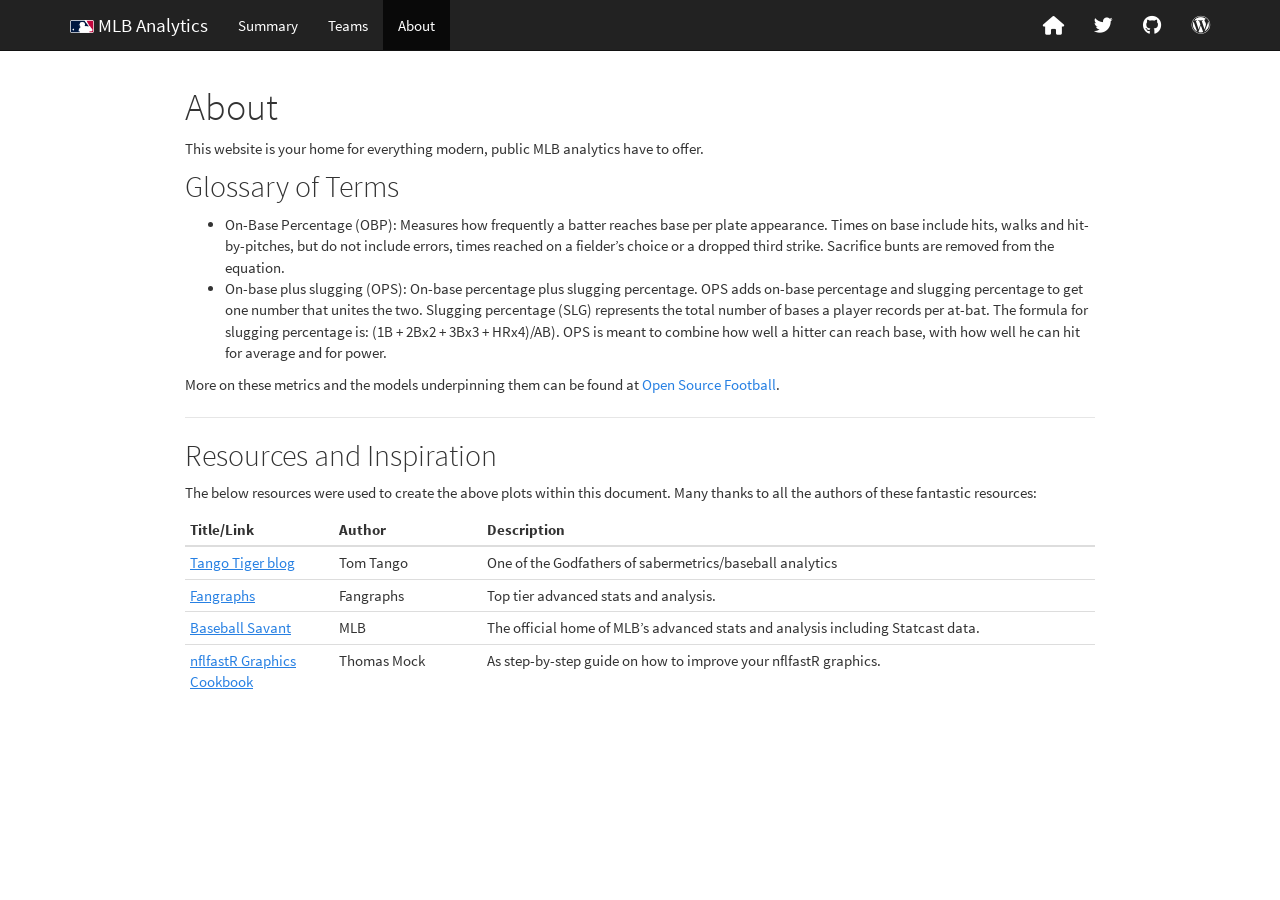
==== about.html @ e2ed3fa3 "Added Team Stats table to site" ====
<!DOCTYPE html>

<html>

<head>

<meta charset="utf-8" />
<meta name="generator" content="pandoc" />
<meta http-equiv="X-UA-Compatible" content="IE=EDGE" />




<title>About</title>

<script src="site_libs/header-attrs-2.29/header-attrs.js"></script>
<script src="site_libs/jquery-3.6.0/jquery-3.6.0.min.js"></script>
<meta name="viewport" content="width=device-width, initial-scale=1" />
<link href="site_libs/bootstrap-3.3.5/css/cosmo.min.css" rel="stylesheet" />
<script src="site_libs/bootstrap-3.3.5/js/bootstrap.min.js"></script>
<script src="site_libs/bootstrap-3.3.5/shim/html5shiv.min.js"></script>
<script src="site_libs/bootstrap-3.3.5/shim/respond.min.js"></script>
<style>h1 {font-size: 34px;}
       h1.title {font-size: 38px;}
       h2 {font-size: 30px;}
       h3 {font-size: 24px;}
       h4 {font-size: 18px;}
       h5 {font-size: 16px;}
       h6 {font-size: 12px;}
       code {color: inherit; background-color: rgba(0, 0, 0, 0.04);}
       pre:not([class]) { background-color: white }</style>
<script src="site_libs/navigation-1.1/tabsets.js"></script>
<link href="site_libs/highlightjs-9.12.0/default.css" rel="stylesheet" />
<script src="site_libs/highlightjs-9.12.0/highlight.js"></script>
<link href="site_libs/font-awesome-6.5.2/css/all.min.css" rel="stylesheet" />
<link href="site_libs/font-awesome-6.5.2/css/v4-shims.min.css" rel="stylesheet" />

<style type="text/css">
  code{white-space: pre-wrap;}
  span.smallcaps{font-variant: small-caps;}
  span.underline{text-decoration: underline;}
  div.column{display: inline-block; vertical-align: top; width: 50%;}
  div.hanging-indent{margin-left: 1.5em; text-indent: -1.5em;}
  ul.task-list{list-style: none;}
    </style>

<style type="text/css">code{white-space: pre;}</style>
<script type="text/javascript">
if (window.hljs) {
  hljs.configure({languages: []});
  hljs.initHighlightingOnLoad();
  if (document.readyState && document.readyState === "complete") {
    window.setTimeout(function() { hljs.initHighlighting(); }, 0);
  }
}
</script>









<style type = "text/css">
.main-container {
  max-width: 940px;
  margin-left: auto;
  margin-right: auto;
}
img {
  max-width:100%;
}
.tabbed-pane {
  padding-top: 12px;
}
.html-widget {
  margin-bottom: 20px;
}
button.code-folding-btn:focus {
  outline: none;
}
summary {
  display: list-item;
}
details > summary > p:only-child {
  display: inline;
}
pre code {
  padding: 0;
}
</style>


<style type="text/css">
.dropdown-submenu {
  position: relative;
}
.dropdown-submenu>.dropdown-menu {
  top: 0;
  left: 100%;
  margin-top: -6px;
  margin-left: -1px;
  border-radius: 0 6px 6px 6px;
}
.dropdown-submenu:hover>.dropdown-menu {
  display: block;
}
.dropdown-submenu>a:after {
  display: block;
  content: " ";
  float: right;
  width: 0;
  height: 0;
  border-color: transparent;
  border-style: solid;
  border-width: 5px 0 5px 5px;
  border-left-color: #cccccc;
  margin-top: 5px;
  margin-right: -10px;
}
.dropdown-submenu:hover>a:after {
  border-left-color: #adb5bd;
}
.dropdown-submenu.pull-left {
  float: none;
}
.dropdown-submenu.pull-left>.dropdown-menu {
  left: -100%;
  margin-left: 10px;
  border-radius: 6px 0 6px 6px;
}
</style>

<script type="text/javascript">
// manage active state of menu based on current page
$(document).ready(function () {
  // active menu anchor
  href = window.location.pathname
  href = href.substr(href.lastIndexOf('/') + 1)
  if (href === "")
    href = "index.html";
  var menuAnchor = $('a[href="' + href + '"]');

  // mark the anchor link active (and if it's in a dropdown, also mark that active)
  var dropdown = menuAnchor.closest('li.dropdown');
  if (window.bootstrap) { // Bootstrap 4+
    menuAnchor.addClass('active');
    dropdown.find('> .dropdown-toggle').addClass('active');
  } else { // Bootstrap 3
    menuAnchor.parent().addClass('active');
    dropdown.addClass('active');
  }

  // Navbar adjustments
  var navHeight = $(".navbar").first().height() + 15;
  var style = document.createElement('style');
  var pt = "padding-top: " + navHeight + "px; ";
  var mt = "margin-top: -" + navHeight + "px; ";
  var css = "";
  // offset scroll position for anchor links (for fixed navbar)
  for (var i = 1; i <= 6; i++) {
    css += ".section h" + i + "{ " + pt + mt + "}\n";
  }
  style.innerHTML = "body {" + pt + "padding-bottom: 40px; }\n" + css;
  document.head.appendChild(style);
});
</script>

<!-- tabsets -->

<style type="text/css">
.tabset-dropdown > .nav-tabs {
  display: inline-table;
  max-height: 500px;
  min-height: 44px;
  overflow-y: auto;
  border: 1px solid #ddd;
  border-radius: 4px;
}

.tabset-dropdown > .nav-tabs > li.active:before, .tabset-dropdown > .nav-tabs.nav-tabs-open:before {
  content: "\e259";
  font-family: 'Glyphicons Halflings';
  display: inline-block;
  padding: 10px;
  border-right: 1px solid #ddd;
}

.tabset-dropdown > .nav-tabs.nav-tabs-open > li.active:before {
  content: "\e258";
  font-family: 'Glyphicons Halflings';
  border: none;
}

.tabset-dropdown > .nav-tabs > li.active {
  display: block;
}

.tabset-dropdown > .nav-tabs > li > a,
.tabset-dropdown > .nav-tabs > li > a:focus,
.tabset-dropdown > .nav-tabs > li > a:hover {
  border: none;
  display: inline-block;
  border-radius: 4px;
  background-color: transparent;
}

.tabset-dropdown > .nav-tabs.nav-tabs-open > li {
  display: block;
  float: none;
}

.tabset-dropdown > .nav-tabs > li {
  display: none;
}
</style>

<!-- code folding -->




</head>

<body>


<div class="container-fluid main-container">




<div class="navbar navbar-default  navbar-fixed-top" role="navigation">
  <div class="container">
    <div class="navbar-header">
      <button type="button" class="navbar-toggle collapsed" data-toggle="collapse" data-bs-toggle="collapse" data-target="#navbar" data-bs-target="#navbar">
        <span class="icon-bar"></span>
        <span class="icon-bar"></span>
        <span class="icon-bar"></span>
      </button>
      <a class="navbar-brand" href="index.html"><div><img src="mlb-logo.png" width="24px"></img> MLB Analytics</div></a>
    </div>
    <div id="navbar" class="navbar-collapse collapse">
      <ul class="nav navbar-nav">
        <li>
  <a href="MLB-Summary.html">Summary</a>
</li>
<li>
  <a href="Teams.html">Teams</a>
</li>
<li>
  <a href="about.html">About</a>
</li>
      </ul>
      <ul class="nav navbar-nav navbar-right">
        <li>
  <a href="https://stephanteodosescu.com/">
    <span class="fa fa-home fa-lg"></span>
     
  </a>
</li>
<li>
  <a href="https://twitter.com/steodosescu">
    <span class="fa fa-twitter fa-lg"></span>
     
  </a>
</li>
<li>
  <a href="https://github.com/steodose/MLB">
    <span class="fa fa-github fa-lg"></span>
     
  </a>
</li>
<li>
  <a href="https://betweenthepipes.substack.com/">
    <span class="fa fa-wordpress fa-lg"></span>
     
  </a>
</li>
      </ul>
    </div><!--/.nav-collapse -->
  </div><!--/.container -->
</div><!--/.navbar -->

<div id="header">



<h1 class="title toc-ignore">About</h1>

</div>


<p>This website is your home for everything modern, public MLB analytics
have to offer.</p>
<div id="glossary-of-terms" class="section level2">
<h2>Glossary of Terms</h2>
<ul>
<li>On-Base Percentage (OBP): Measures how frequently a batter reaches
base per plate appearance. Times on base include hits, walks and
hit-by-pitches, but do not include errors, times reached on a fielder’s
choice or a dropped third strike. Sacrifice bunts are removed from the
equation.</li>
<li>On-base plus slugging (OPS): On-base percentage plus slugging
percentage. OPS adds on-base percentage and slugging percentage to get
one number that unites the two. Slugging percentage (SLG) represents the
total number of bases a player records per at-bat. The formula for
slugging percentage is: (1B + 2Bx2 + 3Bx3 + HRx4)/AB). OPS is meant to
combine how well a hitter can reach base, with how well he can hit for
average and for power.</li>
</ul>
<p>More on these metrics and the models underpinning them can be found
at <a
href="https://www.opensourcefootball.com/posts/2020-09-28-nflfastr-ep-wp-and-cp-models/">Open
Source Football</a>.</p>
<hr />
</div>
<div id="resources-and-inspiration" class="section level2">
<h2>Resources and Inspiration</h2>
<p>The below resources were used to create the above plots within this
document. Many thanks to all the authors of these fantastic
resources:</p>
<table>
<colgroup>
<col width="16%" />
<col width="16%" />
<col width="66%" />
</colgroup>
<thead>
<tr class="header">
<th align="left">Title/Link</th>
<th align="left">Author</th>
<th align="left">Description</th>
</tr>
</thead>
<tbody>
<tr class="odd">
<td align="left"><a href="http://www.tangotiger.com/index.php">Tango
Tiger blog</a></td>
<td align="left">Tom Tango</td>
<td align="left">One of the Godfathers of sabermetrics/baseball
analytics</td>
</tr>
<tr class="even">
<td align="left"><a
href="https://www.fangraphs.com/leaders/major-league?pos=all&amp;stats=bat&amp;lg=all&amp;qual=0&amp;type=8&amp;season=2025&amp;month=0&amp;season1=2025&amp;ind=0&amp;team=0,ts&amp;rost=&amp;age=&amp;filter=&amp;players=0">Fangraphs</a></td>
<td align="left">Fangraphs</td>
<td align="left">Top tier advanced stats and analysis.</td>
</tr>
<tr class="odd">
<td align="left"><a href="https://baseballsavant.mlb.com">Baseball
Savant</a></td>
<td align="left">MLB</td>
<td align="left">The official home of MLB’s advanced stats and analysis
including Statcast data.</td>
</tr>
<tr class="even">
<td align="left"><a
href="https://jthomasmock.github.io/nfl_plotting_cookbook/#Scatter_plots">nflfastR
Graphics Cookbook</a></td>
<td align="left">Thomas Mock</td>
<td align="left">As step-by-step guide on how to improve your nflfastR
graphics.</td>
</tr>
</tbody>
</table>
</div>




</div>

<script>

// add bootstrap table styles to pandoc tables
function bootstrapStylePandocTables() {
  $('tr.odd').parent('tbody').parent('table').addClass('table table-condensed');
}
$(document).ready(function () {
  bootstrapStylePandocTables();
});


</script>

<!-- tabsets -->

<script>
$(document).ready(function () {
  window.buildTabsets("TOC");
});

$(document).ready(function () {
  $('.tabset-dropdown > .nav-tabs > li').click(function () {
    $(this).parent().toggleClass('nav-tabs-open');
  });
});
</script>

<!-- code folding -->


<!-- dynamically load mathjax for compatibility with self-contained -->
<script>
  (function () {
    var script = document.createElement("script");
    script.type = "text/javascript";
    script.src  = "https://mathjax.rstudio.com/latest/MathJax.js?config=TeX-AMS-MML_HTMLorMML";
    document.getElementsByTagName("head")[0].appendChild(script);
  })();
</script>

</body>
</html>
---- site_libs/bootstrap-3.3.5/css/cosmo.min.css ----
@font-face {
  font-family: 'Source Sans Pro';
  font-style: normal;
  font-weight: 300;
  src: url(fonts/SourceSansProLight.ttf) format('truetype');
}
@font-face {
  font-family: 'Source Sans Pro';
  font-style: normal;
  font-weight: 400;
  src: url(fonts/SourceSansPro.ttf) format('truetype');
}
@font-face {
  font-family: 'Source Sans Pro';
  font-style: normal;
  font-weight: 700;
  src: url(fonts/SourceSansProBold.ttf) format('truetype');
}

/*!
 * bootswatch v3.3.6
 * Homepage: http://bootswatch.com
 * Copyright 2012-2015 Thomas Park
 * Licensed under MIT
 * Based on Bootstrap
*//*!
 * Bootstrap v3.3.6 (http://getbootstrap.com)
 * Copyright 2011-2015 Twitter, Inc.
 * Licensed under MIT (https://github.com/twbs/bootstrap/blob/master/LICENSE)
 *//*! normalize.css v3.0.3 | MIT License | github.com/necolas/normalize.css */html{font-family:sans-serif;-ms-text-size-adjust:100%;-webkit-text-size-adjust:100%}body{margin:0}article,aside,details,figcaption,figure,footer,header,hgroup,main,menu,nav,section,summary{display:block}audio,canvas,progress,video{display:inline-block;vertical-align:baseline}audio:not([controls]){display:none;height:0}[hidden],template{display:none}a{background-color:transparent}a:active,a:hover{outline:0}abbr[title]{border-bottom:1px dotted}b,strong{font-weight:bold}dfn{font-style:italic}h1{font-size:2em;margin:0.67em 0}mark{background:#ff0;color:#000}small{font-size:80%}sub,sup{font-size:75%;line-height:0;position:relative;vertical-align:baseline}sup{top:-0.5em}sub{bottom:-0.25em}img{border:0}svg:not(:root){overflow:hidden}figure{margin:1em 40px}hr{-webkit-box-sizing:content-box;-moz-box-sizing:content-box;box-sizing:content-box;height:0}pre{overflow:auto}code,kbd,pre,samp{font-family:monospace, monospace;font-size:1em}button,input,optgroup,select,textarea{color:inherit;font:inherit;margin:0}button{overflow:visible}button,select{text-transform:none}button,html input[type="button"],input[type="reset"],input[type="submit"]{-webkit-appearance:button;cursor:pointer}button[disabled],html input[disabled]{cursor:default}button::-moz-focus-inner,input::-moz-focus-inner{border:0;padding:0}input{line-height:normal}input[type="checkbox"],input[type="radio"]{-webkit-box-sizing:border-box;-moz-box-sizing:border-box;box-sizing:border-box;padding:0}input[type="number"]::-webkit-inner-spin-button,input[type="number"]::-webkit-outer-spin-button{height:auto}input[type="search"]{-webkit-appearance:textfield;-webkit-box-sizing:content-box;-moz-box-sizing:content-box;box-sizing:content-box}input[type="search"]::-webkit-search-cancel-button,input[type="search"]::-webkit-search-decoration{-webkit-appearance:none}fieldset{border:1px solid #c0c0c0;margin:0 2px;padding:0.35em 0.625em 0.75em}legend{border:0;padding:0}textarea{overflow:auto}optgroup{font-weight:bold}table{border-collapse:collapse;border-spacing:0}td,th{padding:0}/*! Source: https://github.com/h5bp/html5-boilerplate/blob/master/src/css/main.css */@media print{*,*:before,*:after{background:transparent !important;color:#000 !important;-webkit-box-shadow:none !important;box-shadow:none !important;text-shadow:none !important}a,a:visited{text-decoration:underline}a[href]:after{content:" (" attr(href) ")"}abbr[title]:after{content:" (" attr(title) ")"}a[href^="#"]:after,a[href^="javascript:"]:after{content:""}pre,blockquote{border:1px solid #999;page-break-inside:avoid}thead{display:table-header-group}tr,img{page-break-inside:avoid}img{max-width:100% !important}p,h2,h3{orphans:3;widows:3}h2,h3{page-break-after:avoid}.navbar{display:none}.btn>.caret,.dropup>.btn>.caret{border-top-color:#000 !important}.label{border:1px solid #000}.table{border-collapse:collapse !important}.table td,.table th{background-color:#fff !important}.table-bordered th,.table-bordered td{border:1px solid #ddd !important}}@font-face{font-family:'Glyphicons Halflings';src:url('../fonts/glyphicons-halflings-regular.eot');src:url('../fonts/glyphicons-halflings-regular.eot?#iefix') format('embedded-opentype'),url('../fonts/glyphicons-halflings-regular.woff') format('woff'),url('../fonts/glyphicons-halflings-regular.ttf') format('truetype'),url('../fonts/glyphicons-halflings-regular.svg#glyphicons_halflingsregular') format('svg')}.glyphicon{position:relative;top:1px;display:inline-block;font-family:'Glyphicons Halflings';font-style:normal;font-weight:normal;line-height:1;-webkit-font-smoothing:antialiased;-moz-osx-font-smoothing:grayscale}.glyphicon-asterisk:before{content:"\002a"}.glyphicon-plus:before{content:"\002b"}.glyphicon-euro:before,.glyphicon-eur:before{content:"\20ac"}.glyphicon-minus:before{content:"\2212"}.glyphicon-cloud:before{content:"\2601"}.glyphicon-envelope:before{content:"\2709"}.glyphicon-pencil:before{content:"\270f"}.glyphicon-glass:before{content:"\e001"}.glyphicon-music:before{content:"\e002"}.glyphicon-search:before{content:"\e003"}.glyphicon-heart:before{content:"\e005"}.glyphicon-star:before{content:"\e006"}.glyphicon-star-empty:before{content:"\e007"}.glyphicon-user:before{content:"\e008"}.glyphicon-film:before{content:"\e009"}.glyphicon-th-large:before{content:"\e010"}.glyphicon-th:before{content:"\e011"}.glyphicon-th-list:before{content:"\e012"}.glyphicon-ok:before{content:"\e013"}.glyphicon-remove:before{content:"\e014"}.glyphicon-zoom-in:before{content:"\e015"}.glyphicon-zoom-out:before{content:"\e016"}.glyphicon-off:before{content:"\e017"}.glyphicon-signal:before{content:"\e018"}.glyphicon-cog:before{content:"\e019"}.glyphicon-trash:before{content:"\e020"}.glyphicon-home:before{content:"\e021"}.glyphicon-file:before{content:"\e022"}.glyphicon-time:before{content:"\e023"}.glyphicon-road:before{content:"\e024"}.glyphicon-download-alt:before{content:"\e025"}.glyphicon-download:before{content:"\e026"}.glyphicon-upload:before{content:"\e027"}.glyphicon-inbox:before{content:"\e028"}.glyphicon-play-circle:before{content:"\e029"}.glyphicon-repeat:before{content:"\e030"}.glyphicon-refresh:before{content:"\e031"}.glyphicon-list-alt:before{content:"\e032"}.glyphicon-lock:before{content:"\e033"}.glyphicon-flag:before{content:"\e034"}.glyphicon-headphones:before{content:"\e035"}.glyphicon-volume-off:before{content:"\e036"}.glyphicon-volume-down:before{content:"\e037"}.glyphicon-volume-up:before{content:"\e038"}.glyphicon-qrcode:before{content:"\e039"}.glyphicon-barcode:before{content:"\e040"}.glyphicon-tag:before{content:"\e041"}.glyphicon-tags:before{content:"\e042"}.glyphicon-book:before{content:"\e043"}.glyphicon-bookmark:before{content:"\e044"}.glyphicon-print:before{content:"\e045"}.glyphicon-camera:before{content:"\e046"}.glyphicon-font:before{content:"\e047"}.glyphicon-bold:before{content:"\e048"}.glyphicon-italic:before{content:"\e049"}.glyphicon-text-height:before{content:"\e050"}.glyphicon-text-width:before{content:"\e051"}.glyphicon-align-left:before{content:"\e052"}.glyphicon-align-center:before{content:"\e053"}.glyphicon-align-right:before{content:"\e054"}.glyphicon-align-justify:before{content:"\e055"}.glyphicon-list:before{content:"\e056"}.glyphicon-indent-left:before{content:"\e057"}.glyphicon-indent-right:before{content:"\e058"}.glyphicon-facetime-video:before{content:"\e059"}.glyphicon-picture:before{content:"\e060"}.glyphicon-map-marker:before{content:"\e062"}.glyphicon-adjust:before{content:"\e063"}.glyphicon-tint:before{content:"\e064"}.glyphicon-edit:before{content:"\e065"}.glyphicon-share:before{content:"\e066"}.glyphicon-check:before{content:"\e067"}.glyphicon-move:before{content:"\e068"}.glyphicon-step-backward:before{content:"\e069"}.glyphicon-fast-backward:before{content:"\e070"}.glyphicon-backward:before{content:"\e071"}.glyphicon-play:before{content:"\e072"}.glyphicon-pause:before{content:"\e073"}.glyphicon-stop:before{content:"\e074"}.glyphicon-forward:before{content:"\e075"}.glyphicon-fast-forward:before{content:"\e076"}.glyphicon-step-forward:before{content:"\e077"}.glyphicon-eject:before{content:"\e078"}.glyphicon-chevron-left:before{content:"\e079"}.glyphicon-chevron-right:before{content:"\e080"}.glyphicon-plus-sign:before{content:"\e081"}.glyphicon-minus-sign:before{content:"\e082"}.glyphicon-remove-sign:before{content:"\e083"}.glyphicon-ok-sign:before{content:"\e084"}.glyphicon-question-sign:before{content:"\e085"}.glyphicon-info-sign:before{content:"\e086"}.glyphicon-screenshot:before{content:"\e087"}.glyphicon-remove-circle:before{content:"\e088"}.glyphicon-ok-circle:before{content:"\e089"}.glyphicon-ban-circle:before{content:"\e090"}.glyphicon-arrow-left:before{content:"\e091"}.glyphicon-arrow-right:before{content:"\e092"}.glyphicon-arrow-up:before{content:"\e093"}.glyphicon-arrow-down:before{content:"\e094"}.glyphicon-share-alt:before{content:"\e095"}.glyphicon-resize-full:before{content:"\e096"}.glyphicon-resize-small:before{content:"\e097"}.glyphicon-exclamation-sign:before{content:"\e101"}.glyphicon-gift:before{content:"\e102"}.glyphicon-leaf:before{content:"\e103"}.glyphicon-fire:before{content:"\e104"}.glyphicon-eye-open:before{content:"\e105"}.glyphicon-eye-close:before{content:"\e106"}.glyphicon-warning-sign:before{content:"\e107"}.glyphicon-plane:before{content:"\e108"}.glyphicon-calendar:before{content:"\e109"}.glyphicon-random:before{content:"\e110"}.glyphicon-comment:before{content:"\e111"}.glyphicon-magnet:before{content:"\e112"}.glyphicon-chevron-up:before{content:"\e113"}.glyphicon-chevron-down:before{content:"\e114"}.glyphicon-retweet:before{content:"\e115"}.glyphicon-shopping-cart:before{content:"\e116"}.glyphicon-folder-close:before{content:"\e117"}.glyphicon-folder-open:before{content:"\e118"}.glyphicon-resize-vertical:before{content:"\e119"}.glyphicon-resize-horizontal:before{content:"\e120"}.glyphicon-hdd:before{content:"\e121"}.glyphicon-bullhorn:before{content:"\e122"}.glyphicon-bell:before{content:"\e123"}.glyphicon-certificate:before{content:"\e124"}.glyphicon-thumbs-up:before{content:"\e125"}.glyphicon-thumbs-down:before{content:"\e126"}.glyphicon-hand-right:before{content:"\e127"}.glyphicon-hand-left:before{content:"\e128"}.glyphicon-hand-up:before{content:"\e129"}.glyphicon-hand-down:before{content:"\e130"}.glyphicon-circle-arrow-right:before{content:"\e131"}.glyphicon-circle-arrow-left:before{content:"\e132"}.glyphicon-circle-arrow-up:before{content:"\e133"}.glyphicon-circle-arrow-down:before{content:"\e134"}.glyphicon-globe:before{content:"\e135"}.glyphicon-wrench:before{content:"\e136"}.glyphicon-tasks:before{content:"\e137"}.glyphicon-filter:before{content:"\e138"}.glyphicon-briefcase:before{content:"\e139"}.glyphicon-fullscreen:before{content:"\e140"}.glyphicon-dashboard:before{content:"\e141"}.glyphicon-paperclip:before{content:"\e142"}.glyphicon-heart-empty:before{content:"\e143"}.glyphicon-link:before{content:"\e144"}.glyphicon-phone:before{content:"\e145"}.glyphicon-pushpin:before{content:"\e146"}.glyphicon-usd:before{content:"\e148"}.glyphicon-gbp:before{content:"\e149"}.glyphicon-sort:before{content:"\e150"}.glyphicon-sort-by-alphabet:before{content:"\e151"}.glyphicon-sort-by-alphabet-alt:before{content:"\e152"}.glyphicon-sort-by-order:before{content:"\e153"}.glyphicon-sort-by-order-alt:before{content:"\e154"}.glyphicon-sort-by-attributes:before{content:"\e155"}.glyphicon-sort-by-attributes-alt:before{content:"\e156"}.glyphicon-unchecked:before{content:"\e157"}.glyphicon-expand:before{content:"\e158"}.glyphicon-collapse-down:before{content:"\e159"}.glyphicon-collapse-up:before{content:"\e160"}.glyphicon-log-in:before{content:"\e161"}.glyphicon-flash:before{content:"\e162"}.glyphicon-log-out:before{content:"\e163"}.glyphicon-new-window:before{content:"\e164"}.glyphicon-record:before{content:"\e165"}.glyphicon-save:before{content:"\e166"}.glyphicon-open:before{content:"\e167"}.glyphicon-saved:before{content:"\e168"}.glyphicon-import:before{content:"\e169"}.glyphicon-export:before{content:"\e170"}.glyphicon-send:before{content:"\e171"}.glyphicon-floppy-disk:before{content:"\e172"}.glyphicon-floppy-saved:before{content:"\e173"}.glyphicon-floppy-remove:before{content:"\e174"}.glyphicon-floppy-save:before{content:"\e175"}.glyphicon-floppy-open:before{content:"\e176"}.glyphicon-credit-card:before{content:"\e177"}.glyphicon-transfer:before{content:"\e178"}.glyphicon-cutlery:before{content:"\e179"}.glyphicon-header:before{content:"\e180"}.glyphicon-compressed:before{content:"\e181"}.glyphicon-earphone:before{content:"\e182"}.glyphicon-phone-alt:before{content:"\e183"}.glyphicon-tower:before{content:"\e184"}.glyphicon-stats:before{content:"\e185"}.glyphicon-sd-video:before{content:"\e186"}.glyphicon-hd-video:before{content:"\e187"}.glyphicon-subtitles:before{content:"\e188"}.glyphicon-sound-stereo:before{content:"\e189"}.glyphicon-sound-dolby:before{content:"\e190"}.glyphicon-sound-5-1:before{content:"\e191"}.glyphicon-sound-6-1:before{content:"\e192"}.glyphicon-sound-7-1:before{content:"\e193"}.glyphicon-copyright-mark:before{content:"\e194"}.glyphicon-registration-mark:before{content:"\e195"}.glyphicon-cloud-download:before{content:"\e197"}.glyphicon-cloud-upload:before{content:"\e198"}.glyphicon-tree-conifer:before{content:"\e199"}.glyphicon-tree-deciduous:before{content:"\e200"}.glyphicon-cd:before{content:"\e201"}.glyphicon-save-file:before{content:"\e202"}.glyphicon-open-file:before{content:"\e203"}.glyphicon-level-up:before{content:"\e204"}.glyphicon-copy:before{content:"\e205"}.glyphicon-paste:before{content:"\e206"}.glyphicon-alert:before{content:"\e209"}.glyphicon-equalizer:before{content:"\e210"}.glyphicon-king:before{content:"\e211"}.glyphicon-queen:before{content:"\e212"}.glyphicon-pawn:before{content:"\e213"}.glyphicon-bishop:before{content:"\e214"}.glyphicon-knight:before{content:"\e215"}.glyphicon-baby-formula:before{content:"\e216"}.glyphicon-tent:before{content:"\26fa"}.glyphicon-blackboard:before{content:"\e218"}.glyphicon-bed:before{content:"\e219"}.glyphicon-apple:before{content:"\f8ff"}.glyphicon-erase:before{content:"\e221"}.glyphicon-hourglass:before{content:"\231b"}.glyphicon-lamp:before{content:"\e223"}.glyphicon-duplicate:before{content:"\e224"}.glyphicon-piggy-bank:before{content:"\e225"}.glyphicon-scissors:before{content:"\e226"}.glyphicon-bitcoin:before{content:"\e227"}.glyphicon-btc:before{content:"\e227"}.glyphicon-xbt:before{content:"\e227"}.glyphicon-yen:before{content:"\00a5"}.glyphicon-jpy:before{content:"\00a5"}.glyphicon-ruble:before{content:"\20bd"}.glyphicon-rub:before{content:"\20bd"}.glyphicon-scale:before{content:"\e230"}.glyphicon-ice-lolly:before{content:"\e231"}.glyphicon-ice-lolly-tasted:before{content:"\e232"}.glyphicon-education:before{content:"\e233"}.glyphicon-option-horizontal:before{content:"\e234"}.glyphicon-option-vertical:before{content:"\e235"}.glyphicon-menu-hamburger:before{content:"\e236"}.glyphicon-modal-window:before{content:"\e237"}.glyphicon-oil:before{content:"\e238"}.glyphicon-grain:before{content:"\e239"}.glyphicon-sunglasses:before{content:"\e240"}.glyphicon-text-size:before{content:"\e241"}.glyphicon-text-color:before{content:"\e242"}.glyphicon-text-background:before{content:"\e243"}.glyphicon-object-align-top:before{content:"\e244"}.glyphicon-object-align-bottom:before{content:"\e245"}.glyphicon-object-align-horizontal:before{content:"\e246"}.glyphicon-object-align-left:before{content:"\e247"}.glyphicon-object-align-vertical:before{content:"\e248"}.glyphicon-object-align-right:before{content:"\e249"}.glyphicon-triangle-right:before{content:"\e250"}.glyphicon-triangle-left:before{content:"\e251"}.glyphicon-triangle-bottom:before{content:"\e252"}.glyphicon-triangle-top:before{content:"\e253"}.glyphicon-console:before{content:"\e254"}.glyphicon-superscript:before{content:"\e255"}.glyphicon-subscript:before{content:"\e256"}.glyphicon-menu-left:before{content:"\e257"}.glyphicon-menu-right:before{content:"\e258"}.glyphicon-menu-down:before{content:"\e259"}.glyphicon-menu-up:before{content:"\e260"}*{-webkit-box-sizing:border-box;-moz-box-sizing:border-box;box-sizing:border-box}*:before,*:after{-webkit-box-sizing:border-box;-moz-box-sizing:border-box;box-sizing:border-box}html{font-size:10px;-webkit-tap-highlight-color:rgba(0,0,0,0)}body{font-family:"Source Sans Pro",Calibri,Candara,Arial,sans-serif;font-size:15px;line-height:1.42857143;color:#333333;background-color:#ffffff}input,button,select,textarea{font-family:inherit;font-size:inherit;line-height:inherit}a{color:#2780e3;text-decoration:none}a:hover,a:focus{color:#165ba8;text-decoration:underline}a:focus{outline:thin dotted;outline:5px auto -webkit-focus-ring-color;outline-offset:-2px}figure{margin:0}img{vertical-align:middle}.img-responsive,.thumbnail>img,.thumbnail a>img,.carousel-inner>.item>img,.carousel-inner>.item>a>img{display:block;max-width:100%;height:auto}.img-rounded{border-radius:0}.img-thumbnail{padding:4px;line-height:1.42857143;background-color:#ffffff;border:1px solid #dddddd;border-radius:0;-webkit-transition:all .2s ease-in-out;-o-transition:all .2s ease-in-out;transition:all .2s ease-in-out;display:inline-block;max-width:100%;height:auto}.img-circle{border-radius:50%}hr{margin-top:21px;margin-bottom:21px;border:0;border-top:1px solid #e6e6e6}.sr-only{position:absolute;width:1px;height:1px;margin:-1px;padding:0;overflow:hidden;clip:rect(0, 0, 0, 0);border:0}.sr-only-focusable:active,.sr-only-focusable:focus{position:static;width:auto;height:auto;margin:0;overflow:visible;clip:auto}[role="button"]{cursor:pointer}h1,h2,h3,h4,h5,h6,.h1,.h2,.h3,.h4,.h5,.h6{font-family:"Source Sans Pro",Calibri,Candara,Arial,sans-serif;font-weight:300;line-height:1.1;color:inherit}h1 small,h2 small,h3 small,h4 small,h5 small,h6 small,.h1 small,.h2 small,.h3 small,.h4 small,.h5 small,.h6 small,h1 .small,h2 .small,h3 .small,h4 .small,h5 .small,h6 .small,.h1 .small,.h2 .small,.h3 .small,.h4 .small,.h5 .small,.h6 .small{font-weight:normal;line-height:1;color:#999999}h1,.h1,h2,.h2,h3,.h3{margin-top:21px;margin-bottom:10.5px}h1 small,.h1 small,h2 small,.h2 small,h3 small,.h3 small,h1 .small,.h1 .small,h2 .small,.h2 .small,h3 .small,.h3 .small{font-size:65%}h4,.h4,h5,.h5,h6,.h6{margin-top:10.5px;margin-bottom:10.5px}h4 small,.h4 small,h5 small,.h5 small,h6 small,.h6 small,h4 .small,.h4 .small,h5 .small,.h5 .small,h6 .small,.h6 .small{font-size:75%}h1,.h1{font-size:39px}h2,.h2{font-size:32px}h3,.h3{font-size:26px}h4,.h4{font-size:19px}h5,.h5{font-size:15px}h6,.h6{font-size:13px}p{margin:0 0 10.5px}.lead{margin-bottom:21px;font-size:17px;font-weight:300;line-height:1.4}@media (min-width:768px){.lead{font-size:22.5px}}small,.small{font-size:86%}mark,.mark{background-color:#ff7518;padding:.2em}.text-left{text-align:left}.text-right{text-align:right}.text-center{text-align:center}.text-justify{text-align:justify}.text-nowrap{white-space:nowrap}.text-lowercase{text-transform:lowercase}.text-uppercase{text-transform:uppercase}.text-capitalize{text-transform:capitalize}.text-muted{color:#999999}.text-primary{color:#2780e3}a.text-primary:hover,a.text-primary:focus{color:#1967be}.text-success{color:#ffffff}a.text-success:hover,a.text-success:focus{color:#e6e6e6}.text-info{color:#ffffff}a.text-info:hover,a.text-info:focus{color:#e6e6e6}.text-warning{color:#ffffff}a.text-warning:hover,a.text-warning:focus{color:#e6e6e6}.text-danger{color:#ffffff}a.text-danger:hover,a.text-danger:focus{color:#e6e6e6}.bg-primary{color:#fff;background-color:#2780e3}a.bg-primary:hover,a.bg-primary:focus{background-color:#1967be}.bg-success{background-color:#3fb618}a.bg-success:hover,a.bg-success:focus{background-color:#2f8912}.bg-info{background-color:#9954bb}a.bg-info:hover,a.bg-info:focus{background-color:#7e3f9d}.bg-warning{background-color:#ff7518}a.bg-warning:hover,a.bg-warning:focus{background-color:#e45c00}.bg-danger{background-color:#ff0039}a.bg-danger:hover,a.bg-danger:focus{background-color:#cc002e}.page-header{padding-bottom:9.5px;margin:42px 0 21px;border-bottom:1px solid #e6e6e6}ul,ol{margin-top:0;margin-bottom:10.5px}ul ul,ol ul,ul ol,ol ol{margin-bottom:0}.list-unstyled{padding-left:0;list-style:none}.list-inline{padding-left:0;list-style:none;margin-left:-5px}.list-inline>li{display:inline-block;padding-left:5px;padding-right:5px}dl{margin-top:0;margin-bottom:21px}dt,dd{line-height:1.42857143}dt{font-weight:bold}dd{margin-left:0}@media (min-width:768px){.dl-horizontal dt{float:left;width:160px;clear:left;text-align:right;overflow:hidden;text-overflow:ellipsis;white-space:nowrap}.dl-horizontal dd{margin-left:180px}}abbr[title],abbr[data-original-title]{cursor:help;border-bottom:1px dotted #999999}.initialism{font-size:90%;text-transform:uppercase}blockquote{padding:10.5px 21px;margin:0 0 21px;font-size:18.75px;border-left:5px solid #e6e6e6}blockquote p:last-child,blockquote ul:last-child,blockquote ol:last-child{margin-bottom:0}blockquote footer,blockquote small,blockquote .small{display:block;font-size:80%;line-height:1.42857143;color:#999999}blockquote footer:before,blockquote small:before,blockquote .small:before{content:'\2014 \00A0'}.blockquote-reverse,blockquote.pull-right{padding-right:15px;padding-left:0;border-right:5px solid #e6e6e6;border-left:0;text-align:right}.blockquote-reverse footer:before,blockquote.pull-right footer:before,.blockquote-reverse small:before,blockquote.pull-right small:before,.blockquote-reverse .small:before,blockquote.pull-right .small:before{content:''}.blockquote-reverse footer:after,blockquote.pull-right footer:after,.blockquote-reverse small:after,blockquote.pull-right small:after,.blockquote-reverse .small:after,blockquote.pull-right .small:after{content:'\00A0 \2014'}address{margin-bottom:21px;font-style:normal;line-height:1.42857143}code,kbd,pre,samp{font-family:monospace}code{padding:2px 4px;font-size:90%;color:#c7254e;background-color:#f9f2f4;border-radius:0}kbd{padding:2px 4px;font-size:90%;color:#ffffff;background-color:#333333;border-radius:0;-webkit-box-shadow:inset 0 -1px 0 rgba(0,0,0,0.25);box-shadow:inset 0 -1px 0 rgba(0,0,0,0.25)}kbd kbd{padding:0;font-size:100%;font-weight:bold;-webkit-box-shadow:none;box-shadow:none}pre{display:block;padding:10px;margin:0 0 10.5px;font-size:14px;line-height:1.42857143;word-break:break-all;word-wrap:break-word;color:#333333;background-color:#f5f5f5;border:1px solid #cccccc;border-radius:0}pre code{padding:0;font-size:inherit;color:inherit;white-space:pre-wrap;background-color:transparent;border-radius:0}.pre-scrollable{max-height:340px;overflow-y:scroll}.container{margin-right:auto;margin-left:auto;padding-left:15px;padding-right:15px}@media (min-width:768px){.container{width:750px}}@media (min-width:992px){.container{width:970px}}@media (min-width:1200px){.container{width:1170px}}.container-fluid{margin-right:auto;margin-left:auto;padding-left:15px;padding-right:15px}.row{margin-left:-15px;margin-right:-15px}.col-xs-1,.col-sm-1,.col-md-1,.col-lg-1,.col-xs-2,.col-sm-2,.col-md-2,.col-lg-2,.col-xs-3,.col-sm-3,.col-md-3,.col-lg-3,.col-xs-4,.col-sm-4,.col-md-4,.col-lg-4,.col-xs-5,.col-sm-5,.col-md-5,.col-lg-5,.col-xs-6,.col-sm-6,.col-md-6,.col-lg-6,.col-xs-7,.col-sm-7,.col-md-7,.col-lg-7,.col-xs-8,.col-sm-8,.col-md-8,.col-lg-8,.col-xs-9,.col-sm-9,.col-md-9,.col-lg-9,.col-xs-10,.col-sm-10,.col-md-10,.col-lg-10,.col-xs-11,.col-sm-11,.col-md-11,.col-lg-11,.col-xs-12,.col-sm-12,.col-md-12,.col-lg-12{position:relative;min-height:1px;padding-left:15px;padding-right:15px}.col-xs-1,.col-xs-2,.col-xs-3,.col-xs-4,.col-xs-5,.col-xs-6,.col-xs-7,.col-xs-8,.col-xs-9,.col-xs-10,.col-xs-11,.col-xs-12{float:left}.col-xs-12{width:100%}.col-xs-11{width:91.66666667%}.col-xs-10{width:83.33333333%}.col-xs-9{width:75%}.col-xs-8{width:66.66666667%}.col-xs-7{width:58.33333333%}.col-xs-6{width:50%}.col-xs-5{width:41.66666667%}.col-xs-4{width:33.33333333%}.col-xs-3{width:25%}.col-xs-2{width:16.66666667%}.col-xs-1{width:8.33333333%}.col-xs-pull-12{right:100%}.col-xs-pull-11{right:91.66666667%}.col-xs-pull-10{right:83.33333333%}.col-xs-pull-9{right:75%}.col-xs-pull-8{right:66.66666667%}.col-xs-pull-7{right:58.33333333%}.col-xs-pull-6{right:50%}.col-xs-pull-5{right:41.66666667%}.col-xs-pull-4{right:33.33333333%}.col-xs-pull-3{right:25%}.col-xs-pull-2{right:16.66666667%}.col-xs-pull-1{right:8.33333333%}.col-xs-pull-0{right:auto}.col-xs-push-12{left:100%}.col-xs-push-11{left:91.66666667%}.col-xs-push-10{left:83.33333333%}.col-xs-push-9{left:75%}.col-xs-push-8{left:66.66666667%}.col-xs-push-7{left:58.33333333%}.col-xs-push-6{left:50%}.col-xs-push-5{left:41.66666667%}.col-xs-push-4{left:33.33333333%}.col-xs-push-3{left:25%}.col-xs-push-2{left:16.66666667%}.col-xs-push-1{left:8.33333333%}.col-xs-push-0{left:auto}.col-xs-offset-12{margin-left:100%}.col-xs-offset-11{margin-left:91.66666667%}.col-xs-offset-10{margin-left:83.33333333%}.col-xs-offset-9{margin-left:75%}.col-xs-offset-8{margin-left:66.66666667%}.col-xs-offset-7{margin-left:58.33333333%}.col-xs-offset-6{margin-left:50%}.col-xs-offset-5{margin-left:41.66666667%}.col-xs-offset-4{margin-left:33.33333333%}.col-xs-offset-3{margin-left:25%}.col-xs-offset-2{margin-left:16.66666667%}.col-xs-offset-1{margin-left:8.33333333%}.col-xs-offset-0{margin-left:0%}@media (min-width:768px){.col-sm-1,.col-sm-2,.col-sm-3,.col-sm-4,.col-sm-5,.col-sm-6,.col-sm-7,.col-sm-8,.col-sm-9,.col-sm-10,.col-sm-11,.col-sm-12{float:left}.col-sm-12{width:100%}.col-sm-11{width:91.66666667%}.col-sm-10{width:83.33333333%}.col-sm-9{width:75%}.col-sm-8{width:66.66666667%}.col-sm-7{width:58.33333333%}.col-sm-6{width:50%}.col-sm-5{width:41.66666667%}.col-sm-4{width:33.33333333%}.col-sm-3{width:25%}.col-sm-2{width:16.66666667%}.col-sm-1{width:8.33333333%}.col-sm-pull-12{right:100%}.col-sm-pull-11{right:91.66666667%}.col-sm-pull-10{right:83.33333333%}.col-sm-pull-9{right:75%}.col-sm-pull-8{right:66.66666667%}.col-sm-pull-7{right:58.33333333%}.col-sm-pull-6{right:50%}.col-sm-pull-5{right:41.66666667%}.col-sm-pull-4{right:33.33333333%}.col-sm-pull-3{right:25%}.col-sm-pull-2{right:16.66666667%}.col-sm-pull-1{right:8.33333333%}.col-sm-pull-0{right:auto}.col-sm-push-12{left:100%}.col-sm-push-11{left:91.66666667%}.col-sm-push-10{left:83.33333333%}.col-sm-push-9{left:75%}.col-sm-push-8{left:66.66666667%}.col-sm-push-7{left:58.33333333%}.col-sm-push-6{left:50%}.col-sm-push-5{left:41.66666667%}.col-sm-push-4{left:33.33333333%}.col-sm-push-3{left:25%}.col-sm-push-2{left:16.66666667%}.col-sm-push-1{left:8.33333333%}.col-sm-push-0{left:auto}.col-sm-offset-12{margin-left:100%}.col-sm-offset-11{margin-left:91.66666667%}.col-sm-offset-10{margin-left:83.33333333%}.col-sm-offset-9{margin-left:75%}.col-sm-offset-8{margin-left:66.66666667%}.col-sm-offset-7{margin-left:58.33333333%}.col-sm-offset-6{margin-left:50%}.col-sm-offset-5{margin-left:41.66666667%}.col-sm-offset-4{margin-left:33.33333333%}.col-sm-offset-3{margin-left:25%}.col-sm-offset-2{margin-left:16.66666667%}.col-sm-offset-1{margin-left:8.33333333%}.col-sm-offset-0{margin-left:0%}}@media (min-width:992px){.col-md-1,.col-md-2,.col-md-3,.col-md-4,.col-md-5,.col-md-6,.col-md-7,.col-md-8,.col-md-9,.col-md-10,.col-md-11,.col-md-12{float:left}.col-md-12{width:100%}.col-md-11{width:91.66666667%}.col-md-10{width:83.33333333%}.col-md-9{width:75%}.col-md-8{width:66.66666667%}.col-md-7{width:58.33333333%}.col-md-6{width:50%}.col-md-5{width:41.66666667%}.col-md-4{width:33.33333333%}.col-md-3{width:25%}.col-md-2{width:16.66666667%}.col-md-1{width:8.33333333%}.col-md-pull-12{right:100%}.col-md-pull-11{right:91.66666667%}.col-md-pull-10{right:83.33333333%}.col-md-pull-9{right:75%}.col-md-pull-8{right:66.66666667%}.col-md-pull-7{right:58.33333333%}.col-md-pull-6{right:50%}.col-md-pull-5{right:41.66666667%}.col-md-pull-4{right:33.33333333%}.col-md-pull-3{right:25%}.col-md-pull-2{right:16.66666667%}.col-md-pull-1{right:8.33333333%}.col-md-pull-0{right:auto}.col-md-push-12{left:100%}.col-md-push-11{left:91.66666667%}.col-md-push-10{left:83.33333333%}.col-md-push-9{left:75%}.col-md-push-8{left:66.66666667%}.col-md-push-7{left:58.33333333%}.col-md-push-6{left:50%}.col-md-push-5{left:41.66666667%}.col-md-push-4{left:33.33333333%}.col-md-push-3{left:25%}.col-md-push-2{left:16.66666667%}.col-md-push-1{left:8.33333333%}.col-md-push-0{left:auto}.col-md-offset-12{margin-left:100%}.col-md-offset-11{margin-left:91.66666667%}.col-md-offset-10{margin-left:83.33333333%}.col-md-offset-9{margin-left:75%}.col-md-offset-8{margin-left:66.66666667%}.col-md-offset-7{margin-left:58.33333333%}.col-md-offset-6{margin-left:50%}.col-md-offset-5{margin-left:41.66666667%}.col-md-offset-4{margin-left:33.33333333%}.col-md-offset-3{margin-left:25%}.col-md-offset-2{margin-left:16.66666667%}.col-md-offset-1{margin-left:8.33333333%}.col-md-offset-0{margin-left:0%}}@media (min-width:1200px){.col-lg-1,.col-lg-2,.col-lg-3,.col-lg-4,.col-lg-5,.col-lg-6,.col-lg-7,.col-lg-8,.col-lg-9,.col-lg-10,.col-lg-11,.col-lg-12{float:left}.col-lg-12{width:100%}.col-lg-11{width:91.66666667%}.col-lg-10{width:83.33333333%}.col-lg-9{width:75%}.col-lg-8{width:66.66666667%}.col-lg-7{width:58.33333333%}.col-lg-6{width:50%}.col-lg-5{width:41.66666667%}.col-lg-4{width:33.33333333%}.col-lg-3{width:25%}.col-lg-2{width:16.66666667%}.col-lg-1{width:8.33333333%}.col-lg-pull-12{right:100%}.col-lg-pull-11{right:91.66666667%}.col-lg-pull-10{right:83.33333333%}.col-lg-pull-9{right:75%}.col-lg-pull-8{right:66.66666667%}.col-lg-pull-7{right:58.33333333%}.col-lg-pull-6{right:50%}.col-lg-pull-5{right:41.66666667%}.col-lg-pull-4{right:33.33333333%}.col-lg-pull-3{right:25%}.col-lg-pull-2{right:16.66666667%}.col-lg-pull-1{right:8.33333333%}.col-lg-pull-0{right:auto}.col-lg-push-12{left:100%}.col-lg-push-11{left:91.66666667%}.col-lg-push-10{left:83.33333333%}.col-lg-push-9{left:75%}.col-lg-push-8{left:66.66666667%}.col-lg-push-7{left:58.33333333%}.col-lg-push-6{left:50%}.col-lg-push-5{left:41.66666667%}.col-lg-push-4{left:33.33333333%}.col-lg-push-3{left:25%}.col-lg-push-2{left:16.66666667%}.col-lg-push-1{left:8.33333333%}.col-lg-push-0{left:auto}.col-lg-offset-12{margin-left:100%}.col-lg-offset-11{margin-left:91.66666667%}.col-lg-offset-10{margin-left:83.33333333%}.col-lg-offset-9{margin-left:75%}.col-lg-offset-8{margin-left:66.66666667%}.col-lg-offset-7{margin-left:58.33333333%}.col-lg-offset-6{margin-left:50%}.col-lg-offset-5{margin-left:41.66666667%}.col-lg-offset-4{margin-left:33.33333333%}.col-lg-offset-3{margin-left:25%}.col-lg-offset-2{margin-left:16.66666667%}.col-lg-offset-1{margin-left:8.33333333%}.col-lg-offset-0{margin-left:0%}}table{background-color:transparent}caption{padding-top:8px;padding-bottom:8px;color:#999999;text-align:left}th{}.table{width:100%;max-width:100%;margin-bottom:21px}.table>thead>tr>th,.table>tbody>tr>th,.table>tfoot>tr>th,.table>thead>tr>td,.table>tbody>tr>td,.table>tfoot>tr>td{padding:8px;line-height:1.42857143;vertical-align:top;border-top:1px solid #dddddd}.table>thead>tr>th{vertical-align:bottom;border-bottom:2px solid #dddddd}.table>caption+thead>tr:first-child>th,.table>colgroup+thead>tr:first-child>th,.table>thead:first-child>tr:first-child>th,.table>caption+thead>tr:first-child>td,.table>colgroup+thead>tr:first-child>td,.table>thead:first-child>tr:first-child>td{border-top:0}.table>tbody+tbody{border-top:2px solid #dddddd}.table .table{background-color:#ffffff}.table-condensed>thead>tr>th,.table-condensed>tbody>tr>th,.table-condensed>tfoot>tr>th,.table-condensed>thead>tr>td,.table-condensed>tbody>tr>td,.table-condensed>tfoot>tr>td{padding:5px}.table-bordered{border:1px solid #dddddd}.table-bordered>thead>tr>th,.table-bordered>tbody>tr>th,.table-bordered>tfoot>tr>th,.table-bordered>thead>tr>td,.table-bordered>tbody>tr>td,.table-bordered>tfoot>tr>td{border:1px solid #dddddd}.table-bordered>thead>tr>th,.table-bordered>thead>tr>td{border-bottom-width:2px}.table-striped>tbody>tr:nth-of-type(odd){background-color:#f9f9f9}.table-hover>tbody>tr:hover{background-color:#f5f5f5}table col[class*="col-"]{position:static;float:none;display:table-column}table td[class*="col-"],table th[class*="col-"]{position:static;float:none;display:table-cell}.table>thead>tr>td.active,.table>tbody>tr>td.active,.table>tfoot>tr>td.active,.table>thead>tr>th.active,.table>tbody>tr>th.active,.table>tfoot>tr>th.active,.table>thead>tr.active>td,.table>tbody>tr.active>td,.table>tfoot>tr.active>td,.table>thead>tr.active>th,.table>tbody>tr.active>th,.table>tfoot>tr.active>th{background-color:#f5f5f5}.table-hover>tbody>tr>td.active:hover,.table-hover>tbody>tr>th.active:hover,.table-hover>tbody>tr.active:hover>td,.table-hover>tbody>tr:hover>.active,.table-hover>tbody>tr.active:hover>th{background-color:#e8e8e8}.table>thead>tr>td.success,.table>tbody>tr>td.success,.table>tfoot>tr>td.success,.table>thead>tr>th.success,.table>tbody>tr>th.success,.table>tfoot>tr>th.success,.table>thead>tr.success>td,.table>tbody>tr.success>td,.table>tfoot>tr.success>td,.table>thead>tr.success>th,.table>tbody>tr.success>th,.table>tfoot>tr.success>th{background-color:#3fb618}.table-hover>tbody>tr>td.success:hover,.table-hover>tbody>tr>th.success:hover,.table-hover>tbody>tr.success:hover>td,.table-hover>tbody>tr:hover>.success,.table-hover>tbody>tr.success:hover>th{background-color:#379f15}.table>thead>tr>td.info,.table>tbody>tr>td.info,.table>tfoot>tr>td.info,.table>thead>tr>th.info,.table>tbody>tr>th.info,.table>tfoot>tr>th.info,.table>thead>tr.info>td,.table>tbody>tr.info>td,.table>tfoot>tr.info>td,.table>thead>tr.info>th,.table>tbody>tr.info>th,.table>tfoot>tr.info>th{background-color:#9954bb}.table-hover>tbody>tr>td.info:hover,.table-hover>tbody>tr>th.info:hover,.table-hover>tbody>tr.info:hover>td,.table-hover>tbody>tr:hover>.info,.table-hover>tbody>tr.info:hover>th{background-color:#8d46b0}.table>thead>tr>td.warning,.table>tbody>tr>td.warning,.table>tfoot>tr>td.warning,.table>thead>tr>th.warning,.table>tbody>tr>th.warning,.table>tfoot>tr>th.warning,.table>thead>tr.warning>td,.table>tbody>tr.warning>td,.table>tfoot>tr.warning>td,.table>thead>tr.warning>th,.table>tbody>tr.warning>th,.table>tfoot>tr.warning>th{background-color:#ff7518}.table-hover>tbody>tr>td.warning:hover,.table-hover>tbody>tr>th.warning:hover,.table-hover>tbody>tr.warning:hover>td,.table-hover>tbody>tr:hover>.warning,.table-hover>tbody>tr.warning:hover>th{background-color:#fe6600}.table>thead>tr>td.danger,.table>tbody>tr>td.danger,.table>tfoot>tr>td.danger,.table>thead>tr>th.danger,.table>tbody>tr>th.danger,.table>tfoot>tr>th.danger,.table>thead>tr.danger>td,.table>tbody>tr.danger>td,.table>tfoot>tr.danger>td,.table>thead>tr.danger>th,.table>tbody>tr.danger>th,.table>tfoot>tr.danger>th{background-color:#ff0039}.table-hover>tbody>tr>td.danger:hover,.table-hover>tbody>tr>th.danger:hover,.table-hover>tbody>tr.danger:hover>td,.table-hover>tbody>tr:hover>.danger,.table-hover>tbody>tr.danger:hover>th{background-color:#e60033}.table-responsive{overflow-x:auto;min-height:0.01%}@media screen and (max-width:767px){.table-responsive{width:100%;margin-bottom:15.75px;overflow-y:hidden;-ms-overflow-style:-ms-autohiding-scrollbar;border:1px solid #dddddd}.table-responsive>.table{margin-bottom:0}.table-responsive>.table>thead>tr>th,.table-responsive>.table>tbody>tr>th,.table-responsive>.table>tfoot>tr>th,.table-responsive>.table>thead>tr>td,.table-responsive>.table>tbody>tr>td,.table-responsive>.table>tfoot>tr>td{white-space:nowrap}.table-responsive>.table-bordered{border:0}.table-responsive>.table-bordered>thead>tr>th:first-child,.table-responsive>.table-bordered>tbody>tr>th:first-child,.table-responsive>.table-bordered>tfoot>tr>th:first-child,.table-responsive>.table-bordered>thead>tr>td:first-child,.table-responsive>.table-bordered>tbody>tr>td:first-child,.table-responsive>.table-bordered>tfoot>tr>td:first-child{border-left:0}.table-responsive>.table-bordered>thead>tr>th:last-child,.table-responsive>.table-bordered>tbody>tr>th:last-child,.table-responsive>.table-bordered>tfoot>tr>th:last-child,.table-responsive>.table-bordered>thead>tr>td:last-child,.table-responsive>.table-bordered>tbody>tr>td:last-child,.table-responsive>.table-bordered>tfoot>tr>td:last-child{border-right:0}.table-responsive>.table-bordered>tbody>tr:last-child>th,.table-responsive>.table-bordered>tfoot>tr:last-child>th,.table-responsive>.table-bordered>tbody>tr:last-child>td,.table-responsive>.table-bordered>tfoot>tr:last-child>td{border-bottom:0}}fieldset{padding:0;margin:0;border:0;min-width:0}legend{display:block;width:100%;padding:0;margin-bottom:21px;font-size:22.5px;line-height:inherit;color:#333333;border:0;border-bottom:1px solid #e5e5e5}label{display:inline-block;max-width:100%;margin-bottom:5px;font-weight:bold}input[type="search"]{-webkit-box-sizing:border-box;-moz-box-sizing:border-box;box-sizing:border-box}input[type="radio"],input[type="checkbox"]{margin:4px 0 0;margin-top:1px \9;line-height:normal}input[type="file"]{display:block}input[type="range"]{display:block;width:100%}select[multiple],select[size]{height:auto}input[type="file"]:focus,input[type="radio"]:focus,input[type="checkbox"]:focus{outline:thin dotted;outline:5px auto -webkit-focus-ring-color;outline-offset:-2px}output{display:block;padding-top:11px;font-size:15px;line-height:1.42857143;color:#333333}.form-control{display:block;width:100%;height:43px;padding:10px 18px;font-size:15px;line-height:1.42857143;color:#333333;background-color:#ffffff;background-image:none;border:1px solid #cccccc;border-radius:0;-webkit-box-shadow:inset 0 1px 1px rgba(0,0,0,0.075);box-shadow:inset 0 1px 1px rgba(0,0,0,0.075);-webkit-transition:border-color ease-in-out .15s,-webkit-box-shadow ease-in-out .15s;-o-transition:border-color ease-in-out .15s,box-shadow ease-in-out .15s;transition:border-color ease-in-out .15s,box-shadow ease-in-out .15s}.form-control:focus{border-color:#66afe9;outline:0;-webkit-box-shadow:inset 0 1px 1px rgba(0,0,0,0.075),0 0 8px rgba(102,175,233,0.6);box-shadow:inset 0 1px 1px rgba(0,0,0,0.075),0 0 8px rgba(102,175,233,0.6)}.form-control::-moz-placeholder{color:#999999;opacity:1}.form-control:-ms-input-placeholder{color:#999999}.form-control::-webkit-input-placeholder{color:#999999}.form-control::-ms-expand{border:0;background-color:transparent}.form-control[disabled],.form-control[readonly],fieldset[disabled] .form-control{background-color:#e6e6e6;opacity:1}.form-control[disabled],fieldset[disabled] .form-control{cursor:not-allowed}textarea.form-control{height:auto}input[type="search"]{-webkit-appearance:none}@media screen and (-webkit-min-device-pixel-ratio:0){input[type="date"].form-control,input[type="time"].form-control,input[type="datetime-local"].form-control,input[type="month"].form-control{line-height:43px}input[type="date"].input-sm,input[type="time"].input-sm,input[type="datetime-local"].input-sm,input[type="month"].input-sm,.input-group-sm input[type="date"],.input-group-sm input[type="time"],.input-group-sm input[type="datetime-local"],.input-group-sm input[type="month"]{line-height:31px}input[type="date"].input-lg,input[type="time"].input-lg,input[type="datetime-local"].input-lg,input[type="month"].input-lg,.input-group-lg input[type="date"],.input-group-lg input[type="time"],.input-group-lg input[type="datetime-local"],.input-group-lg input[type="month"]{line-height:64px}}.form-group{margin-bottom:15px}.radio,.checkbox{position:relative;display:block;margin-top:10px;margin-bottom:10px}.radio label,.checkbox label{min-height:21px;padding-left:20px;margin-bottom:0;font-weight:normal;cursor:pointer}.radio input[type="radio"],.radio-inline input[type="radio"],.checkbox input[type="checkbox"],.checkbox-inline input[type="checkbox"]{position:absolute;margin-left:-20px;margin-top:4px \9}.radio+.radio,.checkbox+.checkbox{margin-top:-5px}.radio-inline,.checkbox-inline{position:relative;display:inline-block;padding-left:20px;margin-bottom:0;vertical-align:middle;font-weight:normal;cursor:pointer}.radio-inline+.radio-inline,.checkbox-inline+.checkbox-inline{margin-top:0;margin-left:10px}input[type="radio"][disabled],input[type="checkbox"][disabled],input[type="radio"].disabled,input[type="checkbox"].disabled,fieldset[disabled] input[type="radio"],fieldset[disabled] input[type="checkbox"]{cursor:not-allowed}.radio-inline.disabled,.checkbox-inline.disabled,fieldset[disabled] .radio-inline,fieldset[disabled] .checkbox-inline{cursor:not-allowed}.radio.disabled label,.checkbox.disabled label,fieldset[disabled] .radio label,fieldset[disabled] .checkbox label{cursor:not-allowed}.form-control-static{padding-top:11px;padding-bottom:11px;margin-bottom:0;min-height:36px}.form-control-static.input-lg,.form-control-static.input-sm{padding-left:0;padding-right:0}.input-sm{height:31px;padding:5px 10px;font-size:13px;line-height:1.5;border-radius:0}select.input-sm{height:31px;line-height:31px}textarea.input-sm,select[multiple].input-sm{height:auto}.form-group-sm .form-control{height:31px;padding:5px 10px;font-size:13px;line-height:1.5;border-radius:0}.form-group-sm select.form-control{height:31px;line-height:31px}.form-group-sm textarea.form-control,.form-group-sm select[multiple].form-control{height:auto}.form-group-sm .form-control-static{height:31px;min-height:34px;padding:6px 10px;font-size:13px;line-height:1.5}.input-lg{height:64px;padding:18px 30px;font-size:19px;line-height:1.3333333;border-radius:0}select.input-lg{height:64px;line-height:64px}textarea.input-lg,select[multiple].input-lg{height:auto}.form-group-lg .form-control{height:64px;padding:18px 30px;font-size:19px;line-height:1.3333333;border-radius:0}.form-group-lg select.form-control{height:64px;line-height:64px}.form-group-lg textarea.form-control,.form-group-lg select[multiple].form-control{height:auto}.form-group-lg .form-control-static{height:64px;min-height:40px;padding:19px 30px;font-size:19px;line-height:1.3333333}.has-feedback{position:relative}.has-feedback .form-control{padding-right:53.75px}.form-control-feedback{position:absolute;top:0;right:0;z-index:2;display:block;width:43px;height:43px;line-height:43px;text-align:center;pointer-events:none}.input-lg+.form-control-feedback,.input-group-lg+.form-control-feedback,.form-group-lg .form-control+.form-control-feedback{width:64px;height:64px;line-height:64px}.input-sm+.form-control-feedback,.input-group-sm+.form-control-feedback,.form-group-sm .form-control+.form-control-feedback{width:31px;height:31px;line-height:31px}.has-success .help-block,.has-success .control-label,.has-success .radio,.has-success .checkbox,.has-success .radio-inline,.has-success .checkbox-inline,.has-success.radio label,.has-success.checkbox label,.has-success.radio-inline label,.has-success.checkbox-inline label{color:#ffffff}.has-success .form-control{border-color:#ffffff;-webkit-box-shadow:inset 0 1px 1px rgba(0,0,0,0.075);box-shadow:inset 0 1px 1px rgba(0,0,0,0.075)}.has-success .form-control:focus{border-color:#e6e6e6;-webkit-box-shadow:inset 0 1px 1px rgba(0,0,0,0.075),0 0 6px #fff;box-shadow:inset 0 1px 1px rgba(0,0,0,0.075),0 0 6px #fff}.has-success .input-group-addon{color:#ffffff;border-color:#ffffff;background-color:#3fb618}.has-success .form-control-feedback{color:#ffffff}.has-warning .help-block,.has-warning .control-label,.has-warning .radio,.has-warning .checkbox,.has-warning .radio-inline,.has-warning .checkbox-inline,.has-warning.radio label,.has-warning.checkbox label,.has-warning.radio-inline label,.has-warning.checkbox-inline label{color:#ffffff}.has-warning .form-control{border-color:#ffffff;-webkit-box-shadow:inset 0 1px 1px rgba(0,0,0,0.075);box-shadow:inset 0 1px 1px rgba(0,0,0,0.075)}.has-warning .form-control:focus{border-color:#e6e6e6;-webkit-box-shadow:inset 0 1px 1px rgba(0,0,0,0.075),0 0 6px #fff;box-shadow:inset 0 1px 1px rgba(0,0,0,0.075),0 0 6px #fff}.has-warning .input-group-addon{color:#ffffff;border-color:#ffffff;background-color:#ff7518}.has-warning .form-control-feedback{color:#ffffff}.has-error .help-block,.has-error .control-label,.has-error .radio,.has-error .checkbox,.has-error .radio-inline,.has-error .checkbox-inline,.has-error.radio label,.has-error.checkbox label,.has-error.radio-inline label,.has-error.checkbox-inline label{color:#ffffff}.has-error .form-control{border-color:#ffffff;-webkit-box-shadow:inset 0 1px 1px rgba(0,0,0,0.075);box-shadow:inset 0 1px 1px rgba(0,0,0,0.075)}.has-error .form-control:focus{border-color:#e6e6e6;-webkit-box-shadow:inset 0 1px 1px rgba(0,0,0,0.075),0 0 6px #fff;box-shadow:inset 0 1px 1px rgba(0,0,0,0.075),0 0 6px #fff}.has-error .input-group-addon{color:#ffffff;border-color:#ffffff;background-color:#ff0039}.has-error .form-control-feedback{color:#ffffff}.has-feedback label~.form-control-feedback{top:26px}.has-feedback label.sr-only~.form-control-feedback{top:0}.help-block{display:block;margin-top:5px;margin-bottom:10px;color:#737373}@media (min-width:768px){.form-inline .form-group{display:inline-block;margin-bottom:0;vertical-align:middle}.form-inline .form-control{display:inline-block;width:auto;vertical-align:middle}.form-inline .form-control-static{display:inline-block}.form-inline .input-group{display:inline-table;vertical-align:middle}.form-inline .input-group .input-group-addon,.form-inline .input-group .input-group-btn,.form-inline .input-group .form-control{width:auto}.form-inline .input-group>.form-control{width:100%}.form-inline .control-label{margin-bottom:0;vertical-align:middle}.form-inline .radio,.form-inline .checkbox{display:inline-block;margin-top:0;margin-bottom:0;vertical-align:middle}.form-inline .radio label,.form-inline .checkbox label{padding-left:0}.form-inline .radio input[type="radio"],.form-inline .checkbox input[type="checkbox"]{position:relative;margin-left:0}.form-inline .has-feedback .form-control-feedback{top:0}}.form-horizontal .radio,.form-horizontal .checkbox,.form-horizontal .radio-inline,.form-horizontal .checkbox-inline{margin-top:0;margin-bottom:0;padding-top:11px}.form-horizontal .radio,.form-horizontal .checkbox{min-height:32px}.form-horizontal .form-group{margin-left:-15px;margin-right:-15px}@media (min-width:768px){.form-horizontal .control-label{text-align:right;margin-bottom:0;padding-top:11px}}.form-horizontal .has-feedback .form-control-feedback{right:15px}@media (min-width:768px){.form-horizontal .form-group-lg .control-label{padding-top:19px;font-size:19px}}@media (min-width:768px){.form-horizontal .form-group-sm .control-label{padding-top:6px;font-size:13px}}.btn{display:inline-block;margin-bottom:0;font-weight:normal;text-align:center;vertical-align:middle;-ms-touch-action:manipulation;touch-action:manipulation;cursor:pointer;background-image:none;border:1px solid transparent;white-space:nowrap;padding:10px 18px;font-size:15px;line-height:1.42857143;border-radius:0;-webkit-user-select:none;-moz-user-select:none;-ms-user-select:none;user-select:none}.btn:focus,.btn:active:focus,.btn.active:focus,.btn.focus,.btn:active.focus,.btn.active.focus{outline:thin dotted;outline:5px auto -webkit-focus-ring-color;outline-offset:-2px}.btn:hover,.btn:focus,.btn.focus{color:#ffffff;text-decoration:none}.btn:active,.btn.active{outline:0;background-image:none;-webkit-box-shadow:inset 0 3px 5px rgba(0,0,0,0.125);box-shadow:inset 0 3px 5px rgba(0,0,0,0.125)}.btn.disabled,.btn[disabled],fieldset[disabled] .btn{cursor:not-allowed;opacity:0.65;filter:alpha(opacity=65);-webkit-box-shadow:none;box-shadow:none}a.btn.disabled,fieldset[disabled] a.btn{pointer-events:none}.btn-default{color:#ffffff;background-color:#222222;border-color:#222222}.btn-default:focus,.btn-default.focus{color:#ffffff;background-color:#090909;border-color:#000000}.btn-default:hover{color:#ffffff;background-color:#090909;border-color:#040404}.btn-default:active,.btn-default.active,.open>.dropdown-toggle.btn-default{color:#ffffff;background-color:#090909;border-color:#040404}.btn-default:active:hover,.btn-default.active:hover,.open>.dropdown-toggle.btn-default:hover,.btn-default:active:focus,.btn-default.active:focus,.open>.dropdown-toggle.btn-default:focus,.btn-default:active.focus,.btn-default.active.focus,.open>.dropdown-toggle.btn-default.focus{color:#ffffff;background-color:#000000;border-color:#000000}.btn-default:active,.btn-default.active,.open>.dropdown-toggle.btn-default{background-image:none}.btn-default.disabled:hover,.btn-default[disabled]:hover,fieldset[disabled] .btn-default:hover,.btn-default.disabled:focus,.btn-default[disabled]:focus,fieldset[disabled] .btn-default:focus,.btn-default.disabled.focus,.btn-default[disabled].focus,fieldset[disabled] .btn-default.focus{background-color:#222222;border-color:#222222}.btn-default .badge{color:#222222;background-color:#ffffff}.btn-primary{color:#ffffff;background-color:#2780e3;border-color:#2780e3}.btn-primary:focus,.btn-primary.focus{color:#ffffff;background-color:#1967be;border-color:#10427b}.btn-primary:hover{color:#ffffff;background-color:#1967be;border-color:#1862b5}.btn-primary:active,.btn-primary.active,.open>.dropdown-toggle.btn-primary{color:#ffffff;background-color:#1967be;border-color:#1862b5}.btn-primary:active:hover,.btn-primary.active:hover,.open>.dropdown-toggle.btn-primary:hover,.btn-primary:active:focus,.btn-primary.active:focus,.open>.dropdown-toggle.btn-primary:focus,.btn-primary:active.focus,.btn-primary.active.focus,.open>.dropdown-toggle.btn-primary.focus{color:#ffffff;background-color:#15569f;border-color:#10427b}.btn-primary:active,.btn-primary.active,.open>.dropdown-toggle.btn-primary{background-image:none}.btn-primary.disabled:hover,.btn-primary[disabled]:hover,fieldset[disabled] .btn-primary:hover,.btn-primary.disabled:focus,.btn-primary[disabled]:focus,fieldset[disabled] .btn-primary:focus,.btn-primary.disabled.focus,.btn-primary[disabled].focus,fieldset[disabled] .btn-primary.focus{background-color:#2780e3;border-color:#2780e3}.btn-primary .badge{color:#2780e3;background-color:#ffffff}.btn-success{color:#ffffff;background-color:#3fb618;border-color:#3fb618}.btn-success:focus,.btn-success.focus{color:#ffffff;background-color:#2f8912;border-color:#184509}.btn-success:hover{color:#ffffff;background-color:#2f8912;border-color:#2c8011}.btn-success:active,.btn-success.active,.open>.dropdown-toggle.btn-success{color:#ffffff;background-color:#2f8912;border-color:#2c8011}.btn-success:active:hover,.btn-success.active:hover,.open>.dropdown-toggle.btn-success:hover,.btn-success:active:focus,.btn-success.active:focus,.open>.dropdown-toggle.btn-success:focus,.btn-success:active.focus,.btn-success.active.focus,.open>.dropdown-toggle.btn-success.focus{color:#ffffff;background-color:#24690e;border-color:#184509}.btn-success:active,.btn-success.active,.open>.dropdown-toggle.btn-success{background-image:none}.btn-success.disabled:hover,.btn-success[disabled]:hover,fieldset[disabled] .btn-success:hover,.btn-success.disabled:focus,.btn-success[disabled]:focus,fieldset[disabled] .btn-success:focus,.btn-success.disabled.focus,.btn-success[disabled].focus,fieldset[disabled] .btn-success.focus{background-color:#3fb618;border-color:#3fb618}.btn-success .badge{color:#3fb618;background-color:#ffffff}.btn-info{color:#ffffff;background-color:#9954bb;border-color:#9954bb}.btn-info:focus,.btn-info.focus{color:#ffffff;background-color:#7e3f9d;border-color:#522967}.btn-info:hover{color:#ffffff;background-color:#7e3f9d;border-color:#783c96}.btn-info:active,.btn-info.active,.open>.dropdown-toggle.btn-info{color:#ffffff;background-color:#7e3f9d;border-color:#783c96}.btn-info:active:hover,.btn-info.active:hover,.open>.dropdown-toggle.btn-info:hover,.btn-info:active:focus,.btn-info.active:focus,.open>.dropdown-toggle.btn-info:focus,.btn-info:active.focus,.btn-info.active.focus,.open>.dropdown-toggle.btn-info.focus{color:#ffffff;background-color:#6a3484;border-color:#522967}.btn-info:active,.btn-info.active,.open>.dropdown-toggle.btn-info{background-image:none}.btn-info.disabled:hover,.btn-info[disabled]:hover,fieldset[disabled] .btn-info:hover,.btn-info.disabled:focus,.btn-info[disabled]:focus,fieldset[disabled] .btn-info:focus,.btn-info.disabled.focus,.btn-info[disabled].focus,fieldset[disabled] .btn-info.focus{background-color:#9954bb;border-color:#9954bb}.btn-info .badge{color:#9954bb;background-color:#ffffff}.btn-warning{color:#ffffff;background-color:#ff7518;border-color:#ff7518}.btn-warning:focus,.btn-warning.focus{color:#ffffff;background-color:#e45c00;border-color:#983d00}.btn-warning:hover{color:#ffffff;background-color:#e45c00;border-color:#da5800}.btn-warning:active,.btn-warning.active,.open>.dropdown-toggle.btn-warning{color:#ffffff;background-color:#e45c00;border-color:#da5800}.btn-warning:active:hover,.btn-warning.active:hover,.open>.dropdown-toggle.btn-warning:hover,.btn-warning:active:focus,.btn-warning.active:focus,.open>.dropdown-toggle.btn-warning:focus,.btn-warning:active.focus,.btn-warning.active.focus,.open>.dropdown-toggle.btn-warning.focus{color:#ffffff;background-color:#c04d00;border-color:#983d00}.btn-warning:active,.btn-warning.active,.open>.dropdown-toggle.btn-warning{background-image:none}.btn-warning.disabled:hover,.btn-warning[disabled]:hover,fieldset[disabled] .btn-warning:hover,.btn-warning.disabled:focus,.btn-warning[disabled]:focus,fieldset[disabled] .btn-warning:focus,.btn-warning.disabled.focus,.btn-warning[disabled].focus,fieldset[disabled] .btn-warning.focus{background-color:#ff7518;border-color:#ff7518}.btn-warning .badge{color:#ff7518;background-color:#ffffff}.btn-danger{color:#ffffff;background-color:#ff0039;border-color:#ff0039}.btn-danger:focus,.btn-danger.focus{color:#ffffff;background-color:#cc002e;border-color:#80001c}.btn-danger:hover{color:#ffffff;background-color:#cc002e;border-color:#c2002b}.btn-danger:active,.btn-danger.active,.open>.dropdown-toggle.btn-danger{color:#ffffff;background-color:#cc002e;border-color:#c2002b}.btn-danger:active:hover,.btn-danger.active:hover,.open>.dropdown-toggle.btn-danger:hover,.btn-danger:active:focus,.btn-danger.active:focus,.open>.dropdown-toggle.btn-danger:focus,.btn-danger:active.focus,.btn-danger.active.focus,.open>.dropdown-toggle.btn-danger.focus{color:#ffffff;background-color:#a80026;border-color:#80001c}.btn-danger:active,.btn-danger.active,.open>.dropdown-toggle.btn-danger{background-image:none}.btn-danger.disabled:hover,.btn-danger[disabled]:hover,fieldset[disabled] .btn-danger:hover,.btn-danger.disabled:focus,.btn-danger[disabled]:focus,fieldset[disabled] .btn-danger:focus,.btn-danger.disabled.focus,.btn-danger[disabled].focus,fieldset[disabled] .btn-danger.focus{background-color:#ff0039;border-color:#ff0039}.btn-danger .badge{color:#ff0039;background-color:#ffffff}.btn-link{color:#2780e3;font-weight:normal;border-radius:0}.btn-link,.btn-link:active,.btn-link.active,.btn-link[disabled],fieldset[disabled] .btn-link{background-color:transparent;-webkit-box-shadow:none;box-shadow:none}.btn-link,.btn-link:hover,.btn-link:focus,.btn-link:active{border-color:transparent}.btn-link:hover,.btn-link:focus{color:#165ba8;text-decoration:underline;background-color:transparent}.btn-link[disabled]:hover,fieldset[disabled] .btn-link:hover,.btn-link[disabled]:focus,fieldset[disabled] .btn-link:focus{color:#999999;text-decoration:none}.btn-lg,.btn-group-lg>.btn{padding:18px 30px;font-size:19px;line-height:1.3333333;border-radius:0}.btn-sm,.btn-group-sm>.btn{padding:5px 10px;font-size:13px;line-height:1.5;border-radius:0}.btn-xs,.btn-group-xs>.btn{padding:1px 5px;font-size:13px;line-height:1.5;border-radius:0}.btn-block{display:block;width:100%}.btn-block+.btn-block{margin-top:5px}input[type="submit"].btn-block,input[type="reset"].btn-block,input[type="button"].btn-block{width:100%}.fade{opacity:0;-webkit-transition:opacity 0.15s linear;-o-transition:opacity 0.15s linear;transition:opacity 0.15s linear}.fade.in{opacity:1}.collapse{display:none}.collapse.in{display:block}tr.collapse.in{display:table-row}tbody.collapse.in{display:table-row-group}.collapsing{position:relative;height:0;overflow:hidden;-webkit-transition-property:height, visibility;-o-transition-property:height, visibility;transition-property:height, visibility;-webkit-transition-duration:0.35s;-o-transition-duration:0.35s;transition-duration:0.35s;-webkit-transition-timing-function:ease;-o-transition-timing-function:ease;transition-timing-function:ease}.caret{display:inline-block;width:0;height:0;margin-left:2px;vertical-align:middle;border-top:4px dashed;border-top:4px solid \9;border-right:4px solid transparent;border-left:4px solid transparent}.dropup,.dropdown{position:relative}.dropdown-toggle:focus{outline:0}.dropdown-menu{position:absolute;top:100%;left:0;z-index:1000;display:none;float:left;min-width:160px;padding:5px 0;margin:2px 0 0;list-style:none;font-size:15px;text-align:left;background-color:#ffffff;border:1px solid #cccccc;border:1px solid rgba(0,0,0,0.15);border-radius:0;-webkit-box-shadow:0 6px 12px rgba(0,0,0,0.175);box-shadow:0 6px 12px rgba(0,0,0,0.175);-webkit-background-clip:padding-box;background-clip:padding-box}.dropdown-menu.pull-right{right:0;left:auto}.dropdown-menu .divider{height:1px;margin:9.5px 0;overflow:hidden;background-color:#e5e5e5}.dropdown-menu>li>a{display:block;padding:3px 20px;clear:both;font-weight:normal;line-height:1.42857143;color:#333333;white-space:nowrap}.dropdown-menu>li>a:hover,.dropdown-menu>li>a:focus{text-decoration:none;color:#ffffff;background-color:#2780e3}.dropdown-menu>.active>a,.dropdown-menu>.active>a:hover,.dropdown-menu>.active>a:focus{color:#ffffff;text-decoration:none;outline:0;background-color:#2780e3}.dropdown-menu>.disabled>a,.dropdown-menu>.disabled>a:hover,.dropdown-menu>.disabled>a:focus{color:#999999}.dropdown-menu>.disabled>a:hover,.dropdown-menu>.disabled>a:focus{text-decoration:none;background-color:transparent;background-image:none;filter:progid:DXImageTransform.Microsoft.gradient(enabled=false);cursor:not-allowed}.open>.dropdown-menu{display:block}.open>a{outline:0}.dropdown-menu-right{left:auto;right:0}.dropdown-menu-left{left:0;right:auto}.dropdown-header{display:block;padding:3px 20px;font-size:13px;line-height:1.42857143;color:#999999;white-space:nowrap}.dropdown-backdrop{position:fixed;left:0;right:0;bottom:0;top:0;z-index:990}.pull-right>.dropdown-menu{right:0;left:auto}.dropup .caret,.navbar-fixed-bottom .dropdown .caret{border-top:0;border-bottom:4px dashed;border-bottom:4px solid \9;content:""}.dropup .dropdown-menu,.navbar-fixed-bottom .dropdown .dropdown-menu{top:auto;bottom:100%;margin-bottom:2px}@media (min-width:768px){.navbar-right .dropdown-menu{left:auto;right:0}.navbar-right .dropdown-menu-left{left:0;right:auto}}.btn-group,.btn-group-vertical{position:relative;display:inline-block;vertical-align:middle}.btn-group>.btn,.btn-group-vertical>.btn{position:relative;float:left}.btn-group>.btn:hover,.btn-group-vertical>.btn:hover,.btn-group>.btn:focus,.btn-group-vertical>.btn:focus,.btn-group>.btn:active,.btn-group-vertical>.btn:active,.btn-group>.btn.active,.btn-group-vertical>.btn.active{z-index:2}.btn-group .btn+.btn,.btn-group .btn+.btn-group,.btn-group .btn-group+.btn,.btn-group .btn-group+.btn-group{margin-left:-1px}.btn-toolbar{margin-left:-5px}.btn-toolbar .btn,.btn-toolbar .btn-group,.btn-toolbar .input-group{float:left}.btn-toolbar>.btn,.btn-toolbar>.btn-group,.btn-toolbar>.input-group{margin-left:5px}.btn-group>.btn:not(:first-child):not(:last-child):not(.dropdown-toggle){border-radius:0}.btn-group>.btn:first-child{margin-left:0}.btn-group>.btn:first-child:not(:last-child):not(.dropdown-toggle){border-bottom-right-radius:0;border-top-right-radius:0}.btn-group>.btn:last-child:not(:first-child),.btn-group>.dropdown-toggle:not(:first-child){border-bottom-left-radius:0;border-top-left-radius:0}.btn-group>.btn-group{float:left}.btn-group>.btn-group:not(:first-child):not(:last-child)>.btn{border-radius:0}.btn-group>.btn-group:first-child:not(:last-child)>.btn:last-child,.btn-group>.btn-group:first-child:not(:last-child)>.dropdown-toggle{border-bottom-right-radius:0;border-top-right-radius:0}.btn-group>.btn-group:last-child:not(:first-child)>.btn:first-child{border-bottom-left-radius:0;border-top-left-radius:0}.btn-group .dropdown-toggle:active,.btn-group.open .dropdown-toggle{outline:0}.btn-group>.btn+.dropdown-toggle{padding-left:8px;padding-right:8px}.btn-group>.btn-lg+.dropdown-toggle{padding-left:12px;padding-right:12px}.btn-group.open .dropdown-toggle{-webkit-box-shadow:inset 0 3px 5px rgba(0,0,0,0.125);box-shadow:inset 0 3px 5px rgba(0,0,0,0.125)}.btn-group.open .dropdown-toggle.btn-link{-webkit-box-shadow:none;box-shadow:none}.btn .caret{margin-left:0}.btn-lg .caret{border-width:5px 5px 0;border-bottom-width:0}.dropup .btn-lg .caret{border-width:0 5px 5px}.btn-group-vertical>.btn,.btn-group-vertical>.btn-group,.btn-group-vertical>.btn-group>.btn{display:block;float:none;width:100%;max-width:100%}.btn-group-vertical>.btn-group>.btn{float:none}.btn-group-vertical>.btn+.btn,.btn-group-vertical>.btn+.btn-group,.btn-group-vertical>.btn-group+.btn,.btn-group-vertical>.btn-group+.btn-group{margin-top:-1px;margin-left:0}.btn-group-vertical>.btn:not(:first-child):not(:last-child){border-radius:0}.btn-group-vertical>.btn:first-child:not(:last-child){border-top-right-radius:0;border-top-left-radius:0;border-bottom-right-radius:0;border-bottom-left-radius:0}.btn-group-vertical>.btn:last-child:not(:first-child){border-top-right-radius:0;border-top-left-radius:0;border-bottom-right-radius:0;border-bottom-left-radius:0}.btn-group-vertical>.btn-group:not(:first-child):not(:last-child)>.btn{border-radius:0}.btn-group-vertical>.btn-group:first-child:not(:last-child)>.btn:last-child,.btn-group-vertical>.btn-group:first-child:not(:last-child)>.dropdown-toggle{border-bottom-right-radius:0;border-bottom-left-radius:0}.btn-group-vertical>.btn-group:last-child:not(:first-child)>.btn:first-child{border-top-right-radius:0;border-top-left-radius:0}.btn-group-justified{display:table;width:100%;table-layout:fixed;border-collapse:separate}.btn-group-justified>.btn,.btn-group-justified>.btn-group{float:none;display:table-cell;width:1%}.btn-group-justified>.btn-group .btn{width:100%}.btn-group-justified>.btn-group .dropdown-menu{left:auto}[data-toggle="buttons"]>.btn input[type="radio"],[data-toggle="buttons"]>.btn-group>.btn input[type="radio"],[data-toggle="buttons"]>.btn input[type="checkbox"],[data-toggle="buttons"]>.btn-group>.btn input[type="checkbox"]{position:absolute;clip:rect(0, 0, 0, 0);pointer-events:none}.input-group{position:relative;display:table;border-collapse:separate}.input-group[class*="col-"]{float:none;padding-left:0;padding-right:0}.input-group .form-control{position:relative;z-index:2;float:left;width:100%;margin-bottom:0}.input-group .form-control:focus{z-index:3}.input-group-lg>.form-control,.input-group-lg>.input-group-addon,.input-group-lg>.input-group-btn>.btn{height:64px;padding:18px 30px;font-size:19px;line-height:1.3333333;border-radius:0}select.input-group-lg>.form-control,select.input-group-lg>.input-group-addon,select.input-group-lg>.input-group-btn>.btn{height:64px;line-height:64px}textarea.input-group-lg>.form-control,textarea.input-group-lg>.input-group-addon,textarea.input-group-lg>.input-group-btn>.btn,select[multiple].input-group-lg>.form-control,select[multiple].input-group-lg>.input-group-addon,select[multiple].input-group-lg>.input-group-btn>.btn{height:auto}.input-group-sm>.form-control,.input-group-sm>.input-group-addon,.input-group-sm>.input-group-btn>.btn{height:31px;padding:5px 10px;font-size:13px;line-height:1.5;border-radius:0}select.input-group-sm>.form-control,select.input-group-sm>.input-group-addon,select.input-group-sm>.input-group-btn>.btn{height:31px;line-height:31px}textarea.input-group-sm>.form-control,textarea.input-group-sm>.input-group-addon,textarea.input-group-sm>.input-group-btn>.btn,select[multiple].input-group-sm>.form-control,select[multiple].input-group-sm>.input-group-addon,select[multiple].input-group-sm>.input-group-btn>.btn{height:auto}.input-group-addon,.input-group-btn,.input-group .form-control{display:table-cell}.input-group-addon:not(:first-child):not(:last-child),.input-group-btn:not(:first-child):not(:last-child),.input-group .form-control:not(:first-child):not(:last-child){border-radius:0}.input-group-addon,.input-group-btn{width:1%;white-space:nowrap;vertical-align:middle}.input-group-addon{padding:10px 18px;font-size:15px;font-weight:normal;line-height:1;color:#333333;text-align:center;background-color:#e6e6e6;border:1px solid #cccccc;border-radius:0}.input-group-addon.input-sm{padding:5px 10px;font-size:13px;border-radius:0}.input-group-addon.input-lg{padding:18px 30px;font-size:19px;border-radius:0}.input-group-addon input[type="radio"],.input-group-addon input[type="checkbox"]{margin-top:0}.input-group .form-control:first-child,.input-group-addon:first-child,.input-group-btn:first-child>.btn,.input-group-btn:first-child>.btn-group>.btn,.input-group-btn:first-child>.dropdown-toggle,.input-group-btn:last-child>.btn:not(:last-child):not(.dropdown-toggle),.input-group-btn:last-child>.btn-group:not(:last-child)>.btn{border-bottom-right-radius:0;border-top-right-radius:0}.input-group-addon:first-child{border-right:0}.input-group .form-control:last-child,.input-group-addon:last-child,.input-group-btn:last-child>.btn,.input-group-btn:last-child>.btn-group>.btn,.input-group-btn:last-child>.dropdown-toggle,.input-group-btn:first-child>.btn:not(:first-child),.input-group-btn:first-child>.btn-group:not(:first-child)>.btn{border-bottom-left-radius:0;border-top-left-radius:0}.input-group-addon:last-child{border-left:0}.input-group-btn{position:relative;font-size:0;white-space:nowrap}.input-group-btn>.btn{position:relative}.input-group-btn>.btn+.btn{margin-left:-1px}.input-group-btn>.btn:hover,.input-group-btn>.btn:focus,.input-group-btn>.btn:active{z-index:2}.input-group-btn:first-child>.btn,.input-group-btn:first-child>.btn-group{margin-right:-1px}.input-group-btn:last-child>.btn,.input-group-btn:last-child>.btn-group{z-index:2;margin-left:-1px}.nav{margin-bottom:0;padding-left:0;list-style:none}.nav>li{position:relative;display:block}.nav>li>a{position:relative;display:block;padding:10px 15px}.nav>li>a:hover,.nav>li>a:focus{text-decoration:none;background-color:#e6e6e6}.nav>li.disabled>a{color:#999999}.nav>li.disabled>a:hover,.nav>li.disabled>a:focus{color:#999999;text-decoration:none;background-color:transparent;cursor:not-allowed}.nav .open>a,.nav .open>a:hover,.nav .open>a:focus{background-color:#e6e6e6;border-color:#2780e3}.nav .nav-divider{height:1px;margin:9.5px 0;overflow:hidden;background-color:#e5e5e5}.nav>li>a>img{max-width:none}.nav-tabs{border-bottom:1px solid #dddddd}.nav-tabs>li{float:left;margin-bottom:-1px}.nav-tabs>li>a{margin-right:2px;line-height:1.42857143;border:1px solid transparent;border-radius:0 0 0 0}.nav-tabs>li>a:hover{border-color:#e6e6e6 #e6e6e6 #dddddd}.nav-tabs>li.active>a,.nav-tabs>li.active>a:hover,.nav-tabs>li.active>a:focus{color:#555555;background-color:#ffffff;border:1px solid #dddddd;border-bottom-color:transparent;cursor:default}.nav-tabs.nav-justified{width:100%;border-bottom:0}.nav-tabs.nav-justified>li{float:none}.nav-tabs.nav-justified>li>a{text-align:center;margin-bottom:5px}.nav-tabs.nav-justified>.dropdown .dropdown-menu{top:auto;left:auto}@media (min-width:768px){.nav-tabs.nav-justified>li{display:table-cell;width:1%}.nav-tabs.nav-justified>li>a{margin-bottom:0}}.nav-tabs.nav-justified>li>a{margin-right:0;border-radius:0}.nav-tabs.nav-justified>.active>a,.nav-tabs.nav-justified>.active>a:hover,.nav-tabs.nav-justified>.active>a:focus{border:1px solid #dddddd}@media (min-width:768px){.nav-tabs.nav-justified>li>a{border-bottom:1px solid #dddddd;border-radius:0 0 0 0}.nav-tabs.nav-justified>.active>a,.nav-tabs.nav-justified>.active>a:hover,.nav-tabs.nav-justified>.active>a:focus{border-bottom-color:#ffffff}}.nav-pills>li{float:left}.nav-pills>li>a{border-radius:0}.nav-pills>li+li{margin-left:2px}.nav-pills>li.active>a,.nav-pills>li.active>a:hover,.nav-pills>li.active>a:focus{color:#ffffff;background-color:#2780e3}.nav-stacked>li{float:none}.nav-stacked>li+li{margin-top:2px;margin-left:0}.nav-justified{width:100%}.nav-justified>li{float:none}.nav-justified>li>a{text-align:center;margin-bottom:5px}.nav-justified>.dropdown .dropdown-menu{top:auto;left:auto}@media (min-width:768px){.nav-justified>li{display:table-cell;width:1%}.nav-justified>li>a{margin-bottom:0}}.nav-tabs-justified{border-bottom:0}.nav-tabs-justified>li>a{margin-right:0;border-radius:0}.nav-tabs-justified>.active>a,.nav-tabs-justified>.active>a:hover,.nav-tabs-justified>.active>a:focus{border:1px solid #dddddd}@media (min-width:768px){.nav-tabs-justified>li>a{border-bottom:1px solid #dddddd;border-radius:0 0 0 0}.nav-tabs-justified>.active>a,.nav-tabs-justified>.active>a:hover,.nav-tabs-justified>.active>a:focus{border-bottom-color:#ffffff}}.tab-content>.tab-pane{display:none}.tab-content>.active{display:block}.nav-tabs .dropdown-menu{margin-top:-1px;border-top-right-radius:0;border-top-left-radius:0}.navbar{position:relative;min-height:50px;margin-bottom:21px;border:1px solid transparent}@media (min-width:768px){.navbar{border-radius:0}}@media (min-width:768px){.navbar-header{float:left}}.navbar-collapse{overflow-x:visible;padding-right:15px;padding-left:15px;border-top:1px solid transparent;-webkit-box-shadow:inset 0 1px 0 rgba(255,255,255,0.1);box-shadow:inset 0 1px 0 rgba(255,255,255,0.1);-webkit-overflow-scrolling:touch}.navbar-collapse.in{overflow-y:auto}@media (min-width:768px){.navbar-collapse{width:auto;border-top:0;-webkit-box-shadow:none;box-shadow:none}.navbar-collapse.collapse{display:block !important;height:auto !important;padding-bottom:0;overflow:visible !important}.navbar-collapse.in{overflow-y:visible}.navbar-fixed-top .navbar-collapse,.navbar-static-top .navbar-collapse,.navbar-fixed-bottom .navbar-collapse{padding-left:0;padding-right:0}}.navbar-fixed-top .navbar-collapse,.navbar-fixed-bottom .navbar-collapse{max-height:340px}@media (max-device-width:480px) and (orientation:landscape){.navbar-fixed-top .navbar-collapse,.navbar-fixed-bottom .navbar-collapse{max-height:200px}}.container>.navbar-header,.container-fluid>.navbar-header,.container>.navbar-collapse,.container-fluid>.navbar-collapse{margin-right:-15px;margin-left:-15px}@media (min-width:768px){.container>.navbar-header,.container-fluid>.navbar-header,.container>.navbar-collapse,.container-fluid>.navbar-collapse{margin-right:0;margin-left:0}}.navbar-static-top{z-index:1000;border-width:0 0 1px}@media (min-width:768px){.navbar-static-top{border-radius:0}}.navbar-fixed-top,.navbar-fixed-bottom{position:fixed;right:0;left:0;z-index:1030}@media (min-width:768px){.navbar-fixed-top,.navbar-fixed-bottom{border-radius:0}}.navbar-fixed-top{top:0;border-width:0 0 1px}.navbar-fixed-bottom{bottom:0;margin-bottom:0;border-width:1px 0 0}.navbar-brand{float:left;padding:14.5px 15px;font-size:19px;line-height:21px;height:50px}.navbar-brand:hover,.navbar-brand:focus{text-decoration:none}.navbar-brand>img{display:block}@media (min-width:768px){.navbar>.container .navbar-brand,.navbar>.container-fluid .navbar-brand{margin-left:-15px}}.navbar-toggle{position:relative;float:right;margin-right:15px;padding:9px 10px;margin-top:8px;margin-bottom:8px;background-color:transparent;background-image:none;border:1px solid transparent;border-radius:0}.navbar-toggle:focus{outline:0}.navbar-toggle .icon-bar{display:block;width:22px;height:2px;border-radius:1px}.navbar-toggle .icon-bar+.icon-bar{margin-top:4px}@media (min-width:768px){.navbar-toggle{display:none}}.navbar-nav{margin:7.25px -15px}.navbar-nav>li>a{padding-top:10px;padding-bottom:10px;line-height:21px}@media (max-width:767px){.navbar-nav .open .dropdown-menu{position:static;float:none;width:auto;margin-top:0;background-color:transparent;border:0;-webkit-box-shadow:none;box-shadow:none}.navbar-nav .open .dropdown-menu>li>a,.navbar-nav .open .dropdown-menu .dropdown-header{padding:5px 15px 5px 25px}.navbar-nav .open .dropdown-menu>li>a{line-height:21px}.navbar-nav .open .dropdown-menu>li>a:hover,.navbar-nav .open .dropdown-menu>li>a:focus{background-image:none}}@media (min-width:768px){.navbar-nav{float:left;margin:0}.navbar-nav>li{float:left}.navbar-nav>li>a{padding-top:14.5px;padding-bottom:14.5px}}.navbar-form{margin-left:-15px;margin-right:-15px;padding:10px 15px;border-top:1px solid transparent;border-bottom:1px solid transparent;-webkit-box-shadow:inset 0 1px 0 rgba(255,255,255,0.1),0 1px 0 rgba(255,255,255,0.1);box-shadow:inset 0 1px 0 rgba(255,255,255,0.1),0 1px 0 rgba(255,255,255,0.1);margin-top:3.5px;margin-bottom:3.5px}@media (min-width:768px){.navbar-form .form-group{display:inline-block;margin-bottom:0;vertical-align:middle}.navbar-form .form-control{display:inline-block;width:auto;vertical-align:middle}.navbar-form .form-control-static{display:inline-block}.navbar-form .input-group{display:inline-table;vertical-align:middle}.navbar-form .input-group .input-group-addon,.navbar-form .input-group .input-group-btn,.navbar-form .input-group .form-control{width:auto}.navbar-form .input-group>.form-control{width:100%}.navbar-form .control-label{margin-bottom:0;vertical-align:middle}.navbar-form .radio,.navbar-form .checkbox{display:inline-block;margin-top:0;margin-bottom:0;vertical-align:middle}.navbar-form .radio label,.navbar-form .checkbox label{padding-left:0}.navbar-form .radio input[type="radio"],.navbar-form .checkbox input[type="checkbox"]{position:relative;margin-left:0}.navbar-form .has-feedback .form-control-feedback{top:0}}@media (max-width:767px){.navbar-form .form-group{margin-bottom:5px}.navbar-form .form-group:last-child{margin-bottom:0}}@media (min-width:768px){.navbar-form{width:auto;border:0;margin-left:0;margin-right:0;padding-top:0;padding-bottom:0;-webkit-box-shadow:none;box-shadow:none}}.navbar-nav>li>.dropdown-menu{margin-top:0;border-top-right-radius:0;border-top-left-radius:0}.navbar-fixed-bottom .navbar-nav>li>.dropdown-menu{margin-bottom:0;border-top-right-radius:0;border-top-left-radius:0;border-bottom-right-radius:0;border-bottom-left-radius:0}.navbar-btn{margin-top:3.5px;margin-bottom:3.5px}.navbar-btn.btn-sm{margin-top:9.5px;margin-bottom:9.5px}.navbar-btn.btn-xs{margin-top:14px;margin-bottom:14px}.navbar-text{margin-top:14.5px;margin-bottom:14.5px}@media (min-width:768px){.navbar-text{float:left;margin-left:15px;margin-right:15px}}@media (min-width:768px){.navbar-left{float:left !important}.navbar-right{float:right !important;margin-right:-15px}.navbar-right~.navbar-right{margin-right:0}}.navbar-default{background-color:#222222;border-color:#121212}.navbar-default .navbar-brand{color:#ffffff}.navbar-default .navbar-brand:hover,.navbar-default .navbar-brand:focus{color:#ffffff;background-color:none}.navbar-default .navbar-text{color:#ffffff}.navbar-default .navbar-nav>li>a{color:#ffffff}.navbar-default .navbar-nav>li>a:hover,.navbar-default .navbar-nav>li>a:focus{color:#ffffff;background-color:#090909}.navbar-default .navbar-nav>.active>a,.navbar-default .navbar-nav>.active>a:hover,.navbar-default .navbar-nav>.active>a:focus{color:#ffffff;background-color:#090909}.navbar-default .navbar-nav>.disabled>a,.navbar-default .navbar-nav>.disabled>a:hover,.navbar-default .navbar-nav>.disabled>a:focus{color:#cccccc;background-color:transparent}.navbar-default .navbar-toggle{border-color:transparent}.navbar-default .navbar-toggle:hover,.navbar-default .navbar-toggle:focus{background-color:#090909}.navbar-default .navbar-toggle .icon-bar{background-color:#ffffff}.navbar-default .navbar-collapse,.navbar-default .navbar-form{border-color:#121212}.navbar-default .navbar-nav>.open>a,.navbar-default .navbar-nav>.open>a:hover,.navbar-default .navbar-nav>.open>a:focus{background-color:#090909;color:#ffffff}@media (max-width:767px){.navbar-default .navbar-nav .open .dropdown-menu>li>a{color:#ffffff}.navbar-default .navbar-nav .open .dropdown-menu>li>a:hover,.navbar-default .navbar-nav .open .dropdown-menu>li>a:focus{color:#ffffff;background-color:#090909}.navbar-default .navbar-nav .open .dropdown-menu>.active>a,.navbar-default .navbar-nav .open .dropdown-menu>.active>a:hover,.navbar-default .navbar-nav .open .dropdown-menu>.active>a:focus{color:#ffffff;background-color:#090909}.navbar-default .navbar-nav .open .dropdown-menu>.disabled>a,.navbar-default .navbar-nav .open .dropdown-menu>.disabled>a:hover,.navbar-default .navbar-nav .open .dropdown-menu>.disabled>a:focus{color:#cccccc;background-color:transparent}}.navbar-default .navbar-link{color:#ffffff}.navbar-default .navbar-link:hover{color:#ffffff}.navbar-default .btn-link{color:#ffffff}.navbar-default .btn-link:hover,.navbar-default .btn-link:focus{color:#ffffff}.navbar-default .btn-link[disabled]:hover,fieldset[disabled] .navbar-default .btn-link:hover,.navbar-default .btn-link[disabled]:focus,fieldset[disabled] .navbar-default .btn-link:focus{color:#cccccc}.navbar-inverse{background-color:#2780e3;border-color:#1967be}.navbar-inverse .navbar-brand{color:#ffffff}.navbar-inverse .navbar-brand:hover,.navbar-inverse .navbar-brand:focus{color:#ffffff;background-color:none}.navbar-inverse .navbar-text{color:#ffffff}.navbar-inverse .navbar-nav>li>a{color:#ffffff}.navbar-inverse .navbar-nav>li>a:hover,.navbar-inverse .navbar-nav>li>a:focus{color:#ffffff;background-color:#1967be}.navbar-inverse .navbar-nav>.active>a,.navbar-inverse .navbar-nav>.active>a:hover,.navbar-inverse .navbar-nav>.active>a:focus{color:#ffffff;background-color:#1967be}.navbar-inverse .navbar-nav>.disabled>a,.navbar-inverse .navbar-nav>.disabled>a:hover,.navbar-inverse .navbar-nav>.disabled>a:focus{color:#ffffff;background-color:transparent}.navbar-inverse .navbar-toggle{border-color:transparent}.navbar-inverse .navbar-toggle:hover,.navbar-inverse .navbar-toggle:focus{background-color:#1967be}.navbar-inverse .navbar-toggle .icon-bar{background-color:#ffffff}.navbar-inverse .navbar-collapse,.navbar-inverse .navbar-form{border-color:#1a6ecc}.navbar-inverse .navbar-nav>.open>a,.navbar-inverse .navbar-nav>.open>a:hover,.navbar-inverse .navbar-nav>.open>a:focus{background-color:#1967be;color:#ffffff}@media (max-width:767px){.navbar-inverse .navbar-nav .open .dropdown-menu>.dropdown-header{border-color:#1967be}.navbar-inverse .navbar-nav .open .dropdown-menu .divider{background-color:#1967be}.navbar-inverse .navbar-nav .open .dropdown-menu>li>a{color:#ffffff}.navbar-inverse .navbar-nav .open .dropdown-menu>li>a:hover,.navbar-inverse .navbar-nav .open .dropdown-menu>li>a:focus{color:#ffffff;background-color:#1967be}.navbar-inverse .navbar-nav .open .dropdown-menu>.active>a,.navbar-inverse .navbar-nav .open .dropdown-menu>.active>a:hover,.navbar-inverse .navbar-nav .open .dropdown-menu>.active>a:focus{color:#ffffff;background-color:#1967be}.navbar-inverse .navbar-nav .open .dropdown-menu>.disabled>a,.navbar-inverse .navbar-nav .open .dropdown-menu>.disabled>a:hover,.navbar-inverse .navbar-nav .open .dropdown-menu>.disabled>a:focus{color:#ffffff;background-color:transparent}}.navbar-inverse .navbar-link{color:#ffffff}.navbar-inverse .navbar-link:hover{color:#ffffff}.navbar-inverse .btn-link{color:#ffffff}.navbar-inverse .btn-link:hover,.navbar-inverse .btn-link:focus{color:#ffffff}.navbar-inverse .btn-link[disabled]:hover,fieldset[disabled] .navbar-inverse .btn-link:hover,.navbar-inverse .btn-link[disabled]:focus,fieldset[disabled] .navbar-inverse .btn-link:focus{color:#ffffff}.breadcrumb{padding:8px 15px;margin-bottom:21px;list-style:none;background-color:#f5f5f5;border-radius:0}.breadcrumb>li{display:inline-block}.breadcrumb>li+li:before{content:"/\00a0";padding:0 5px;color:#cccccc}.breadcrumb>.active{color:#999999}.pagination{display:inline-block;padding-left:0;margin:21px 0;border-radius:0}.pagination>li{display:inline}.pagination>li>a,.pagination>li>span{position:relative;float:left;padding:10px 18px;line-height:1.42857143;text-decoration:none;color:#2780e3;background-color:#ffffff;border:1px solid #dddddd;margin-left:-1px}.pagination>li:first-child>a,.pagination>li:first-child>span{margin-left:0;border-bottom-left-radius:0;border-top-left-radius:0}.pagination>li:last-child>a,.pagination>li:last-child>span{border-bottom-right-radius:0;border-top-right-radius:0}.pagination>li>a:hover,.pagination>li>span:hover,.pagination>li>a:focus,.pagination>li>span:focus{z-index:2;color:#165ba8;background-color:#e6e6e6;border-color:#dddddd}.pagination>.active>a,.pagination>.active>span,.pagination>.active>a:hover,.pagination>.active>span:hover,.pagination>.active>a:focus,.pagination>.active>span:focus{z-index:3;color:#999999;background-color:#f5f5f5;border-color:#dddddd;cursor:default}.pagination>.disabled>span,.pagination>.disabled>span:hover,.pagination>.disabled>span:focus,.pagination>.disabled>a,.pagination>.disabled>a:hover,.pagination>.disabled>a:focus{color:#999999;background-color:#ffffff;border-color:#dddddd;cursor:not-allowed}.pagination-lg>li>a,.pagination-lg>li>span{padding:18px 30px;font-size:19px;line-height:1.3333333}.pagination-lg>li:first-child>a,.pagination-lg>li:first-child>span{border-bottom-left-radius:0;border-top-left-radius:0}.pagination-lg>li:last-child>a,.pagination-lg>li:last-child>span{border-bottom-right-radius:0;border-top-right-radius:0}.pagination-sm>li>a,.pagination-sm>li>span{padding:5px 10px;font-size:13px;line-height:1.5}.pagination-sm>li:first-child>a,.pagination-sm>li:first-child>span{border-bottom-left-radius:0;border-top-left-radius:0}.pagination-sm>li:last-child>a,.pagination-sm>li:last-child>span{border-bottom-right-radius:0;border-top-right-radius:0}.pager{padding-left:0;margin:21px 0;list-style:none;text-align:center}.pager li{display:inline}.pager li>a,.pager li>span{display:inline-block;padding:5px 14px;background-color:#ffffff;border:1px solid #dddddd;border-radius:0}.pager li>a:hover,.pager li>a:focus{text-decoration:none;background-color:#e6e6e6}.pager .next>a,.pager .next>span{float:right}.pager .previous>a,.pager .previous>span{float:left}.pager .disabled>a,.pager .disabled>a:hover,.pager .disabled>a:focus,.pager .disabled>span{color:#999999;background-color:#ffffff;cursor:not-allowed}.label{display:inline;padding:.2em .6em .3em;font-size:75%;font-weight:bold;line-height:1;color:#ffffff;text-align:center;white-space:nowrap;vertical-align:baseline;border-radius:.25em}a.label:hover,a.label:focus{color:#ffffff;text-decoration:none;cursor:pointer}.label:empty{display:none}.btn .label{position:relative;top:-1px}.label-default{background-color:#222222}.label-default[href]:hover,.label-default[href]:focus{background-color:#090909}.label-primary{background-color:#2780e3}.label-primary[href]:hover,.label-primary[href]:focus{background-color:#1967be}.label-success{background-color:#3fb618}.label-success[href]:hover,.label-success[href]:focus{background-color:#2f8912}.label-info{background-color:#9954bb}.label-info[href]:hover,.label-info[href]:focus{background-color:#7e3f9d}.label-warning{background-color:#ff7518}.label-warning[href]:hover,.label-warning[href]:focus{background-color:#e45c00}.label-danger{background-color:#ff0039}.label-danger[href]:hover,.label-danger[href]:focus{background-color:#cc002e}.badge{display:inline-block;min-width:10px;padding:3px 7px;font-size:13px;font-weight:bold;color:#ffffff;line-height:1;vertical-align:middle;white-space:nowrap;text-align:center;background-color:#2780e3;border-radius:10px}.badge:empty{display:none}.btn .badge{position:relative;top:-1px}.btn-xs .badge,.btn-group-xs>.btn .badge{top:0;padding:1px 5px}a.badge:hover,a.badge:focus{color:#ffffff;text-decoration:none;cursor:pointer}.list-group-item.active>.badge,.nav-pills>.active>a>.badge{color:#2780e3;background-color:#ffffff}.list-group-item>.badge{float:right}.list-group-item>.badge+.badge{margin-right:5px}.nav-pills>li>a>.badge{margin-left:3px}.jumbotron{padding-top:30px;padding-bottom:30px;margin-bottom:30px;color:inherit;background-color:#e6e6e6}.jumbotron h1,.jumbotron .h1{color:inherit}.jumbotron p{margin-bottom:15px;font-size:23px;font-weight:200}.jumbotron>hr{border-top-color:#cccccc}.container .jumbotron,.container-fluid .jumbotron{border-radius:0;padding-left:15px;padding-right:15px}.jumbotron .container{max-width:100%}@media screen and (min-width:768px){.jumbotron{padding-top:48px;padding-bottom:48px}.container .jumbotron,.container-fluid .jumbotron{padding-left:60px;padding-right:60px}.jumbotron h1,.jumbotron .h1{font-size:68px}}.thumbnail{display:block;padding:4px;margin-bottom:21px;line-height:1.42857143;background-color:#ffffff;border:1px solid #dddddd;border-radius:0;-webkit-transition:border .2s ease-in-out;-o-transition:border .2s ease-in-out;transition:border .2s ease-in-out}.thumbnail>img,.thumbnail a>img{margin-left:auto;margin-right:auto}a.thumbnail:hover,a.thumbnail:focus,a.thumbnail.active{border-color:#2780e3}.thumbnail .caption{padding:9px;color:#333333}.alert{padding:15px;margin-bottom:21px;border:1px solid transparent;border-radius:0}.alert h4{margin-top:0;color:inherit}.alert .alert-link{font-weight:bold}.alert>p,.alert>ul{margin-bottom:0}.alert>p+p{margin-top:5px}.alert-dismissable,.alert-dismissible{padding-right:35px}.alert-dismissable .close,.alert-dismissible .close{position:relative;top:-2px;right:-21px;color:inherit}.alert-success{background-color:#3fb618;border-color:#4e9f15;color:#ffffff}.alert-success hr{border-top-color:#438912}.alert-success .alert-link{color:#e6e6e6}.alert-info{background-color:#9954bb;border-color:#7643a8;color:#ffffff}.alert-info hr{border-top-color:#693c96}.alert-info .alert-link{color:#e6e6e6}.alert-warning{background-color:#ff7518;border-color:#ff4309;color:#ffffff}.alert-warning hr{border-top-color:#ee3800}.alert-warning .alert-link{color:#e6e6e6}.alert-danger{background-color:#ff0039;border-color:#f0005e;color:#ffffff}.alert-danger hr{border-top-color:#d60054}.alert-danger .alert-link{color:#e6e6e6}@-webkit-keyframes progress-bar-stripes{from{background-position:40px 0}to{background-position:0 0}}@-o-keyframes progress-bar-stripes{from{background-position:40px 0}to{background-position:0 0}}@keyframes progress-bar-stripes{from{background-position:40px 0}to{background-position:0 0}}.progress{overflow:hidden;height:21px;margin-bottom:21px;background-color:#cccccc;border-radius:0;-webkit-box-shadow:inset 0 1px 2px rgba(0,0,0,0.1);box-shadow:inset 0 1px 2px rgba(0,0,0,0.1)}.progress-bar{float:left;width:0%;height:100%;font-size:13px;line-height:21px;color:#ffffff;text-align:center;background-color:#2780e3;-webkit-box-shadow:inset 0 -1px 0 rgba(0,0,0,0.15);box-shadow:inset 0 -1px 0 rgba(0,0,0,0.15);-webkit-transition:width 0.6s ease;-o-transition:width 0.6s ease;transition:width 0.6s ease}.progress-striped .progress-bar,.progress-bar-striped{background-image:-webkit-linear-gradient(45deg, rgba(255,255,255,0.15) 25%, transparent 25%, transparent 50%, rgba(255,255,255,0.15) 50%, rgba(255,255,255,0.15) 75%, transparent 75%, transparent);background-image:-o-linear-gradient(45deg, rgba(255,255,255,0.15) 25%, transparent 25%, transparent 50%, rgba(255,255,255,0.15) 50%, rgba(255,255,255,0.15) 75%, transparent 75%, transparent);background-image:linear-gradient(45deg, rgba(255,255,255,0.15) 25%, transparent 25%, transparent 50%, rgba(255,255,255,0.15) 50%, rgba(255,255,255,0.15) 75%, transparent 75%, transparent);-webkit-background-size:40px 40px;background-size:40px 40px}.progress.active .progress-bar,.progress-bar.active{-webkit-animation:progress-bar-stripes 2s linear infinite;-o-animation:progress-bar-stripes 2s linear infinite;animation:progress-bar-stripes 2s linear infinite}.progress-bar-success{background-color:#3fb618}.progress-striped .progress-bar-success{background-image:-webkit-linear-gradient(45deg, rgba(255,255,255,0.15) 25%, transparent 25%, transparent 50%, rgba(255,255,255,0.15) 50%, rgba(255,255,255,0.15) 75%, transparent 75%, transparent);background-image:-o-linear-gradient(45deg, rgba(255,255,255,0.15) 25%, transparent 25%, transparent 50%, rgba(255,255,255,0.15) 50%, rgba(255,255,255,0.15) 75%, transparent 75%, transparent);background-image:linear-gradient(45deg, rgba(255,255,255,0.15) 25%, transparent 25%, transparent 50%, rgba(255,255,255,0.15) 50%, rgba(255,255,255,0.15) 75%, transparent 75%, transparent)}.progress-bar-info{background-color:#9954bb}.progress-striped .progress-bar-info{background-image:-webkit-linear-gradient(45deg, rgba(255,255,255,0.15) 25%, transparent 25%, transparent 50%, rgba(255,255,255,0.15) 50%, rgba(255,255,255,0.15) 75%, transparent 75%, transparent);background-image:-o-linear-gradient(45deg, rgba(255,255,255,0.15) 25%, transparent 25%, transparent 50%, rgba(255,255,255,0.15) 50%, rgba(255,255,255,0.15) 75%, transparent 75%, transparent);background-image:linear-gradient(45deg, rgba(255,255,255,0.15) 25%, transparent 25%, transparent 50%, rgba(255,255,255,0.15) 50%, rgba(255,255,255,0.15) 75%, transparent 75%, transparent)}.progress-bar-warning{background-color:#ff7518}.progress-striped .progress-bar-warning{background-image:-webkit-linear-gradient(45deg, rgba(255,255,255,0.15) 25%, transparent 25%, transparent 50%, rgba(255,255,255,0.15) 50%, rgba(255,255,255,0.15) 75%, transparent 75%, transparent);background-image:-o-linear-gradient(45deg, rgba(255,255,255,0.15) 25%, transparent 25%, transparent 50%, rgba(255,255,255,0.15) 50%, rgba(255,255,255,0.15) 75%, transparent 75%, transparent);background-image:linear-gradient(45deg, rgba(255,255,255,0.15) 25%, transparent 25%, transparent 50%, rgba(255,255,255,0.15) 50%, rgba(255,255,255,0.15) 75%, transparent 75%, transparent)}.progress-bar-danger{background-color:#ff0039}.progress-striped .progress-bar-danger{background-image:-webkit-linear-gradient(45deg, rgba(255,255,255,0.15) 25%, transparent 25%, transparent 50%, rgba(255,255,255,0.15) 50%, rgba(255,255,255,0.15) 75%, transparent 75%, transparent);background-image:-o-linear-gradient(45deg, rgba(255,255,255,0.15) 25%, transparent 25%, transparent 50%, rgba(255,255,255,0.15) 50%, rgba(255,255,255,0.15) 75%, transparent 75%, transparent);background-image:linear-gradient(45deg, rgba(255,255,255,0.15) 25%, transparent 25%, transparent 50%, rgba(255,255,255,0.15) 50%, rgba(255,255,255,0.15) 75%, transparent 75%, transparent)}.media{margin-top:15px}.media:first-child{margin-top:0}.media,.media-body{zoom:1;overflow:hidden}.media-body{width:10000px}.media-object{display:block}.media-object.img-thumbnail{max-width:none}.media-right,.media>.pull-right{padding-left:10px}.media-left,.media>.pull-left{padding-right:10px}.media-left,.media-right,.media-body{display:table-cell;vertical-align:top}.media-middle{vertical-align:middle}.media-bottom{vertical-align:bottom}.media-heading{margin-top:0;margin-bottom:5px}.media-list{padding-left:0;list-style:none}.list-group{margin-bottom:20px;padding-left:0}.list-group-item{position:relative;display:block;padding:10px 15px;margin-bottom:-1px;background-color:#ffffff;border:1px solid #dddddd}.list-group-item:first-child{border-top-right-radius:0;border-top-left-radius:0}.list-group-item:last-child{margin-bottom:0;border-bottom-right-radius:0;border-bottom-left-radius:0}a.list-group-item,button.list-group-item{color:#555555}a.list-group-item .list-group-item-heading,button.list-group-item .list-group-item-heading{color:#333333}a.list-group-item:hover,button.list-group-item:hover,a.list-group-item:focus,button.list-group-item:focus{text-decoration:none;color:#555555;background-color:#f5f5f5}button.list-group-item{width:100%;text-align:left}.list-group-item.disabled,.list-group-item.disabled:hover,.list-group-item.disabled:focus{background-color:#e6e6e6;color:#999999;cursor:not-allowed}.list-group-item.disabled .list-group-item-heading,.list-group-item.disabled:hover .list-group-item-heading,.list-group-item.disabled:focus .list-group-item-heading{color:inherit}.list-group-item.disabled .list-group-item-text,.list-group-item.disabled:hover .list-group-item-text,.list-group-item.disabled:focus .list-group-item-text{color:#999999}.list-group-item.active,.list-group-item.active:hover,.list-group-item.active:focus{z-index:2;color:#ffffff;background-color:#2780e3;border-color:#dddddd}.list-group-item.active .list-group-item-heading,.list-group-item.active:hover .list-group-item-heading,.list-group-item.active:focus .list-group-item-heading,.list-group-item.active .list-group-item-heading>small,.list-group-item.active:hover .list-group-item-heading>small,.list-group-item.active:focus .list-group-item-heading>small,.list-group-item.active .list-group-item-heading>.small,.list-group-item.active:hover .list-group-item-heading>.small,.list-group-item.active:focus .list-group-item-heading>.small{color:inherit}.list-group-item.active .list-group-item-text,.list-group-item.active:hover .list-group-item-text,.list-group-item.active:focus .list-group-item-text{color:#dceafa}.list-group-item-success{color:#ffffff;background-color:#3fb618}a.list-group-item-success,button.list-group-item-success{color:#ffffff}a.list-group-item-success .list-group-item-heading,button.list-group-item-success .list-group-item-heading{color:inherit}a.list-group-item-success:hover,button.list-group-item-success:hover,a.list-group-item-success:focus,button.list-group-item-success:focus{color:#ffffff;background-color:#379f15}a.list-group-item-success.active,button.list-group-item-success.active,a.list-group-item-success.active:hover,button.list-group-item-success.active:hover,a.list-group-item-success.active:focus,button.list-group-item-success.active:focus{color:#fff;background-color:#ffffff;border-color:#ffffff}.list-group-item-info{color:#ffffff;background-color:#9954bb}a.list-group-item-info,button.list-group-item-info{color:#ffffff}a.list-group-item-info .list-group-item-heading,button.list-group-item-info .list-group-item-heading{color:inherit}a.list-group-item-info:hover,button.list-group-item-info:hover,a.list-group-item-info:focus,button.list-group-item-info:focus{color:#ffffff;background-color:#8d46b0}a.list-group-item-info.active,button.list-group-item-info.active,a.list-group-item-info.active:hover,button.list-group-item-info.active:hover,a.list-group-item-info.active:focus,button.list-group-item-info.active:focus{color:#fff;background-color:#ffffff;border-color:#ffffff}.list-group-item-warning{color:#ffffff;background-color:#ff7518}a.list-group-item-warning,button.list-group-item-warning{color:#ffffff}a.list-group-item-warning .list-group-item-heading,button.list-group-item-warning .list-group-item-heading{color:inherit}a.list-group-item-warning:hover,button.list-group-item-warning:hover,a.list-group-item-warning:focus,button.list-group-item-warning:focus{color:#ffffff;background-color:#fe6600}a.list-group-item-warning.active,button.list-group-item-warning.active,a.list-group-item-warning.active:hover,button.list-group-item-warning.active:hover,a.list-group-item-warning.active:focus,button.list-group-item-warning.active:focus{color:#fff;background-color:#ffffff;border-color:#ffffff}.list-group-item-danger{color:#ffffff;background-color:#ff0039}a.list-group-item-danger,button.list-group-item-danger{color:#ffffff}a.list-group-item-danger .list-group-item-heading,button.list-group-item-danger .list-group-item-heading{color:inherit}a.list-group-item-danger:hover,button.list-group-item-danger:hover,a.list-group-item-danger:focus,button.list-group-item-danger:focus{color:#ffffff;background-color:#e60033}a.list-group-item-danger.active,button.list-group-item-danger.active,a.list-group-item-danger.active:hover,button.list-group-item-danger.active:hover,a.list-group-item-danger.active:focus,button.list-group-item-danger.active:focus{color:#fff;background-color:#ffffff;border-color:#ffffff}.list-group-item-heading{margin-top:0;margin-bottom:5px}.list-group-item-text{margin-bottom:0;line-height:1.3}.panel{margin-bottom:21px;background-color:#ffffff;border:1px solid transparent;border-radius:0;-webkit-box-shadow:0 1px 1px rgba(0,0,0,0.05);box-shadow:0 1px 1px rgba(0,0,0,0.05)}.panel-body{padding:15px}.panel-heading{padding:10px 15px;border-bottom:1px solid transparent;border-top-right-radius:-1;border-top-left-radius:-1}.panel-heading>.dropdown .dropdown-toggle{color:inherit}.panel-title{margin-top:0;margin-bottom:0;font-size:17px;color:inherit}.panel-title>a,.panel-title>small,.panel-title>.small,.panel-title>small>a,.panel-title>.small>a{color:inherit}.panel-footer{padding:10px 15px;background-color:#f5f5f5;border-top:1px solid #dddddd;border-bottom-right-radius:-1;border-bottom-left-radius:-1}.panel>.list-group,.panel>.panel-collapse>.list-group{margin-bottom:0}.panel>.list-group .list-group-item,.panel>.panel-collapse>.list-group .list-group-item{border-width:1px 0;border-radius:0}.panel>.list-group:first-child .list-group-item:first-child,.panel>.panel-collapse>.list-group:first-child .list-group-item:first-child{border-top:0;border-top-right-radius:-1;border-top-left-radius:-1}.panel>.list-group:last-child .list-group-item:last-child,.panel>.panel-collapse>.list-group:last-child .list-group-item:last-child{border-bottom:0;border-bottom-right-radius:-1;border-bottom-left-radius:-1}.panel>.panel-heading+.panel-collapse>.list-group .list-group-item:first-child{border-top-right-radius:0;border-top-left-radius:0}.panel-heading+.list-group .list-group-item:first-child{border-top-width:0}.list-group+.panel-footer{border-top-width:0}.panel>.table,.panel>.table-responsive>.table,.panel>.panel-collapse>.table{margin-bottom:0}.panel>.table caption,.panel>.table-responsive>.table caption,.panel>.panel-collapse>.table caption{padding-left:15px;padding-right:15px}.panel>.table:first-child,.panel>.table-responsive:first-child>.table:first-child{border-top-right-radius:-1;border-top-left-radius:-1}.panel>.table:first-child>thead:first-child>tr:first-child,.panel>.table-responsive:first-child>.table:first-child>thead:first-child>tr:first-child,.panel>.table:first-child>tbody:first-child>tr:first-child,.panel>.table-responsive:first-child>.table:first-child>tbody:first-child>tr:first-child{border-top-left-radius:-1;border-top-right-radius:-1}.panel>.table:first-child>thead:first-child>tr:first-child td:first-child,.panel>.table-responsive:first-child>.table:first-child>thead:first-child>tr:first-child td:first-child,.panel>.table:first-child>tbody:first-child>tr:first-child td:first-child,.panel>.table-responsive:first-child>.table:first-child>tbody:first-child>tr:first-child td:first-child,.panel>.table:first-child>thead:first-child>tr:first-child th:first-child,.panel>.table-responsive:first-child>.table:first-child>thead:first-child>tr:first-child th:first-child,.panel>.table:first-child>tbody:first-child>tr:first-child th:first-child,.panel>.table-responsive:first-child>.table:first-child>tbody:first-child>tr:first-child th:first-child{border-top-left-radius:-1}.panel>.table:first-child>thead:first-child>tr:first-child td:last-child,.panel>.table-responsive:first-child>.table:first-child>thead:first-child>tr:first-child td:last-child,.panel>.table:first-child>tbody:first-child>tr:first-child td:last-child,.panel>.table-responsive:first-child>.table:first-child>tbody:first-child>tr:first-child td:last-child,.panel>.table:first-child>thead:first-child>tr:first-child th:last-child,.panel>.table-responsive:first-child>.table:first-child>thead:first-child>tr:first-child th:last-child,.panel>.table:first-child>tbody:first-child>tr:first-child th:last-child,.panel>.table-responsive:first-child>.table:first-child>tbody:first-child>tr:first-child th:last-child{border-top-right-radius:-1}.panel>.table:last-child,.panel>.table-responsive:last-child>.table:last-child{border-bottom-right-radius:-1;border-bottom-left-radius:-1}.panel>.table:last-child>tbody:last-child>tr:last-child,.panel>.table-responsive:last-child>.table:last-child>tbody:last-child>tr:last-child,.panel>.table:last-child>tfoot:last-child>tr:last-child,.panel>.table-responsive:last-child>.table:last-child>tfoot:last-child>tr:last-child{border-bottom-left-radius:-1;border-bottom-right-radius:-1}.panel>.table:last-child>tbody:last-child>tr:last-child td:first-child,.panel>.table-responsive:last-child>.table:last-child>tbody:last-child>tr:last-child td:first-child,.panel>.table:last-child>tfoot:last-child>tr:last-child td:first-child,.panel>.table-responsive:last-child>.table:last-child>tfoot:last-child>tr:last-child td:first-child,.panel>.table:last-child>tbody:last-child>tr:last-child th:first-child,.panel>.table-responsive:last-child>.table:last-child>tbody:last-child>tr:last-child th:first-child,.panel>.table:last-child>tfoot:last-child>tr:last-child th:first-child,.panel>.table-responsive:last-child>.table:last-child>tfoot:last-child>tr:last-child th:first-child{border-bottom-left-radius:-1}.panel>.table:last-child>tbody:last-child>tr:last-child td:last-child,.panel>.table-responsive:last-child>.table:last-child>tbody:last-child>tr:last-child td:last-child,.panel>.table:last-child>tfoot:last-child>tr:last-child td:last-child,.panel>.table-responsive:last-child>.table:last-child>tfoot:last-child>tr:last-child td:last-child,.panel>.table:last-child>tbody:last-child>tr:last-child th:last-child,.panel>.table-responsive:last-child>.table:last-child>tbody:last-child>tr:last-child th:last-child,.panel>.table:last-child>tfoot:last-child>tr:last-child th:last-child,.panel>.table-responsive:last-child>.table:last-child>tfoot:last-child>tr:last-child th:last-child{border-bottom-right-radius:-1}.panel>.panel-body+.table,.panel>.panel-body+.table-responsive,.panel>.table+.panel-body,.panel>.table-responsive+.panel-body{border-top:1px solid #dddddd}.panel>.table>tbody:first-child>tr:first-child th,.panel>.table>tbody:first-child>tr:first-child td{border-top:0}.panel>.table-bordered,.panel>.table-responsive>.table-bordered{border:0}.panel>.table-bordered>thead>tr>th:first-child,.panel>.table-responsive>.table-bordered>thead>tr>th:first-child,.panel>.table-bordered>tbody>tr>th:first-child,.panel>.table-responsive>.table-bordered>tbody>tr>th:first-child,.panel>.table-bordered>tfoot>tr>th:first-child,.panel>.table-responsive>.table-bordered>tfoot>tr>th:first-child,.panel>.table-bordered>thead>tr>td:first-child,.panel>.table-responsive>.table-bordered>thead>tr>td:first-child,.panel>.table-bordered>tbody>tr>td:first-child,.panel>.table-responsive>.table-bordered>tbody>tr>td:first-child,.panel>.table-bordered>tfoot>tr>td:first-child,.panel>.table-responsive>.table-bordered>tfoot>tr>td:first-child{border-left:0}.panel>.table-bordered>thead>tr>th:last-child,.panel>.table-responsive>.table-bordered>thead>tr>th:last-child,.panel>.table-bordered>tbody>tr>th:last-child,.panel>.table-responsive>.table-bordered>tbody>tr>th:last-child,.panel>.table-bordered>tfoot>tr>th:last-child,.panel>.table-responsive>.table-bordered>tfoot>tr>th:last-child,.panel>.table-bordered>thead>tr>td:last-child,.panel>.table-responsive>.table-bordered>thead>tr>td:last-child,.panel>.table-bordered>tbody>tr>td:last-child,.panel>.table-responsive>.table-bordered>tbody>tr>td:last-child,.panel>.table-bordered>tfoot>tr>td:last-child,.panel>.table-responsive>.table-bordered>tfoot>tr>td:last-child{border-right:0}.panel>.table-bordered>thead>tr:first-child>td,.panel>.table-responsive>.table-bordered>thead>tr:first-child>td,.panel>.table-bordered>tbody>tr:first-child>td,.panel>.table-responsive>.table-bordered>tbody>tr:first-child>td,.panel>.table-bordered>thead>tr:first-child>th,.panel>.table-responsive>.table-bordered>thead>tr:first-child>th,.panel>.table-bordered>tbody>tr:first-child>th,.panel>.table-responsive>.table-bordered>tbody>tr:first-child>th{border-bottom:0}.panel>.table-bordered>tbody>tr:last-child>td,.panel>.table-responsive>.table-bordered>tbody>tr:last-child>td,.panel>.table-bordered>tfoot>tr:last-child>td,.panel>.table-responsive>.table-bordered>tfoot>tr:last-child>td,.panel>.table-bordered>tbody>tr:last-child>th,.panel>.table-responsive>.table-bordered>tbody>tr:last-child>th,.panel>.table-bordered>tfoot>tr:last-child>th,.panel>.table-responsive>.table-bordered>tfoot>tr:last-child>th{border-bottom:0}.panel>.table-responsive{border:0;margin-bottom:0}.panel-group{margin-bottom:21px}.panel-group .panel{margin-bottom:0;border-radius:0}.panel-group .panel+.panel{margin-top:5px}.panel-group .panel-heading{border-bottom:0}.panel-group .panel-heading+.panel-collapse>.panel-body,.panel-group .panel-heading+.panel-collapse>.list-group{border-top:1px solid #dddddd}.panel-group .panel-footer{border-top:0}.panel-group .panel-footer+.panel-collapse .panel-body{border-bottom:1px solid #dddddd}.panel-default{border-color:#dddddd}.panel-default>.panel-heading{color:#333333;background-color:#f5f5f5;border-color:#dddddd}.panel-default>.panel-heading+.panel-collapse>.panel-body{border-top-color:#dddddd}.panel-default>.panel-heading .badge{color:#f5f5f5;background-color:#333333}.panel-default>.panel-footer+.panel-collapse>.panel-body{border-bottom-color:#dddddd}.panel-primary{border-color:#2780e3}.panel-primary>.panel-heading{color:#ffffff;background-color:#2780e3;border-color:#2780e3}.panel-primary>.panel-heading+.panel-collapse>.panel-body{border-top-color:#2780e3}.panel-primary>.panel-heading .badge{color:#2780e3;background-color:#ffffff}.panel-primary>.panel-footer+.panel-collapse>.panel-body{border-bottom-color:#2780e3}.panel-success{border-color:#4e9f15}.panel-success>.panel-heading{color:#ffffff;background-color:#3fb618;border-color:#4e9f15}.panel-success>.panel-heading+.panel-collapse>.panel-body{border-top-color:#4e9f15}.panel-success>.panel-heading .badge{color:#3fb618;background-color:#ffffff}.panel-success>.panel-footer+.panel-collapse>.panel-body{border-bottom-color:#4e9f15}.panel-info{border-color:#7643a8}.panel-info>.panel-heading{color:#ffffff;background-color:#9954bb;border-color:#7643a8}.panel-info>.panel-heading+.panel-collapse>.panel-body{border-top-color:#7643a8}.panel-info>.panel-heading .badge{color:#9954bb;background-color:#ffffff}.panel-info>.panel-footer+.panel-collapse>.panel-body{border-bottom-color:#7643a8}.panel-warning{border-color:#ff4309}.panel-warning>.panel-heading{color:#ffffff;background-color:#ff7518;border-color:#ff4309}.panel-warning>.panel-heading+.panel-collapse>.panel-body{border-top-color:#ff4309}.panel-warning>.panel-heading .badge{color:#ff7518;background-color:#ffffff}.panel-warning>.panel-footer+.panel-collapse>.panel-body{border-bottom-color:#ff4309}.panel-danger{border-color:#f0005e}.panel-danger>.panel-heading{color:#ffffff;background-color:#ff0039;border-color:#f0005e}.panel-danger>.panel-heading+.panel-collapse>.panel-body{border-top-color:#f0005e}.panel-danger>.panel-heading .badge{color:#ff0039;background-color:#ffffff}.panel-danger>.panel-footer+.panel-collapse>.panel-body{border-bottom-color:#f0005e}.embed-responsive{position:relative;display:block;height:0;padding:0;overflow:hidden}.embed-responsive .embed-responsive-item,.embed-responsive iframe,.embed-responsive embed,.embed-responsive object,.embed-responsive video{position:absolute;top:0;left:0;bottom:0;height:100%;width:100%;border:0}.embed-responsive-16by9{padding-bottom:56.25%}.embed-responsive-4by3{padding-bottom:75%}.well{min-height:20px;padding:19px;margin-bottom:20px;background-color:#f5f5f5;border:1px solid #e3e3e3;border-radius:0;-webkit-box-shadow:inset 0 1px 1px rgba(0,0,0,0.05);box-shadow:inset 0 1px 1px rgba(0,0,0,0.05)}.well blockquote{border-color:#ddd;border-color:rgba(0,0,0,0.15)}.well-lg{padding:24px;border-radius:0}.well-sm{padding:9px;border-radius:0}.close{float:right;font-size:22.5px;font-weight:bold;line-height:1;color:#ffffff;text-shadow:0 1px 0 #ffffff;opacity:0.2;filter:alpha(opacity=20)}.close:hover,.close:focus{color:#ffffff;text-decoration:none;cursor:pointer;opacity:0.5;filter:alpha(opacity=50)}button.close{padding:0;cursor:pointer;background:transparent;border:0;-webkit-appearance:none}.modal-open{overflow:hidden}.modal{display:none;overflow:hidden;position:fixed;top:0;right:0;bottom:0;left:0;z-index:1050;-webkit-overflow-scrolling:touch;outline:0}.modal.fade .modal-dialog{-webkit-transform:translate(0, -25%);-ms-transform:translate(0, -25%);-o-transform:translate(0, -25%);transform:translate(0, -25%);-webkit-transition:-webkit-transform .3s ease-out;-o-transition:-o-transform .3s ease-out;transition:transform .3s ease-out}.modal.in .modal-dialog{-webkit-transform:translate(0, 0);-ms-transform:translate(0, 0);-o-transform:translate(0, 0);transform:translate(0, 0)}.modal-open .modal{overflow-x:hidden;overflow-y:auto}.modal-dialog{position:relative;width:auto;margin:10px}.modal-content{position:relative;background-color:#ffffff;border:1px solid #999999;border:1px solid transparent;border-radius:0;-webkit-box-shadow:0 3px 9px rgba(0,0,0,0.5);box-shadow:0 3px 9px rgba(0,0,0,0.5);-webkit-background-clip:padding-box;background-clip:padding-box;outline:0}.modal-backdrop{position:fixed;top:0;right:0;bottom:0;left:0;z-index:1040;background-color:#000000}.modal-backdrop.fade{opacity:0;filter:alpha(opacity=0)}.modal-backdrop.in{opacity:0.5;filter:alpha(opacity=50)}.modal-header{padding:15px;border-bottom:1px solid #e5e5e5}.modal-header .close{margin-top:-2px}.modal-title{margin:0;line-height:1.42857143}.modal-body{position:relative;padding:20px}.modal-footer{padding:20px;text-align:right;border-top:1px solid #e5e5e5}.modal-footer .btn+.btn{margin-left:5px;margin-bottom:0}.modal-footer .btn-group .btn+.btn{margin-left:-1px}.modal-footer .btn-block+.btn-block{margin-left:0}.modal-scrollbar-measure{position:absolute;top:-9999px;width:50px;height:50px;overflow:scroll}@media (min-width:768px){.modal-dialog{width:600px;margin:30px auto}.modal-content{-webkit-box-shadow:0 5px 15px rgba(0,0,0,0.5);box-shadow:0 5px 15px rgba(0,0,0,0.5)}.modal-sm{width:300px}}@media (min-width:992px){.modal-lg{width:900px}}.tooltip{position:absolute;z-index:1070;display:block;font-family:"Source Sans Pro",Calibri,Candara,Arial,sans-serif;font-style:normal;font-weight:normal;letter-spacing:normal;line-break:auto;line-height:1.42857143;text-align:left;text-align:start;text-decoration:none;text-shadow:none;text-transform:none;white-space:normal;word-break:normal;word-spacing:normal;word-wrap:normal;font-size:13px;opacity:0;filter:alpha(opacity=0)}.tooltip.in{opacity:0.9;filter:alpha(opacity=90)}.tooltip.top{margin-top:-3px;padding:5px 0}.tooltip.right{margin-left:3px;padding:0 5px}.tooltip.bottom{margin-top:3px;padding:5px 0}.tooltip.left{margin-left:-3px;padding:0 5px}.tooltip-inner{max-width:200px;padding:3px 8px;color:#ffffff;text-align:center;background-color:#000000;border-radius:0}.tooltip-arrow{position:absolute;width:0;height:0;border-color:transparent;border-style:solid}.tooltip.top .tooltip-arrow{bottom:0;left:50%;margin-left:-5px;border-width:5px 5px 0;border-top-color:#000000}.tooltip.top-left .tooltip-arrow{bottom:0;right:5px;margin-bottom:-5px;border-width:5px 5px 0;border-top-color:#000000}.tooltip.top-right .tooltip-arrow{bottom:0;left:5px;margin-bottom:-5px;border-width:5px 5px 0;border-top-color:#000000}.tooltip.right .tooltip-arrow{top:50%;left:0;margin-top:-5px;border-width:5px 5px 5px 0;border-right-color:#000000}.tooltip.left .tooltip-arrow{top:50%;right:0;margin-top:-5px;border-width:5px 0 5px 5px;border-left-color:#000000}.tooltip.bottom .tooltip-arrow{top:0;left:50%;margin-left:-5px;border-width:0 5px 5px;border-bottom-color:#000000}.tooltip.bottom-left .tooltip-arrow{top:0;right:5px;margin-top:-5px;border-width:0 5px 5px;border-bottom-color:#000000}.tooltip.bottom-right .tooltip-arrow{top:0;left:5px;margin-top:-5px;border-width:0 5px 5px;border-bottom-color:#000000}.popover{position:absolute;top:0;left:0;z-index:1060;display:none;max-width:276px;padding:1px;font-family:"Source Sans Pro",Calibri,Candara,Arial,sans-serif;font-style:normal;font-weight:normal;letter-spacing:normal;line-break:auto;line-height:1.42857143;text-align:left;text-align:start;text-decoration:none;text-shadow:none;text-transform:none;white-space:normal;word-break:normal;word-spacing:normal;word-wrap:normal;font-size:15px;background-color:#ffffff;-webkit-background-clip:padding-box;background-clip:padding-box;border:1px solid #cccccc;border:1px solid rgba(0,0,0,0.2);border-radius:0;-webkit-box-shadow:0 5px 10px rgba(0,0,0,0.2);box-shadow:0 5px 10px rgba(0,0,0,0.2)}.popover.top{margin-top:-10px}.popover.right{margin-left:10px}.popover.bottom{margin-top:10px}.popover.left{margin-left:-10px}.popover-title{margin:0;padding:8px 14px;font-size:15px;background-color:#f7f7f7;border-bottom:1px solid #ebebeb;border-radius:-1 -1 0 0}.popover-content{padding:9px 14px}.popover>.arrow,.popover>.arrow:after{position:absolute;display:block;width:0;height:0;border-color:transparent;border-style:solid}.popover>.arrow{border-width:11px}.popover>.arrow:after{border-width:10px;content:""}.popover.top>.arrow{left:50%;margin-left:-11px;border-bottom-width:0;border-top-color:#999999;border-top-color:rgba(0,0,0,0.25);bottom:-11px}.popover.top>.arrow:after{content:" ";bottom:1px;margin-left:-10px;border-bottom-width:0;border-top-color:#ffffff}.popover.right>.arrow{top:50%;left:-11px;margin-top:-11px;border-left-width:0;border-right-color:#999999;border-right-color:rgba(0,0,0,0.25)}.popover.right>.arrow:after{content:" ";left:1px;bottom:-10px;border-left-width:0;border-right-color:#ffffff}.popover.bottom>.arrow{left:50%;margin-left:-11px;border-top-width:0;border-bottom-color:#999999;border-bottom-color:rgba(0,0,0,0.25);top:-11px}.popover.bottom>.arrow:after{content:" ";top:1px;margin-left:-10px;border-top-width:0;border-bottom-color:#ffffff}.popover.left>.arrow{top:50%;right:-11px;margin-top:-11px;border-right-width:0;border-left-color:#999999;border-left-color:rgba(0,0,0,0.25)}.popover.left>.arrow:after{content:" ";right:1px;border-right-width:0;border-left-color:#ffffff;bottom:-10px}.carousel{position:relative}.carousel-inner{position:relative;overflow:hidden;width:100%}.carousel-inner>.item{display:none;position:relative;-webkit-transition:.6s ease-in-out left;-o-transition:.6s ease-in-out left;transition:.6s ease-in-out left}.carousel-inner>.item>img,.carousel-inner>.item>a>img{line-height:1}@media all and (transform-3d),(-webkit-transform-3d){.carousel-inner>.item{-webkit-transition:-webkit-transform .6s ease-in-out;-o-transition:-o-transform .6s ease-in-out;transition:transform .6s ease-in-out;-webkit-backface-visibility:hidden;backface-visibility:hidden;-webkit-perspective:1000px;perspective:1000px}.carousel-inner>.item.next,.carousel-inner>.item.active.right{-webkit-transform:translate3d(100%, 0, 0);transform:translate3d(100%, 0, 0);left:0}.carousel-inner>.item.prev,.carousel-inner>.item.active.left{-webkit-transform:translate3d(-100%, 0, 0);transform:translate3d(-100%, 0, 0);left:0}.carousel-inner>.item.next.left,.carousel-inner>.item.prev.right,.carousel-inner>.item.active{-webkit-transform:translate3d(0, 0, 0);transform:translate3d(0, 0, 0);left:0}}.carousel-inner>.active,.carousel-inner>.next,.carousel-inner>.prev{display:block}.carousel-inner>.active{left:0}.carousel-inner>.next,.carousel-inner>.prev{position:absolute;top:0;width:100%}.carousel-inner>.next{left:100%}.carousel-inner>.prev{left:-100%}.carousel-inner>.next.left,.carousel-inner>.prev.right{left:0}.carousel-inner>.active.left{left:-100%}.carousel-inner>.active.right{left:100%}.carousel-control{position:absolute;top:0;left:0;bottom:0;width:15%;opacity:0.5;filter:alpha(opacity=50);font-size:20px;color:#ffffff;text-align:center;text-shadow:0 1px 2px rgba(0,0,0,0.6);background-color:rgba(0,0,0,0)}.carousel-control.left{background-image:-webkit-linear-gradient(left, rgba(0,0,0,0.5) 0, rgba(0,0,0,0.0001) 100%);background-image:-o-linear-gradient(left, rgba(0,0,0,0.5) 0, rgba(0,0,0,0.0001) 100%);background-image:-webkit-gradient(linear, left top, right top, from(rgba(0,0,0,0.5)), to(rgba(0,0,0,0.0001)));background-image:linear-gradient(to right, rgba(0,0,0,0.5) 0, rgba(0,0,0,0.0001) 100%);background-repeat:repeat-x;filter:progid:DXImageTransform.Microsoft.gradient(startColorstr='#80000000', endColorstr='#00000000', GradientType=1)}.carousel-control.right{left:auto;right:0;background-image:-webkit-linear-gradient(left, rgba(0,0,0,0.0001) 0, rgba(0,0,0,0.5) 100%);background-image:-o-linear-gradient(left, rgba(0,0,0,0.0001) 0, rgba(0,0,0,0.5) 100%);background-image:-webkit-gradient(linear, left top, right top, from(rgba(0,0,0,0.0001)), to(rgba(0,0,0,0.5)));background-image:linear-gradient(to right, rgba(0,0,0,0.0001) 0, rgba(0,0,0,0.5) 100%);background-repeat:repeat-x;filter:progid:DXImageTransform.Microsoft.gradient(startColorstr='#00000000', endColorstr='#80000000', GradientType=1)}.carousel-control:hover,.carousel-control:focus{outline:0;color:#ffffff;text-decoration:none;opacity:0.9;filter:alpha(opacity=90)}.carousel-control .icon-prev,.carousel-control .icon-next,.carousel-control .glyphicon-chevron-left,.carousel-control .glyphicon-chevron-right{position:absolute;top:50%;margin-top:-10px;z-index:5;display:inline-block}.carousel-control .icon-prev,.carousel-control .glyphicon-chevron-left{left:50%;margin-left:-10px}.carousel-control .icon-next,.carousel-control .glyphicon-chevron-right{right:50%;margin-right:-10px}.carousel-control .icon-prev,.carousel-control .icon-next{width:20px;height:20px;line-height:1;font-family:serif}.carousel-control .icon-prev:before{content:'\2039'}.carousel-control .icon-next:before{content:'\203a'}.carousel-indicators{position:absolute;bottom:10px;left:50%;z-index:15;width:60%;margin-left:-30%;padding-left:0;list-style:none;text-align:center}.carousel-indicators li{display:inline-block;width:10px;height:10px;margin:1px;text-indent:-999px;border:1px solid #ffffff;border-radius:10px;cursor:pointer;background-color:#000 \9;background-color:rgba(0,0,0,0)}.carousel-indicators .active{margin:0;width:12px;height:12px;background-color:#ffffff}.carousel-caption{position:absolute;left:15%;right:15%;bottom:20px;z-index:10;padding-top:20px;padding-bottom:20px;color:#ffffff;text-align:center;text-shadow:0 1px 2px rgba(0,0,0,0.6)}.carousel-caption .btn{text-shadow:none}@media screen and (min-width:768px){.carousel-control .glyphicon-chevron-left,.carousel-control .glyphicon-chevron-right,.carousel-control .icon-prev,.carousel-control .icon-next{width:30px;height:30px;margin-top:-10px;font-size:30px}.carousel-control .glyphicon-chevron-left,.carousel-control .icon-prev{margin-left:-10px}.carousel-control .glyphicon-chevron-right,.carousel-control .icon-next{margin-right:-10px}.carousel-caption{left:20%;right:20%;padding-bottom:30px}.carousel-indicators{bottom:20px}}.clearfix:before,.clearfix:after,.dl-horizontal dd:before,.dl-horizontal dd:after,.container:before,.container:after,.container-fluid:before,.container-fluid:after,.row:before,.row:after,.form-horizontal .form-group:before,.form-horizontal .form-group:after,.btn-toolbar:before,.btn-toolbar:after,.btn-group-vertical>.btn-group:before,.btn-group-vertical>.btn-group:after,.nav:before,.nav:after,.navbar:before,.navbar:after,.navbar-header:before,.navbar-header:after,.navbar-collapse:before,.navbar-collapse:after,.pager:before,.pager:after,.panel-body:before,.panel-body:after,.modal-header:before,.modal-header:after,.modal-footer:before,.modal-footer:after{content:" ";display:table}.clearfix:after,.dl-horizontal dd:after,.container:after,.container-fluid:after,.row:after,.form-horizontal .form-group:after,.btn-toolbar:after,.btn-group-vertical>.btn-group:after,.nav:after,.navbar:after,.navbar-header:after,.navbar-collapse:after,.pager:after,.panel-body:after,.modal-header:after,.modal-footer:after{clear:both}.center-block{display:block;margin-left:auto;margin-right:auto}.pull-right{float:right !important}.pull-left{float:left !important}.hide{display:none !important}.show{display:block !important}.invisible{visibility:hidden}.text-hide{font:0/0 a;color:transparent;text-shadow:none;background-color:transparent;border:0}.hidden{display:none !important}.affix{position:fixed}@-ms-viewport{width:device-width}.visible-xs,.visible-sm,.visible-md,.visible-lg{display:none !important}.visible-xs-block,.visible-xs-inline,.visible-xs-inline-block,.visible-sm-block,.visible-sm-inline,.visible-sm-inline-block,.visible-md-block,.visible-md-inline,.visible-md-inline-block,.visible-lg-block,.visible-lg-inline,.visible-lg-inline-block{display:none !important}@media (max-width:767px){.visible-xs{display:block !important}table.visible-xs{display:table !important}tr.visible-xs{display:table-row !important}th.visible-xs,td.visible-xs{display:table-cell !important}}@media (max-width:767px){.visible-xs-block{display:block !important}}@media (max-width:767px){.visible-xs-inline{display:inline !important}}@media (max-width:767px){.visible-xs-inline-block{display:inline-block !important}}@media (min-width:768px) and (max-width:991px){.visible-sm{display:block !important}table.visible-sm{display:table !important}tr.visible-sm{display:table-row !important}th.visible-sm,td.visible-sm{display:table-cell !important}}@media (min-width:768px) and (max-width:991px){.visible-sm-block{display:block !important}}@media (min-width:768px) and (max-width:991px){.visible-sm-inline{display:inline !important}}@media (min-width:768px) and (max-width:991px){.visible-sm-inline-block{display:inline-block !important}}@media (min-width:992px) and (max-width:1199px){.visible-md{display:block !important}table.visible-md{display:table !important}tr.visible-md{display:table-row !important}th.visible-md,td.visible-md{display:table-cell !important}}@media (min-width:992px) and (max-width:1199px){.visible-md-block{display:block !important}}@media (min-width:992px) and (max-width:1199px){.visible-md-inline{display:inline !important}}@media (min-width:992px) and (max-width:1199px){.visible-md-inline-block{display:inline-block !important}}@media (min-width:1200px){.visible-lg{display:block !important}table.visible-lg{display:table !important}tr.visible-lg{display:table-row !important}th.visible-lg,td.visible-lg{display:table-cell !important}}@media (min-width:1200px){.visible-lg-block{display:block !important}}@media (min-width:1200px){.visible-lg-inline{display:inline !important}}@media (min-width:1200px){.visible-lg-inline-block{display:inline-block !important}}@media (max-width:767px){.hidden-xs{display:none !important}}@media (min-width:768px) and (max-width:991px){.hidden-sm{display:none !important}}@media (min-width:992px) and (max-width:1199px){.hidden-md{display:none !important}}@media (min-width:1200px){.hidden-lg{display:none !important}}.visible-print{display:none !important}@media print{.visible-print{display:block !important}table.visible-print{display:table !important}tr.visible-print{display:table-row !important}th.visible-print,td.visible-print{display:table-cell !important}}.visible-print-block{display:none !important}@media print{.visible-print-block{display:block !important}}.visible-print-inline{display:none !important}@media print{.visible-print-inline{display:inline !important}}.visible-print-inline-block{display:none !important}@media print{.visible-print-inline-block{display:inline-block !important}}@media print{.hidden-print{display:none !important}}.navbar-inverse .badge{background-color:#fff;color:#2780e3}body{-webkit-font-smoothing:antialiased}.text-primary,.text-primary:hover{color:#2780e3}.text-success,.text-success:hover{color:#3fb618}.text-danger,.text-danger:hover{color:#ff0039}.text-warning,.text-warning:hover{color:#ff7518}.text-info,.text-info:hover{color:#9954bb}table a:not(.btn),.table a:not(.btn){text-decoration:underline}table .dropdown-menu a,.table .dropdown-menu a{text-decoration:none}table .success,.table .success,table .warning,.table .warning,table .danger,.table .danger,table .info,.table .info{color:#fff}table .success a,.table .success a,table .warning a,.table .warning a,table .danger a,.table .danger a,table .info a,.table .info a{color:#fff}.has-warning .help-block,.has-warning .control-label,.has-warning .radio,.has-warning .checkbox,.has-warning .radio-inline,.has-warning .checkbox-inline,.has-warning.radio label,.has-warning.checkbox label,.has-warning.radio-inline label,.has-warning.checkbox-inline label,.has-warning .form-control-feedback{color:#ff7518}.has-warning .form-control,.has-warning .form-control:focus,.has-warning .input-group-addon{border:1px solid #ff7518}.has-error .help-block,.has-error .control-label,.has-error .radio,.has-error .checkbox,.has-error .radio-inline,.has-error .checkbox-inline,.has-error.radio label,.has-error.checkbox label,.has-error.radio-inline label,.has-error.checkbox-inline label,.has-error .form-control-feedback{color:#ff0039}.has-error .form-control,.has-error .form-control:focus,.has-error .input-group-addon{border:1px solid #ff0039}.has-success .help-block,.has-success .control-label,.has-success .radio,.has-success .checkbox,.has-success .radio-inline,.has-success .checkbox-inline,.has-success.radio label,.has-success.checkbox label,.has-success.radio-inline label,.has-success.checkbox-inline label,.has-success .form-control-feedback{color:#3fb618}.has-success .form-control,.has-success .form-control:focus,.has-success .input-group-addon{border:1px solid #3fb618}.nav-pills>li>a{border-radius:0}.dropdown-menu>li>a:hover,.dropdown-menu>li>a:focus{background-image:none}.close{text-decoration:none;text-shadow:none;opacity:0.4}.close:hover,.close:focus{opacity:1}.alert{border:none}.alert .alert-link{text-decoration:underline;color:#fff}.label{border-radius:0}.progress{height:8px;-webkit-box-shadow:none;box-shadow:none}.progress .progress-bar{font-size:8px;line-height:8px}.panel-heading,.panel-footer{border-top-right-radius:0;border-top-left-radius:0}.panel-default .close{color:#333333}a.list-group-item-success.active{background-color:#3fb618}a.list-group-item-success.active:hover,a.list-group-item-success.active:focus{background-color:#379f15}a.list-group-item-warning.active{background-color:#ff7518}a.list-group-item-warning.active:hover,a.list-group-item-warning.active:focus{background-color:#fe6600}a.list-group-item-danger.active{background-color:#ff0039}a.list-group-item-danger.active:hover,a.list-group-item-danger.active:focus{background-color:#e60033}.modal .close{color:#333333}.popover{color:#333333}
---- site_libs/highlightjs-9.12.0/default.css ----
.hljs-literal {
  color: #990073;
}

.hljs-number {
  color: #099;
}

.hljs-comment {
  color: #998;
  font-style: italic;
}

.hljs-keyword {
  color: #900;
  font-weight: bold;
}

.hljs-string {
  color: #d14;
}
---- site_libs/font-awesome-6.5.2/css/v4-shims.min.css ----
/*!
 * Font Awesome Free 6.5.2 by @fontawesome - https://fontawesome.com
 * License - https://fontawesome.com/license/free (Icons: CC BY 4.0, Fonts: SIL OFL 1.1, Code: MIT License)
 * Copyright 2024 Fonticons, Inc.
 */
.fa.fa-glass:before{content:"\f000"}.fa.fa-envelope-o{font-family:"Font Awesome 6 Free";font-weight:400}.fa.fa-envelope-o:before{content:"\f0e0"}.fa.fa-star-o{font-family:"Font Awesome 6 Free";font-weight:400}.fa.fa-star-o:before{content:"\f005"}.fa.fa-close:before,.fa.fa-remove:before{content:"\f00d"}.fa.fa-gear:before{content:"\f013"}.fa.fa-trash-o{font-family:"Font Awesome 6 Free";font-weight:400}.fa.fa-trash-o:before{content:"\f2ed"}.fa.fa-home:before{content:"\f015"}.fa.fa-file-o{font-family:"Font Awesome 6 Free";font-weight:400}.fa.fa-file-o:before{content:"\f15b"}.fa.fa-clock-o{font-family:"Font Awesome 6 Free";font-weight:400}.fa.fa-clock-o:before{content:"\f017"}.fa.fa-arrow-circle-o-down{font-family:"Font Awesome 6 Free";font-weight:400}.fa.fa-arrow-circle-o-down:before{content:"\f358"}.fa.fa-arrow-circle-o-up{font-family:"Font Awesome 6 Free";font-weight:400}.fa.fa-arrow-circle-o-up:before{content:"\f35b"}.fa.fa-play-circle-o{font-family:"Font Awesome 6 Free";font-weight:400}.fa.fa-play-circle-o:before{content:"\f144"}.fa.fa-repeat:before,.fa.fa-rotate-right:before{content:"\f01e"}.fa.fa-refresh:before{content:"\f021"}.fa.fa-list-alt{font-family:"Font Awesome 6 Free";font-weight:400}.fa.fa-list-alt:before{content:"\f022"}.fa.fa-dedent:before{content:"\f03b"}.fa.fa-video-camera:before{content:"\f03d"}.fa.fa-picture-o{font-family:"Font Awesome 6 Free";font-weight:400}.fa.fa-picture-o:before{content:"\f03e"}.fa.fa-photo{font-family:"Font Awesome 6 Free";font-weight:400}.fa.fa-photo:before{content:"\f03e"}.fa.fa-image{font-family:"Font Awesome 6 Free";font-weight:400}.fa.fa-image:before{content:"\f03e"}.fa.fa-map-marker:before{content:"\f3c5"}.fa.fa-pencil-square-o{font-family:"Font Awesome 6 Free";font-weight:400}.fa.fa-pencil-square-o:before{content:"\f044"}.fa.fa-edit{font-family:"Font Awesome 6 Free";font-weight:400}.fa.fa-edit:before{content:"\f044"}.fa.fa-share-square-o:before{content:"\f14d"}.fa.fa-check-square-o{font-family:"Font Awesome 6 Free";font-weight:400}.fa.fa-check-square-o:before{content:"\f14a"}.fa.fa-arrows:before{content:"\f0b2"}.fa.fa-times-circle-o{font-family:"Font Awesome 6 Free";font-weight:400}.fa.fa-times-circle-o:before{content:"\f057"}.fa.fa-check-circle-o{font-family:"Font Awesome 6 Free";font-weight:400}.fa.fa-check-circle-o:before{content:"\f058"}.fa.fa-mail-forward:before{content:"\f064"}.fa.fa-expand:before{content:"\f424"}.fa.fa-compress:before{content:"\f422"}.fa.fa-eye,.fa.fa-eye-slash{font-family:"Font Awesome 6 Free";font-weight:400}.fa.fa-warning:before{content:"\f071"}.fa.fa-calendar:before{content:"\f073"}.fa.fa-arrows-v:before{content:"\f338"}.fa.fa-arrows-h:before{content:"\f337"}.fa.fa-bar-chart-o:before,.fa.fa-bar-chart:before{content:"\e0e3"}.fa.fa-twitter-square{font-family:"Font Awesome 6 Brands";font-weight:400}.fa.fa-twitter-square:before{content:"\f081"}.fa.fa-facebook-square{font-family:"Font Awesome 6 Brands";font-weight:400}.fa.fa-facebook-square:before{content:"\f082"}.fa.fa-gears:before{content:"\f085"}.fa.fa-thumbs-o-up{font-family:"Font Awesome 6 Free";font-weight:400}.fa.fa-thumbs-o-up:before{content:"\f164"}.fa.fa-thumbs-o-down{font-family:"Font Awesome 6 Free";font-weight:400}.fa.fa-thumbs-o-down:before{content:"\f165"}.fa.fa-heart-o{font-family:"Font Awesome 6 Free";font-weight:400}.fa.fa-heart-o:before{content:"\f004"}.fa.fa-sign-out:before{content:"\f2f5"}.fa.fa-linkedin-square{font-family:"Font Awesome 6 Brands";font-weight:400}.fa.fa-linkedin-square:before{content:"\f08c"}.fa.fa-thumb-tack:before{content:"\f08d"}.fa.fa-external-link:before{content:"\f35d"}.fa.fa-sign-in:before{content:"\f2f6"}.fa.fa-github-square{font-family:"Font Awesome 6 Brands";font-weight:400}.fa.fa-github-square:before{content:"\f092"}.fa.fa-lemon-o{font-family:"Font Awesome 6 Free";font-weight:400}.fa.fa-lemon-o:before{content:"\f094"}.fa.fa-square-o{font-family:"Font Awesome 6 Free";font-weight:400}.fa.fa-square-o:before{content:"\f0c8"}.fa.fa-bookmark-o{font-family:"Font Awesome 6 Free";font-weight:400}.fa.fa-bookmark-o:before{content:"\f02e"}.fa.fa-facebook,.fa.fa-twitter{font-family:"Font Awesome 6 Brands";font-weight:400}.fa.fa-facebook:before{content:"\f39e"}.fa.fa-facebook-f{font-family:"Font Awesome 6 Brands";font-weight:400}.fa.fa-facebook-f:before{content:"\f39e"}.fa.fa-github{font-family:"Font Awesome 6 Brands";font-weight:400}.fa.fa-credit-card{font-family:"Font Awesome 6 Free";font-weight:400}.fa.fa-feed:before{content:"\f09e"}.fa.fa-hdd-o{font-family:"Font Awesome 6 Free";font-weight:400}.fa.fa-hdd-o:before{content:"\f0a0"}.fa.fa-hand-o-right{font-family:"Font Awesome 6 Free";font-weight:400}.fa.fa-hand-o-right:before{content:"\f0a4"}.fa.fa-hand-o-left{font-family:"Font Awesome 6 Free";font-weight:400}.fa.fa-hand-o-left:before{content:"\f0a5"}.fa.fa-hand-o-up{font-family:"Font Awesome 6 Free";font-weight:400}.fa.fa-hand-o-up:before{content:"\f0a6"}.fa.fa-hand-o-down{font-family:"Font Awesome 6 Free";font-weight:400}.fa.fa-hand-o-down:before{content:"\f0a7"}.fa.fa-globe:before{content:"\f57d"}.fa.fa-tasks:before{content:"\f828"}.fa.fa-arrows-alt:before{content:"\f31e"}.fa.fa-group:before{content:"\f0c0"}.fa.fa-chain:before{content:"\f0c1"}.fa.fa-cut:before{content:"\f0c4"}.fa.fa-files-o{font-family:"Font Awesome 6 Free";font-weight:400}.fa.fa-files-o:before{content:"\f0c5"}.fa.fa-floppy-o{font-family:"Font Awesome 6 Free";font-weight:400}.fa.fa-floppy-o:before{content:"\f0c7"}.fa.fa-save{font-family:"Font Awesome 6 Free";font-weight:400}.fa.fa-save:before{content:"\f0c7"}.fa.fa-navicon:before,.fa.fa-reorder:before{content:"\f0c9"}.fa.fa-magic:before{content:"\e2ca"}.fa.fa-pinterest,.fa.fa-pinterest-square{font-family:"Font Awesome 6 Brands";font-weight:400}.fa.fa-pinterest-square:before{content:"\f0d3"}.fa.fa-google-plus-square{font-family:"Font Awesome 6 Brands";font-weight:400}.fa.fa-google-plus-square:before{content:"\f0d4"}.fa.fa-google-plus{font-family:"Font Awesome 6 Brands";font-weight:400}.fa.fa-google-plus:before{content:"\f0d5"}.fa.fa-money:before{content:"\f3d1"}.fa.fa-unsorted:before{content:"\f0dc"}.fa.fa-sort-desc:before{content:"\f0dd"}.fa.fa-sort-asc:before{content:"\f0de"}.fa.fa-linkedin{font-family:"Font Awesome 6 Brands";font-weight:400}.fa.fa-linkedin:before{content:"\f0e1"}.fa.fa-rotate-left:before{content:"\f0e2"}.fa.fa-legal:before{content:"\f0e3"}.fa.fa-dashboard:before,.fa.fa-tachometer:before{content:"\f625"}.fa.fa-comment-o{font-family:"Font Awesome 6 Free";font-weight:400}.fa.fa-comment-o:before{content:"\f075"}.fa.fa-comments-o{font-family:"Font Awesome 6 Free";font-weight:400}.fa.fa-comments-o:before{content:"\f086"}.fa.fa-flash:before{content:"\f0e7"}.fa.fa-clipboard:before{content:"\f0ea"}.fa.fa-lightbulb-o{font-family:"Font Awesome 6 Free";font-weight:400}.fa.fa-lightbulb-o:before{content:"\f0eb"}.fa.fa-exchange:before{content:"\f362"}.fa.fa-cloud-download:before{content:"\f0ed"}.fa.fa-cloud-upload:before{content:"\f0ee"}.fa.fa-bell-o{font-family:"Font Awesome 6 Free";font-weight:400}.fa.fa-bell-o:before{content:"\f0f3"}.fa.fa-cutlery:before{content:"\f2e7"}.fa.fa-file-text-o{font-family:"Font Awesome 6 Free";font-weight:400}.fa.fa-file-text-o:before{content:"\f15c"}.fa.fa-building-o{font-family:"Font Awesome 6 Free";font-weight:400}.fa.fa-building-o:before{content:"\f1ad"}.fa.fa-hospital-o{font-family:"Font Awesome 6 Free";font-weight:400}.fa.fa-hospital-o:before{content:"\f0f8"}.fa.fa-tablet:before{content:"\f3fa"}.fa.fa-mobile-phone:before,.fa.fa-mobile:before{content:"\f3cd"}.fa.fa-circle-o{font-family:"Font Awesome 6 Free";font-weight:400}.fa.fa-circle-o:before{content:"\f111"}.fa.fa-mail-reply:before{content:"\f3e5"}.fa.fa-github-alt{font-family:"Font Awesome 6 Brands";font-weight:400}.fa.fa-folder-o{font-family:"Font Awesome 6 Free";font-weight:400}.fa.fa-folder-o:before{content:"\f07b"}.fa.fa-folder-open-o{font-family:"Font Awesome 6 Free";font-weight:400}.fa.fa-folder-open-o:before{content:"\f07c"}.fa.fa-smile-o{font-family:"Font Awesome 6 Free";font-weight:400}.fa.fa-smile-o:before{content:"\f118"}.fa.fa-frown-o{font-family:"Font Awesome 6 Free";font-weight:400}.fa.fa-frown-o:before{content:"\f119"}.fa.fa-meh-o{font-family:"Font Awesome 6 Free";font-weight:400}.fa.fa-meh-o:before{content:"\f11a"}.fa.fa-keyboard-o{font-family:"Font Awesome 6 Free";font-weight:400}.fa.fa-keyboard-o:before{content:"\f11c"}.fa.fa-flag-o{font-family:"Font Awesome 6 Free";font-weight:400}.fa.fa-flag-o:before{content:"\f024"}.fa.fa-mail-reply-all:before{content:"\f122"}.fa.fa-star-half-o{font-family:"Font Awesome 6 Free";font-weight:400}.fa.fa-star-half-o:before{content:"\f5c0"}.fa.fa-star-half-empty{font-family:"Font Awesome 6 Free";font-weight:400}.fa.fa-star-half-empty:before{content:"\f5c0"}.fa.fa-star-half-full{font-family:"Font Awesome 6 Free";font-weight:400}.fa.fa-star-half-full:before{content:"\f5c0"}.fa.fa-code-fork:before{content:"\f126"}.fa.fa-chain-broken:before,.fa.fa-unlink:before{content:"\f127"}.fa.fa-calendar-o{font-family:"Font Awesome 6 Free";font-weight:400}.fa.fa-calendar-o:before{content:"\f133"}.fa.fa-css3,.fa.fa-html5,.fa.fa-maxcdn{font-family:"Font Awesome 6 Brands";font-weight:400}.fa.fa-unlock-alt:before{content:"\f09c"}.fa.fa-minus-square-o{font-family:"Font Awesome 6 Free";font-weight:400}.fa.fa-minus-square-o:before{content:"\f146"}.fa.fa-level-up:before{content:"\f3bf"}.fa.fa-level-down:before{content:"\f3be"}.fa.fa-pencil-square:before{content:"\f14b"}.fa.fa-external-link-square:before{content:"\f360"}.fa.fa-compass{font-family:"Font Awesome 6 Free";font-weight:400}.fa.fa-caret-square-o-down{font-family:"Font Awesome 6 Free";font-weight:400}.fa.fa-caret-square-o-down:before{content:"\f150"}.fa.fa-toggle-down{font-family:"Font Awesome 6 Free";font-weight:400}.fa.fa-toggle-down:before{content:"\f150"}.fa.fa-caret-square-o-up{font-family:"Font Awesome 6 Free";font-weight:400}.fa.fa-caret-square-o-up:before{content:"\f151"}.fa.fa-toggle-up{font-family:"Font Awesome 6 Free";font-weight:400}.fa.fa-toggle-up:before{content:"\f151"}.fa.fa-caret-square-o-right{font-family:"Font Awesome 6 Free";font-weight:400}.fa.fa-caret-square-o-right:before{content:"\f152"}.fa.fa-toggle-right{font-family:"Font Awesome 6 Free";font-weight:400}.fa.fa-toggle-right:before{content:"\f152"}.fa.fa-eur:before,.fa.fa-euro:before{content:"\f153"}.fa.fa-gbp:before{content:"\f154"}.fa.fa-dollar:before,.fa.fa-usd:before{content:"\24"}.fa.fa-inr:before,.fa.fa-rupee:before{content:"\e1bc"}.fa.fa-cny:before,.fa.fa-jpy:before,.fa.fa-rmb:before,.fa.fa-yen:before{content:"\f157"}.fa.fa-rouble:before,.fa.fa-rub:before,.fa.fa-ruble:before{content:"\f158"}.fa.fa-krw:before,.fa.fa-won:before{content:"\f159"}.fa.fa-bitcoin,.fa.fa-btc{font-family:"Font Awesome 6 Brands";font-weight:400}.fa.fa-bitcoin:before{content:"\f15a"}.fa.fa-file-text:before{content:"\f15c"}.fa.fa-sort-alpha-asc:before{content:"\f15d"}.fa.fa-sort-alpha-desc:before{content:"\f881"}.fa.fa-sort-amount-asc:before{content:"\f884"}.fa.fa-sort-amount-desc:before{content:"\f160"}.fa.fa-sort-numeric-asc:before{content:"\f162"}.fa.fa-sort-numeric-desc:before{content:"\f886"}.fa.fa-youtube-square{font-family:"Font Awesome 6 Brands";font-weight:400}.fa.fa-youtube-square:before{content:"\f431"}.fa.fa-xing,.fa.fa-xing-square,.fa.fa-youtube{font-family:"Font Awesome 6 Brands";font-weight:400}.fa.fa-xing-square:before{content:"\f169"}.fa.fa-youtube-play{font-family:"Font Awesome 6 Brands";font-weight:400}.fa.fa-youtube-play:before{content:"\f167"}.fa.fa-adn,.fa.fa-bitbucket,.fa.fa-bitbucket-square,.fa.fa-dropbox,.fa.fa-flickr,.fa.fa-instagram,.fa.fa-stack-overflow{font-family:"Font Awesome 6 Brands";font-weight:400}.fa.fa-bitbucket-square:before{content:"\f171"}.fa.fa-tumblr,.fa.fa-tumblr-square{font-family:"Font Awesome 6 Brands";font-weight:400}.fa.fa-tumblr-square:before{content:"\f174"}.fa.fa-long-arrow-down:before{content:"\f309"}.fa.fa-long-arrow-up:before{content:"\f30c"}.fa.fa-long-arrow-left:before{content:"\f30a"}.fa.fa-long-arrow-right:before{content:"\f30b"}.fa.fa-android,.fa.fa-apple,.fa.fa-dribbble,.fa.fa-foursquare,.fa.fa-gittip,.fa.fa-gratipay,.fa.fa-linux,.fa.fa-skype,.fa.fa-trello,.fa.fa-windows{font-family:"Font Awesome 6 Brands";font-weight:400}.fa.fa-gittip:before{content:"\f184"}.fa.fa-sun-o{font-family:"Font Awesome 6 Free";font-weight:400}.fa.fa-sun-o:before{content:"\f185"}.fa.fa-moon-o{font-family:"Font Awesome 6 Free";font-weight:400}.fa.fa-moon-o:before{content:"\f186"}.fa.fa-pagelines,.fa.fa-renren,.fa.fa-stack-exchange,.fa.fa-vk,.fa.fa-weibo{font-family:"Font Awesome 6 Brands";font-weight:400}.fa.fa-arrow-circle-o-right{font-family:"Font Awesome 6 Free";font-weight:400}.fa.fa-arrow-circle-o-right:before{content:"\f35a"}.fa.fa-arrow-circle-o-left{font-family:"Font Awesome 6 Free";font-weight:400}.fa.fa-arrow-circle-o-left:before{content:"\f359"}.fa.fa-caret-square-o-left{font-family:"Font Awesome 6 Free";font-weight:400}.fa.fa-caret-square-o-left:before{content:"\f191"}.fa.fa-toggle-left{font-family:"Font Awesome 6 Free";font-weight:400}.fa.fa-toggle-left:before{content:"\f191"}.fa.fa-dot-circle-o{font-family:"Font Awesome 6 Free";font-weight:400}.fa.fa-dot-circle-o:before{content:"\f192"}.fa.fa-vimeo-square{font-family:"Font Awesome 6 Brands";font-weight:400}.fa.fa-vimeo-square:before{content:"\f194"}.fa.fa-try:before,.fa.fa-turkish-lira:before{content:"\e2bb"}.fa.fa-plus-square-o{font-family:"Font Awesome 6 Free";font-weight:400}.fa.fa-plus-square-o:before{content:"\f0fe"}.fa.fa-openid,.fa.fa-slack,.fa.fa-wordpress{font-family:"Font Awesome 6 Brands";font-weight:400}.fa.fa-bank:before,.fa.fa-institution:before{content:"\f19c"}.fa.fa-mortar-board:before{content:"\f19d"}.fa.fa-google,.fa.fa-reddit,.fa.fa-reddit-square,.fa.fa-yahoo{font-family:"Font Awesome 6 Brands";font-weight:400}.fa.fa-reddit-square:before{content:"\f1a2"}.fa.fa-behance,.fa.fa-behance-square,.fa.fa-delicious,.fa.fa-digg,.fa.fa-drupal,.fa.fa-joomla,.fa.fa-pied-piper-alt,.fa.fa-pied-piper-pp,.fa.fa-stumbleupon,.fa.fa-stumbleupon-circle{font-family:"Font Awesome 6 Brands";font-weight:400}.fa.fa-behance-square:before{content:"\f1b5"}.fa.fa-steam,.fa.fa-steam-square{font-family:"Font Awesome 6 Brands";font-weight:400}.fa.fa-steam-square:before{content:"\f1b7"}.fa.fa-automobile:before{content:"\f1b9"}.fa.fa-cab:before{content:"\f1ba"}.fa.fa-deviantart,.fa.fa-soundcloud,.fa.fa-spotify{font-family:"Font Awesome 6 Brands";font-weight:400}.fa.fa-file-pdf-o{font-family:"Font Awesome 6 Free";font-weight:400}.fa.fa-file-pdf-o:before{content:"\f1c1"}.fa.fa-file-word-o{font-family:"Font Awesome 6 Free";font-weight:400}.fa.fa-file-word-o:before{content:"\f1c2"}.fa.fa-file-excel-o{font-family:"Font Awesome 6 Free";font-weight:400}.fa.fa-file-excel-o:before{content:"\f1c3"}.fa.fa-file-powerpoint-o{font-family:"Font Awesome 6 Free";font-weight:400}.fa.fa-file-powerpoint-o:before{content:"\f1c4"}.fa.fa-file-image-o{font-family:"Font Awesome 6 Free";font-weight:400}.fa.fa-file-image-o:before{content:"\f1c5"}.fa.fa-file-photo-o{font-family:"Font Awesome 6 Free";font-weight:400}.fa.fa-file-photo-o:before{content:"\f1c5"}.fa.fa-file-picture-o{font-family:"Font Awesome 6 Free";font-weight:400}.fa.fa-file-picture-o:before{content:"\f1c5"}.fa.fa-file-archive-o{font-family:"Font Awesome 6 Free";font-weight:400}.fa.fa-file-archive-o:before{content:"\f1c6"}.fa.fa-file-zip-o{font-family:"Font Awesome 6 Free";font-weight:400}.fa.fa-file-zip-o:before{content:"\f1c6"}.fa.fa-file-audio-o{font-family:"Font Awesome 6 Free";font-weight:400}.fa.fa-file-audio-o:before{content:"\f1c7"}.fa.fa-file-sound-o{font-family:"Font Awesome 6 Free";font-weight:400}.fa.fa-file-sound-o:before{content:"\f1c7"}.fa.fa-file-video-o{font-family:"Font Awesome 6 Free";font-weight:400}.fa.fa-file-video-o:before{content:"\f1c8"}.fa.fa-file-movie-o{font-family:"Font Awesome 6 Free";font-weight:400}.fa.fa-file-movie-o:before{content:"\f1c8"}.fa.fa-file-code-o{font-family:"Font Awesome 6 Free";font-weight:400}.fa.fa-file-code-o:before{content:"\f1c9"}.fa.fa-codepen,.fa.fa-jsfiddle,.fa.fa-vine{font-family:"Font Awesome 6 Brands";font-weight:400}.fa.fa-life-bouy:before,.fa.fa-life-buoy:before,.fa.fa-life-saver:before,.fa.fa-support:before{content:"\f1cd"}.fa.fa-circle-o-notch:before{content:"\f1ce"}.fa.fa-ra,.fa.fa-rebel{font-family:"Font Awesome 6 Brands";font-weight:400}.fa.fa-ra:before{content:"\f1d0"}.fa.fa-resistance{font-family:"Font Awesome 6 Brands";font-weight:400}.fa.fa-resistance:before{content:"\f1d0"}.fa.fa-empire,.fa.fa-ge{font-family:"Font Awesome 6 Brands";font-weight:400}.fa.fa-ge:before{content:"\f1d1"}.fa.fa-git-square{font-family:"Font Awesome 6 Brands";font-weight:400}.fa.fa-git-square:before{content:"\f1d2"}.fa.fa-git,.fa.fa-hacker-news,.fa.fa-y-combinator-square{font-family:"Font Awesome 6 Brands";font-weight:400}.fa.fa-y-combinator-square:before{content:"\f1d4"}.fa.fa-yc-square{font-family:"Font Awesome 6 Brands";font-weight:400}.fa.fa-yc-square:before{content:"\f1d4"}.fa.fa-qq,.fa.fa-tencent-weibo,.fa.fa-wechat,.fa.fa-weixin{font-family:"Font Awesome 6 Brands";font-weight:400}.fa.fa-wechat:before{content:"\f1d7"}.fa.fa-send:before{content:"\f1d8"}.fa.fa-paper-plane-o{font-family:"Font Awesome 6 Free";font-weight:400}.fa.fa-paper-plane-o:before{content:"\f1d8"}.fa.fa-send-o{font-family:"Font Awesome 6 Free";font-weight:400}.fa.fa-send-o:before{content:"\f1d8"}.fa.fa-circle-thin{font-family:"Font Awesome 6 Free";font-weight:400}.fa.fa-circle-thin:before{content:"\f111"}.fa.fa-header:before{content:"\f1dc"}.fa.fa-futbol-o{font-family:"Font Awesome 6 Free";font-weight:400}.fa.fa-futbol-o:before{content:"\f1e3"}.fa.fa-soccer-ball-o{font-family:"Font Awesome 6 Free";font-weight:400}.fa.fa-soccer-ball-o:before{content:"\f1e3"}.fa.fa-slideshare,.fa.fa-twitch,.fa.fa-yelp{font-family:"Font Awesome 6 Brands";font-weight:400}.fa.fa-newspaper-o{font-family:"Font Awesome 6 Free";font-weight:400}.fa.fa-newspaper-o:before{content:"\f1ea"}.fa.fa-cc-amex,.fa.fa-cc-discover,.fa.fa-cc-mastercard,.fa.fa-cc-paypal,.fa.fa-cc-stripe,.fa.fa-cc-visa,.fa.fa-google-wallet,.fa.fa-paypal{font-family:"Font Awesome 6 Brands";font-weight:400}.fa.fa-bell-slash-o{font-family:"Font Awesome 6 Free";font-weight:400}.fa.fa-bell-slash-o:before{content:"\f1f6"}.fa.fa-trash:before{content:"\f2ed"}.fa.fa-copyright{font-family:"Font Awesome 6 Free";font-weight:400}.fa.fa-eyedropper:before{content:"\f1fb"}.fa.fa-area-chart:before{content:"\f1fe"}.fa.fa-pie-chart:before{content:"\f200"}.fa.fa-line-chart:before{content:"\f201"}.fa.fa-lastfm,.fa.fa-lastfm-square{font-family:"Font Awesome 6 Brands";font-weight:400}.fa.fa-lastfm-square:before{content:"\f203"}.fa.fa-angellist,.fa.fa-ioxhost{font-family:"Font Awesome 6 Brands";font-weight:400}.fa.fa-cc{font-family:"Font Awesome 6 Free";font-weight:400}.fa.fa-cc:before{content:"\f20a"}.fa.fa-ils:before,.fa.fa-shekel:before,.fa.fa-sheqel:before{content:"\f20b"}.fa.fa-buysellads,.fa.fa-connectdevelop,.fa.fa-dashcube,.fa.fa-forumbee,.fa.fa-leanpub,.fa.fa-sellsy,.fa.fa-shirtsinbulk,.fa.fa-simplybuilt,.fa.fa-skyatlas{font-family:"Font Awesome 6 Brands";font-weight:400}.fa.fa-diamond{font-family:"Font Awesome 6 Free";font-weight:400}.fa.fa-diamond:before{content:"\f3a5"}.fa.fa-intersex:before,.fa.fa-transgender:before{content:"\f224"}.fa.fa-transgender-alt:before{content:"\f225"}.fa.fa-facebook-official{font-family:"Font Awesome 6 Brands";font-weight:400}.fa.fa-facebook-official:before{content:"\f09a"}.fa.fa-pinterest-p,.fa.fa-whatsapp{font-family:"Font Awesome 6 Brands";font-weight:400}.fa.fa-hotel:before{content:"\f236"}.fa.fa-medium,.fa.fa-viacoin,.fa.fa-y-combinator,.fa.fa-yc{font-family:"Font Awesome 6 Brands";font-weight:400}.fa.fa-yc:before{content:"\f23b"}.fa.fa-expeditedssl,.fa.fa-opencart,.fa.fa-optin-monster{font-family:"Font Awesome 6 Brands";font-weight:400}.fa.fa-battery-4:before,.fa.fa-battery:before{content:"\f240"}.fa.fa-battery-3:before{content:"\f241"}.fa.fa-battery-2:before{content:"\f242"}.fa.fa-battery-1:before{content:"\f243"}.fa.fa-battery-0:before{content:"\f244"}.fa.fa-object-group,.fa.fa-object-ungroup,.fa.fa-sticky-note-o{font-family:"Font Awesome 6 Free";font-weight:400}.fa.fa-sticky-note-o:before{content:"\f249"}.fa.fa-cc-diners-club,.fa.fa-cc-jcb{font-family:"Font Awesome 6 Brands";font-weight:400}.fa.fa-clone{font-family:"Font Awesome 6 Free";font-weight:400}.fa.fa-hourglass-o:before{content:"\f254"}.fa.fa-hourglass-1:before{content:"\f251"}.fa.fa-hourglass-2:before{content:"\f252"}.fa.fa-hourglass-3:before{content:"\f253"}.fa.fa-hand-rock-o{font-family:"Font Awesome 6 Free";font-weight:400}.fa.fa-hand-rock-o:before{content:"\f255"}.fa.fa-hand-grab-o{font-family:"Font Awesome 6 Free";font-weight:400}.fa.fa-hand-grab-o:before{content:"\f255"}.fa.fa-hand-paper-o{font-family:"Font Awesome 6 Free";font-weight:400}.fa.fa-hand-paper-o:before{content:"\f256"}.fa.fa-hand-stop-o{font-family:"Font Awesome 6 Free";font-weight:400}.fa.fa-hand-stop-o:before{content:"\f256"}.fa.fa-hand-scissors-o{font-family:"Font Awesome 6 Free";font-weight:400}.fa.fa-hand-scissors-o:before{content:"\f257"}.fa.fa-hand-lizard-o{font-family:"Font Awesome 6 Free";font-weight:400}.fa.fa-hand-lizard-o:before{content:"\f258"}.fa.fa-hand-spock-o{font-family:"Font Awesome 6 Free";font-weight:400}.fa.fa-hand-spock-o:before{content:"\f259"}.fa.fa-hand-pointer-o{font-family:"Font Awesome 6 Free";font-weight:400}.fa.fa-hand-pointer-o:before{content:"\f25a"}.fa.fa-hand-peace-o{font-family:"Font Awesome 6 Free";font-weight:400}.fa.fa-hand-peace-o:before{content:"\f25b"}.fa.fa-registered{font-family:"Font Awesome 6 Free";font-weight:400}.fa.fa-creative-commons,.fa.fa-gg,.fa.fa-gg-circle,.fa.fa-odnoklassniki,.fa.fa-odnoklassniki-square{font-family:"Font Awesome 6 Brands";font-weight:400}.fa.fa-odnoklassniki-square:before{content:"\f264"}.fa.fa-chrome,.fa.fa-firefox,.fa.fa-get-pocket,.fa.fa-internet-explorer,.fa.fa-opera,.fa.fa-safari,.fa.fa-wikipedia-w{font-family:"Font Awesome 6 Brands";font-weight:400}.fa.fa-television:before{content:"\f26c"}.fa.fa-500px,.fa.fa-amazon,.fa.fa-contao{font-family:"Font Awesome 6 Brands";font-weight:400}.fa.fa-calendar-plus-o{font-family:"Font Awesome 6 Free";font-weight:400}.fa.fa-calendar-plus-o:before{content:"\f271"}.fa.fa-calendar-minus-o{font-family:"Font Awesome 6 Free";font-weight:400}.fa.fa-calendar-minus-o:before{content:"\f272"}.fa.fa-calendar-times-o{font-family:"Font Awesome 6 Free";font-weight:400}.fa.fa-calendar-times-o:before{content:"\f273"}.fa.fa-calendar-check-o{font-family:"Font Awesome 6 Free";font-weight:400}.fa.fa-calendar-check-o:before{content:"\f274"}.fa.fa-map-o{font-family:"Font Awesome 6 Free";font-weight:400}.fa.fa-map-o:before{content:"\f279"}.fa.fa-commenting:before{content:"\f4ad"}.fa.fa-commenting-o{font-family:"Font Awesome 6 Free";font-weight:400}.fa.fa-commenting-o:before{content:"\f4ad"}.fa.fa-houzz,.fa.fa-vimeo{font-family:"Font Awesome 6 Brands";font-weight:400}.fa.fa-vimeo:before{content:"\f27d"}.fa.fa-black-tie,.fa.fa-edge,.fa.fa-fonticons,.fa.fa-reddit-alien{font-family:"Font Awesome 6 Brands";font-weight:400}.fa.fa-credit-card-alt:before{content:"\f09d"}.fa.fa-codiepie,.fa.fa-fort-awesome,.fa.fa-mixcloud,.fa.fa-modx,.fa.fa-product-hunt,.fa.fa-scribd,.fa.fa-usb{font-family:"Font Awesome 6 Brands";font-weight:400}.fa.fa-pause-circle-o{font-family:"Font Awesome 6 Free";font-weight:400}.fa.fa-pause-circle-o:before{content:"\f28b"}.fa.fa-stop-circle-o{font-family:"Font Awesome 6 Free";font-weight:400}.fa.fa-stop-circle-o:before{content:"\f28d"}.fa.fa-bluetooth,.fa.fa-bluetooth-b,.fa.fa-envira,.fa.fa-gitlab,.fa.fa-wheelchair-alt,.fa.fa-wpbeginner,.fa.fa-wpforms{font-family:"Font Awesome 6 Brands";font-weight:400}.fa.fa-wheelchair-alt:before{content:"\f368"}.fa.fa-question-circle-o{font-family:"Font Awesome 6 Free";font-weight:400}.fa.fa-question-circle-o:before{content:"\f059"}.fa.fa-volume-control-phone:before{content:"\f2a0"}.fa.fa-asl-interpreting:before{content:"\f2a3"}.fa.fa-deafness:before,.fa.fa-hard-of-hearing:before{content:"\f2a4"}.fa.fa-glide,.fa.fa-glide-g{font-family:"Font Awesome 6 Brands";font-weight:400}.fa.fa-signing:before{content:"\f2a7"}.fa.fa-viadeo,.fa.fa-viadeo-square{font-family:"Font Awesome 6 Brands";font-weight:400}.fa.fa-viadeo-square:before{content:"\f2aa"}.fa.fa-snapchat,.fa.fa-snapchat-ghost{font-family:"Font Awesome 6 Brands";font-weight:400}.fa.fa-snapchat-ghost:before{content:"\f2ab"}.fa.fa-snapchat-square{font-family:"Font Awesome 6 Brands";font-weight:400}.fa.fa-snapchat-square:before{content:"\f2ad"}.fa.fa-first-order,.fa.fa-google-plus-official,.fa.fa-pied-piper,.fa.fa-themeisle,.fa.fa-yoast{font-family:"Font Awesome 6 Brands";font-weight:400}.fa.fa-google-plus-official:before{content:"\f2b3"}.fa.fa-google-plus-circle{font-family:"Font Awesome 6 Brands";font-weight:400}.fa.fa-google-plus-circle:before{content:"\f2b3"}.fa.fa-fa,.fa.fa-font-awesome{font-family:"Font Awesome 6 Brands";font-weight:400}.fa.fa-fa:before{content:"\f2b4"}.fa.fa-handshake-o{font-family:"Font Awesome 6 Free";font-weight:400}.fa.fa-handshake-o:before{content:"\f2b5"}.fa.fa-envelope-open-o{font-family:"Font Awesome 6 Free";font-weight:400}.fa.fa-envelope-open-o:before{content:"\f2b6"}.fa.fa-linode{font-family:"Font Awesome 6 Brands";font-weight:400}.fa.fa-address-book-o{font-family:"Font Awesome 6 Free";font-weight:400}.fa.fa-address-book-o:before{content:"\f2b9"}.fa.fa-vcard:before{content:"\f2bb"}.fa.fa-address-card-o{font-family:"Font Awesome 6 Free";font-weight:400}.fa.fa-address-card-o:before{content:"\f2bb"}.fa.fa-vcard-o{font-family:"Font Awesome 6 Free";font-weight:400}.fa.fa-vcard-o:before{content:"\f2bb"}.fa.fa-user-circle-o{font-family:"Font Awesome 6 Free";font-weight:400}.fa.fa-user-circle-o:before{content:"\f2bd"}.fa.fa-user-o{font-family:"Font Awesome 6 Free";font-weight:400}.fa.fa-user-o:before{content:"\f007"}.fa.fa-id-badge{font-family:"Font Awesome 6 Free";font-weight:400}.fa.fa-drivers-license:before{content:"\f2c2"}.fa.fa-id-card-o{font-family:"Font Awesome 6 Free";font-weight:400}.fa.fa-id-card-o:before{content:"\f2c2"}.fa.fa-drivers-license-o{font-family:"Font Awesome 6 Free";font-weight:400}.fa.fa-drivers-license-o:before{content:"\f2c2"}.fa.fa-free-code-camp,.fa.fa-quora,.fa.fa-telegram{font-family:"Font Awesome 6 Brands";font-weight:400}.fa.fa-thermometer-4:before,.fa.fa-thermometer:before{content:"\f2c7"}.fa.fa-thermometer-3:before{content:"\f2c8"}.fa.fa-thermometer-2:before{content:"\f2c9"}.fa.fa-thermometer-1:before{content:"\f2ca"}.fa.fa-thermometer-0:before{content:"\f2cb"}.fa.fa-bathtub:before,.fa.fa-s15:before{content:"\f2cd"}.fa.fa-window-maximize,.fa.fa-window-restore{font-family:"Font Awesome 6 Free";font-weight:400}.fa.fa-times-rectangle:before{content:"\f410"}.fa.fa-window-close-o{font-family:"Font Awesome 6 Free";font-weight:400}.fa.fa-window-close-o:before{content:"\f410"}.fa.fa-times-rectangle-o{font-family:"Font Awesome 6 Free";font-weight:400}.fa.fa-times-rectangle-o:before{content:"\f410"}.fa.fa-bandcamp,.fa.fa-eercast,.fa.fa-etsy,.fa.fa-grav,.fa.fa-imdb,.fa.fa-ravelry{font-family:"Font Awesome 6 Brands";font-weight:400}.fa.fa-eercast:before{content:"\f2da"}.fa.fa-snowflake-o{font-family:"Font Awesome 6 Free";font-weight:400}.fa.fa-snowflake-o:before{content:"\f2dc"}.fa.fa-meetup,.fa.fa-superpowers,.fa.fa-wpexplorer{font-family:"Font Awesome 6 Brands";font-weight:400}
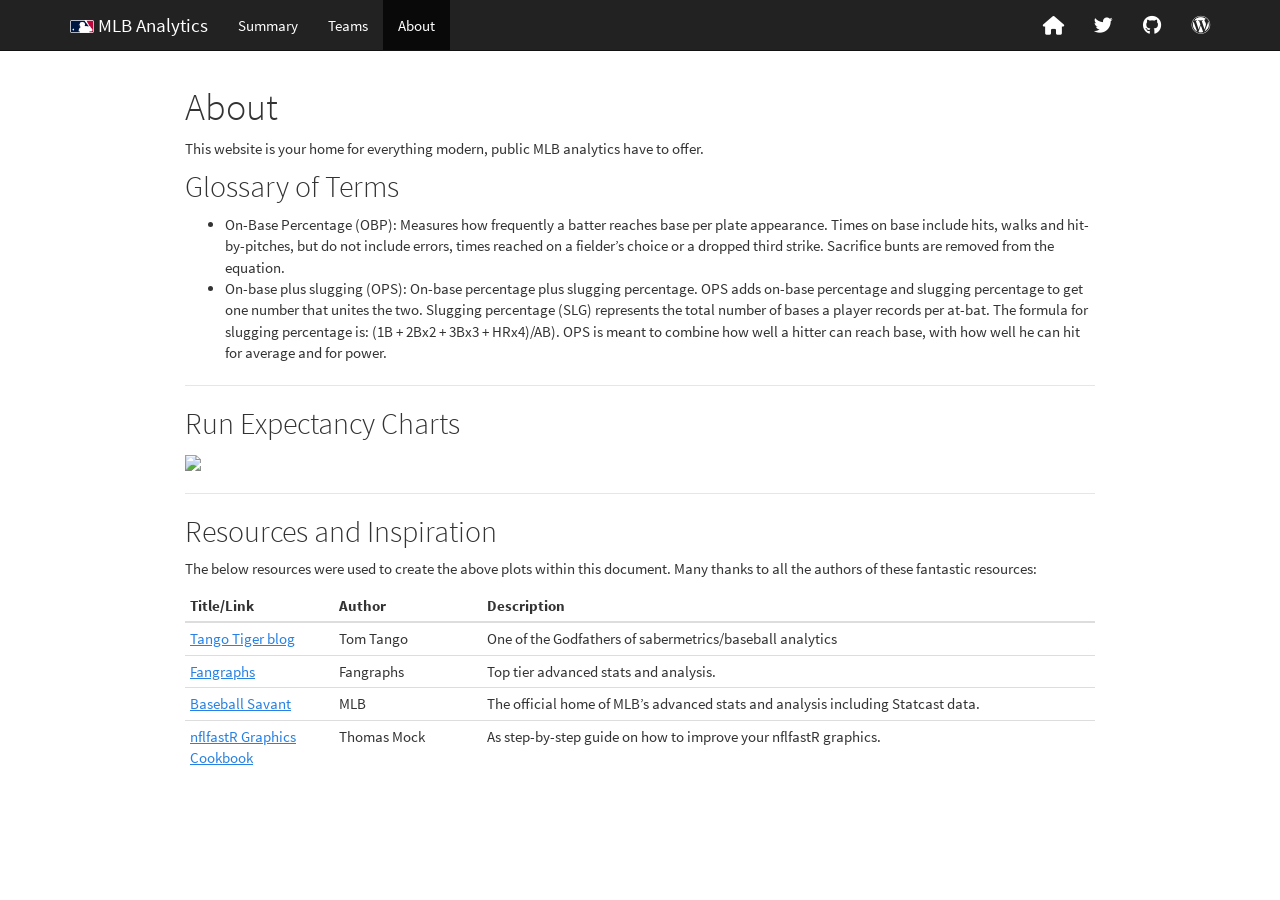
==== commit fb643e68: "Added Run Expectancy charts" ====
--- a/about.html
+++ b/about.html
@@ -311,10 +311,11 @@
 combine how well a hitter can reach base, with how well he can hit for
 average and for power.</li>
 </ul>
-<p>More on these metrics and the models underpinning them can be found
-at <a
-href="https://www.opensourcefootball.com/posts/2020-09-28-nflfastr-ep-wp-and-cp-models/">Open
-Source Football</a>.</p>
+<hr />
+</div>
+<div id="run-expectancy-charts" class="section level2">
+<h2>Run Expectancy Charts</h2>
+<p><img src="Run%20Expectancy.png" style="width:50%"></p>
 <hr />
 </div>
 <div id="resources-and-inspiration" class="section level2">
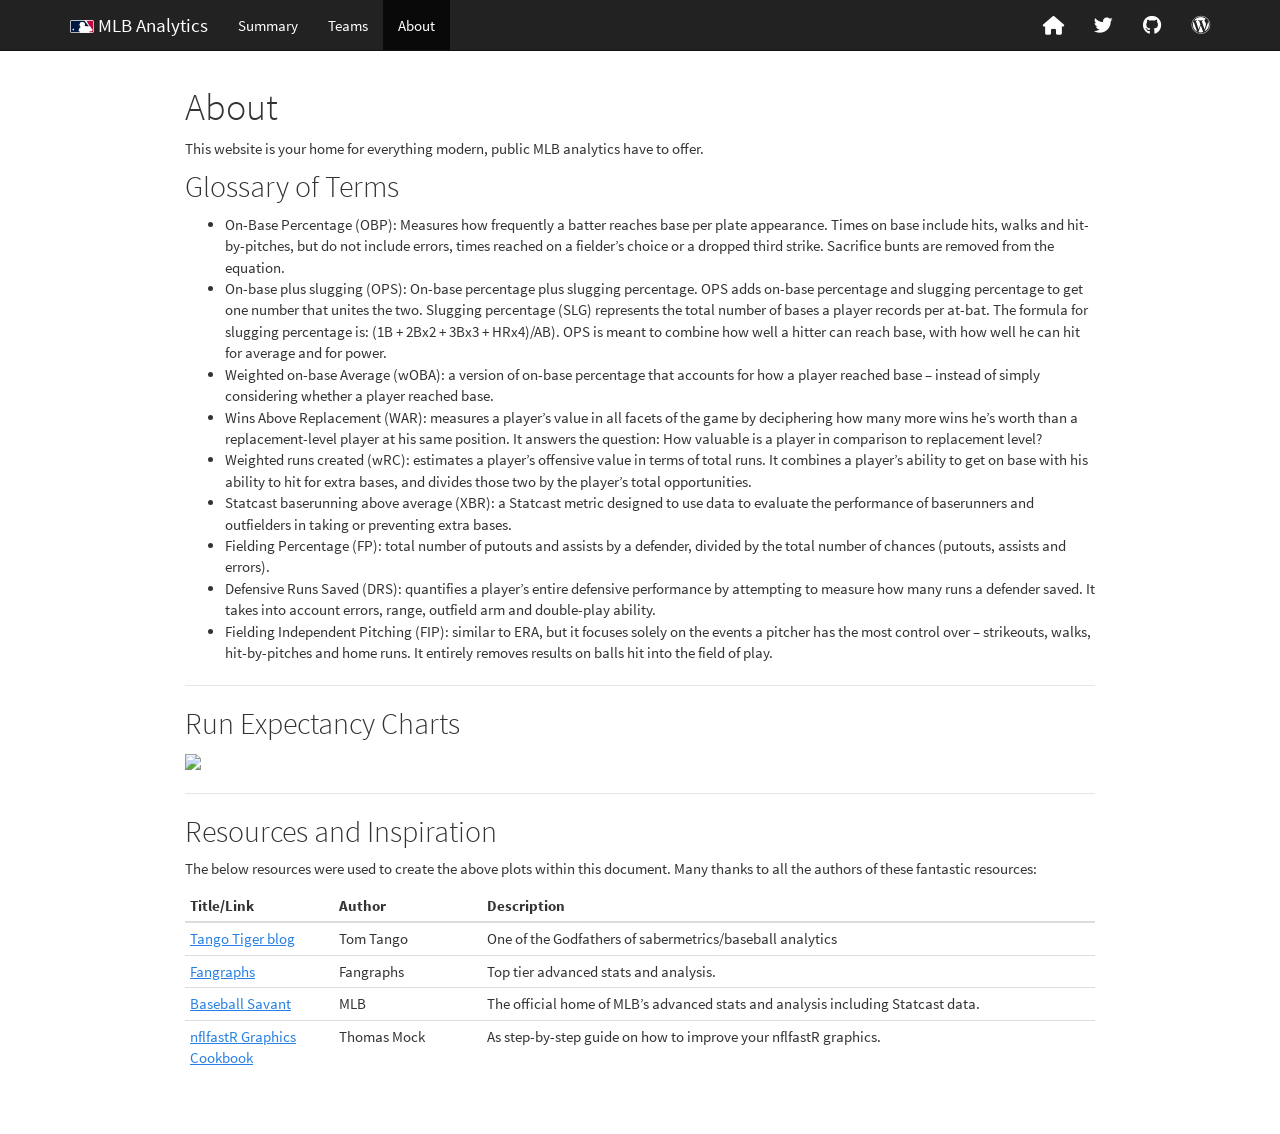
==== commit 861f4992: "April 14 update" ====
--- a/about.html
+++ b/about.html
@@ -310,12 +310,37 @@
 slugging percentage is: (1B + 2Bx2 + 3Bx3 + HRx4)/AB). OPS is meant to
 combine how well a hitter can reach base, with how well he can hit for
 average and for power.</li>
+<li>Weighted on-base Average (wOBA): a version of on-base percentage
+that accounts for how a player reached base – instead of simply
+considering whether a player reached base.</li>
+<li>Wins Above Replacement (WAR): measures a player’s value in all
+facets of the game by deciphering how many more wins he’s worth than a
+replacement-level player at his same position. It answers the question:
+How valuable is a player in comparison to replacement level?</li>
+<li>Weighted runs created (wRC): estimates a player’s offensive value in
+terms of total runs. It combines a player’s ability to get on base with
+his ability to hit for extra bases, and divides those two by the
+player’s total opportunities.</li>
+<li>Statcast baserunning above average (XBR): a Statcast metric designed
+to use data to evaluate the performance of baserunners and outfielders
+in taking or preventing extra bases.</li>
+<li>Fielding Percentage (FP): total number of putouts and assists by a
+defender, divided by the total number of chances (putouts, assists and
+errors).</li>
+<li>Defensive Runs Saved (DRS): quantifies a player’s entire defensive
+performance by attempting to measure how many runs a defender saved. It
+takes into account errors, range, outfield arm and double-play
+ability.</li>
+<li>Fielding Independent Pitching (FIP): similar to ERA, but it focuses
+solely on the events a pitcher has the most control over – strikeouts,
+walks, hit-by-pitches and home runs. It entirely removes results on
+balls hit into the field of play.</li>
 </ul>
 <hr />
 </div>
 <div id="run-expectancy-charts" class="section level2">
 <h2>Run Expectancy Charts</h2>
-<p><img src="Run%20Expectancy.png" style="width:50%"></p>
+<p><img src="https://github.com/steodose/MLB/blob/main/Run%20Expectancy.png?raw=true" style="width:50%"></p>
 <hr />
 </div>
 <div id="resources-and-inspiration" class="section level2">
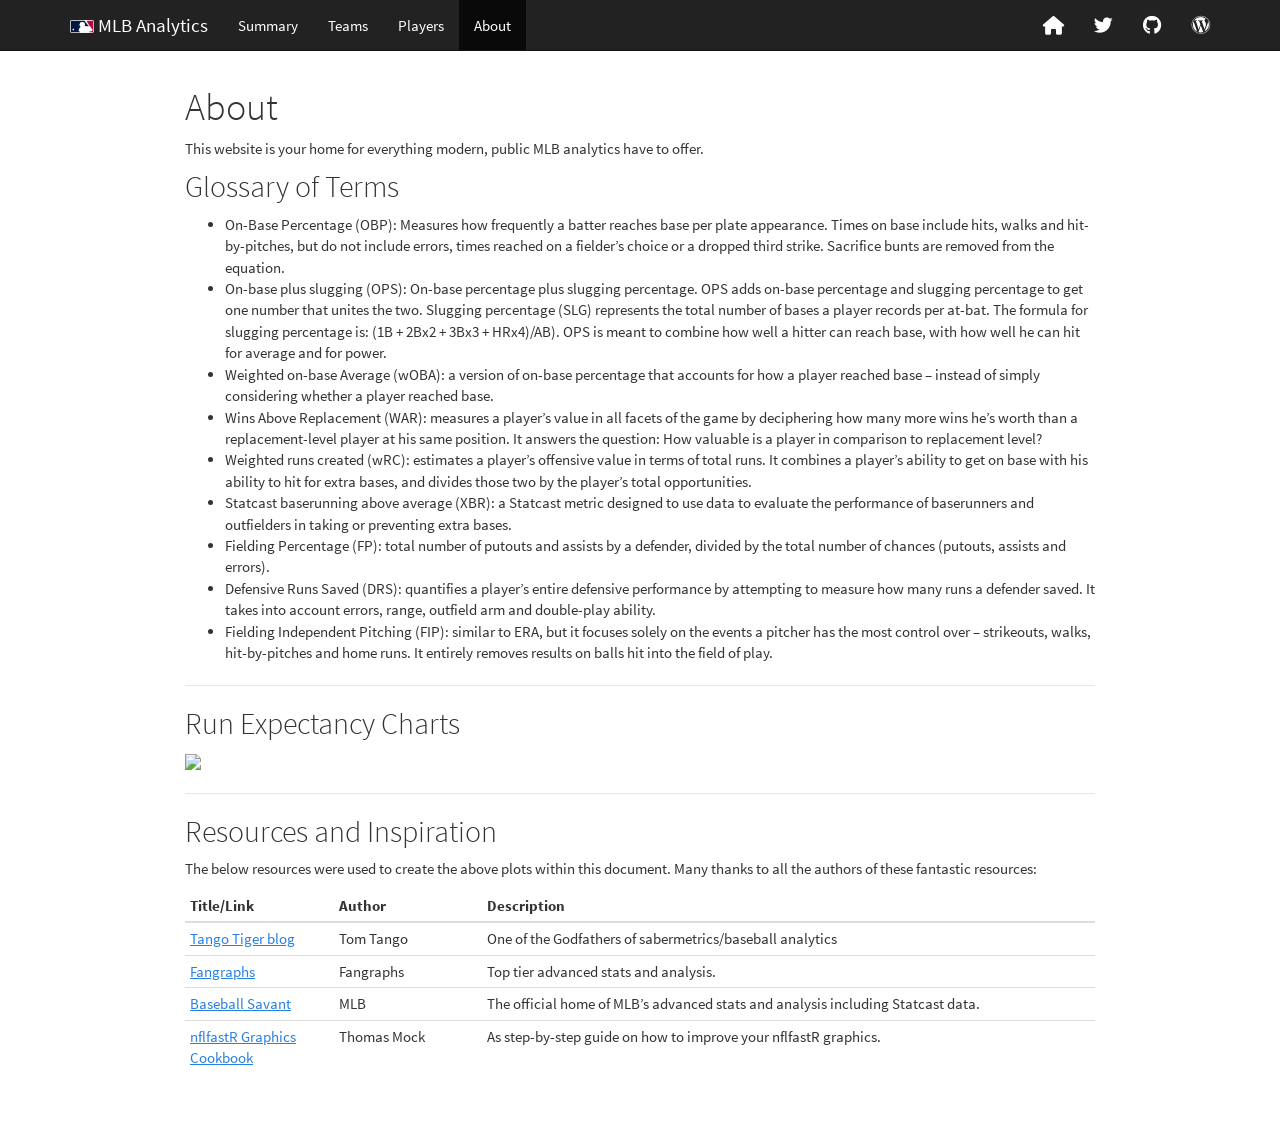
==== commit 3356c402: "Added Players tab to site" ====
--- a/about.html
+++ b/about.html
@@ -249,6 +249,9 @@
 </li>
 <li>
   <a href="Teams.html">Teams</a>
+</li>
+<li>
+  <a href="Players.html">Players</a>
 </li>
 <li>
   <a href="about.html">About</a>
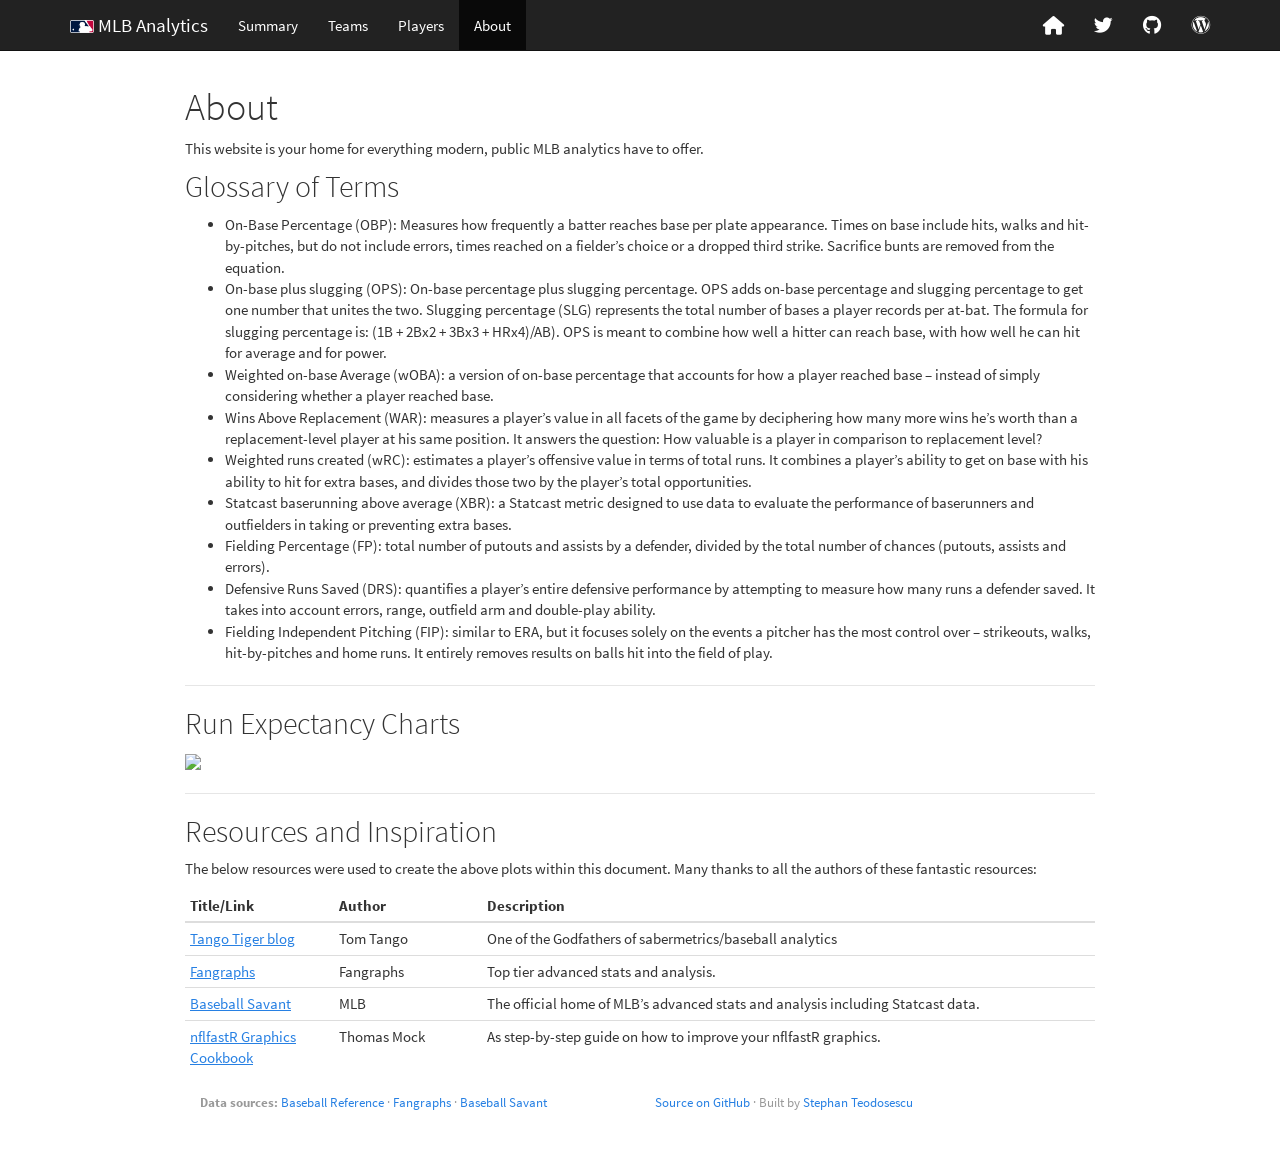
==== commit 6b68d8a2: "Footer and render GH actions workflow update" ====
--- a/about.html
+++ b/about.html
@@ -296,48 +296,19 @@
 </div>
 
 
-<p>This website is your home for everything modern, public MLB analytics
-have to offer.</p>
+<p>This website is your home for everything modern, public MLB analytics have to offer.</p>
 <div id="glossary-of-terms" class="section level2">
 <h2>Glossary of Terms</h2>
 <ul>
-<li>On-Base Percentage (OBP): Measures how frequently a batter reaches
-base per plate appearance. Times on base include hits, walks and
-hit-by-pitches, but do not include errors, times reached on a fielder’s
-choice or a dropped third strike. Sacrifice bunts are removed from the
-equation.</li>
-<li>On-base plus slugging (OPS): On-base percentage plus slugging
-percentage. OPS adds on-base percentage and slugging percentage to get
-one number that unites the two. Slugging percentage (SLG) represents the
-total number of bases a player records per at-bat. The formula for
-slugging percentage is: (1B + 2Bx2 + 3Bx3 + HRx4)/AB). OPS is meant to
-combine how well a hitter can reach base, with how well he can hit for
-average and for power.</li>
-<li>Weighted on-base Average (wOBA): a version of on-base percentage
-that accounts for how a player reached base – instead of simply
-considering whether a player reached base.</li>
-<li>Wins Above Replacement (WAR): measures a player’s value in all
-facets of the game by deciphering how many more wins he’s worth than a
-replacement-level player at his same position. It answers the question:
-How valuable is a player in comparison to replacement level?</li>
-<li>Weighted runs created (wRC): estimates a player’s offensive value in
-terms of total runs. It combines a player’s ability to get on base with
-his ability to hit for extra bases, and divides those two by the
-player’s total opportunities.</li>
-<li>Statcast baserunning above average (XBR): a Statcast metric designed
-to use data to evaluate the performance of baserunners and outfielders
-in taking or preventing extra bases.</li>
-<li>Fielding Percentage (FP): total number of putouts and assists by a
-defender, divided by the total number of chances (putouts, assists and
-errors).</li>
-<li>Defensive Runs Saved (DRS): quantifies a player’s entire defensive
-performance by attempting to measure how many runs a defender saved. It
-takes into account errors, range, outfield arm and double-play
-ability.</li>
-<li>Fielding Independent Pitching (FIP): similar to ERA, but it focuses
-solely on the events a pitcher has the most control over – strikeouts,
-walks, hit-by-pitches and home runs. It entirely removes results on
-balls hit into the field of play.</li>
+<li>On-Base Percentage (OBP): Measures how frequently a batter reaches base per plate appearance. Times on base include hits, walks and hit-by-pitches, but do not include errors, times reached on a fielder’s choice or a dropped third strike. Sacrifice bunts are removed from the equation.</li>
+<li>On-base plus slugging (OPS): On-base percentage plus slugging percentage. OPS adds on-base percentage and slugging percentage to get one number that unites the two. Slugging percentage (SLG) represents the total number of bases a player records per at-bat. The formula for slugging percentage is: (1B + 2Bx2 + 3Bx3 + HRx4)/AB). OPS is meant to combine how well a hitter can reach base, with how well he can hit for average and for power.</li>
+<li>Weighted on-base Average (wOBA): a version of on-base percentage that accounts for how a player reached base – instead of simply considering whether a player reached base.</li>
+<li>Wins Above Replacement (WAR): measures a player’s value in all facets of the game by deciphering how many more wins he’s worth than a replacement-level player at his same position. It answers the question: How valuable is a player in comparison to replacement level?</li>
+<li>Weighted runs created (wRC): estimates a player’s offensive value in terms of total runs. It combines a player’s ability to get on base with his ability to hit for extra bases, and divides those two by the player’s total opportunities.</li>
+<li>Statcast baserunning above average (XBR): a Statcast metric designed to use data to evaluate the performance of baserunners and outfielders in taking or preventing extra bases.</li>
+<li>Fielding Percentage (FP): total number of putouts and assists by a defender, divided by the total number of chances (putouts, assists and errors).</li>
+<li>Defensive Runs Saved (DRS): quantifies a player’s entire defensive performance by attempting to measure how many runs a defender saved. It takes into account errors, range, outfield arm and double-play ability.</li>
+<li>Fielding Independent Pitching (FIP): similar to ERA, but it focuses solely on the events a pitcher has the most control over – strikeouts, walks, hit-by-pitches and home runs. It entirely removes results on balls hit into the field of play.</li>
 </ul>
 <hr />
 </div>
@@ -348,9 +319,7 @@
 </div>
 <div id="resources-and-inspiration" class="section level2">
 <h2>Resources and Inspiration</h2>
-<p>The below resources were used to create the above plots within this
-document. Many thanks to all the authors of these fantastic
-resources:</p>
+<p>The below resources were used to create the above plots within this document. Many thanks to all the authors of these fantastic resources:</p>
 <table>
 <colgroup>
 <col width="16%" />
@@ -366,37 +335,43 @@
 </thead>
 <tbody>
 <tr class="odd">
-<td align="left"><a href="http://www.tangotiger.com/index.php">Tango
-Tiger blog</a></td>
+<td align="left"><a href="http://www.tangotiger.com/index.php">Tango Tiger blog</a></td>
 <td align="left">Tom Tango</td>
-<td align="left">One of the Godfathers of sabermetrics/baseball
-analytics</td>
+<td align="left">One of the Godfathers of sabermetrics/baseball analytics</td>
 </tr>
 <tr class="even">
-<td align="left"><a
-href="https://www.fangraphs.com/leaders/major-league?pos=all&amp;stats=bat&amp;lg=all&amp;qual=0&amp;type=8&amp;season=2025&amp;month=0&amp;season1=2025&amp;ind=0&amp;team=0,ts&amp;rost=&amp;age=&amp;filter=&amp;players=0">Fangraphs</a></td>
+<td align="left"><a href="https://www.fangraphs.com/leaders/major-league?pos=all&amp;stats=bat&amp;lg=all&amp;qual=0&amp;type=8&amp;season=2025&amp;month=0&amp;season1=2025&amp;ind=0&amp;team=0,ts&amp;rost=&amp;age=&amp;filter=&amp;players=0">Fangraphs</a></td>
 <td align="left">Fangraphs</td>
 <td align="left">Top tier advanced stats and analysis.</td>
 </tr>
 <tr class="odd">
-<td align="left"><a href="https://baseballsavant.mlb.com">Baseball
-Savant</a></td>
+<td align="left"><a href="https://baseballsavant.mlb.com">Baseball Savant</a></td>
 <td align="left">MLB</td>
-<td align="left">The official home of MLB’s advanced stats and analysis
-including Statcast data.</td>
+<td align="left">The official home of MLB’s advanced stats and analysis including Statcast data.</td>
 </tr>
 <tr class="even">
-<td align="left"><a
-href="https://jthomasmock.github.io/nfl_plotting_cookbook/#Scatter_plots">nflfastR
-Graphics Cookbook</a></td>
+<td align="left"><a href="https://jthomasmock.github.io/nfl_plotting_cookbook/#Scatter_plots">nflfastR Graphics Cookbook</a></td>
 <td align="left">Thomas Mock</td>
-<td align="left">As step-by-step guide on how to improve your nflfastR
-graphics.</td>
+<td align="left">As step-by-step guide on how to improve your nflfastR graphics.</td>
 </tr>
 </tbody>
 </table>
 </div>
 
+<footer class="container-fluid border-top mt-5 py-4 text-muted small">
+  <div class="row">
+    <div class="col-md-6">
+      <strong>Data sources:</strong>
+      <a href="https://www.baseball-reference.com" target="_blank" rel="noopener">Baseball Reference</a> ·
+      <a href="https://www.fangraphs.com" target="_blank" rel="noopener">Fangraphs</a> ·
+      <a href="https://baseballsavant.mlb.com" target="_blank" rel="noopener">Baseball Savant</a>
+    </div>
+    <div class="col-md-6 text-md-end">
+      <a href="https://github.com/steodose/MLB" target="_blank" rel="noopener">Source on GitHub</a> ·
+      Built by <a href="https://stephanteodosescu.com" target="_blank" rel="noopener">Stephan Teodosescu</a>
+    </div>
+  </div>
+</footer>
 
 
 
